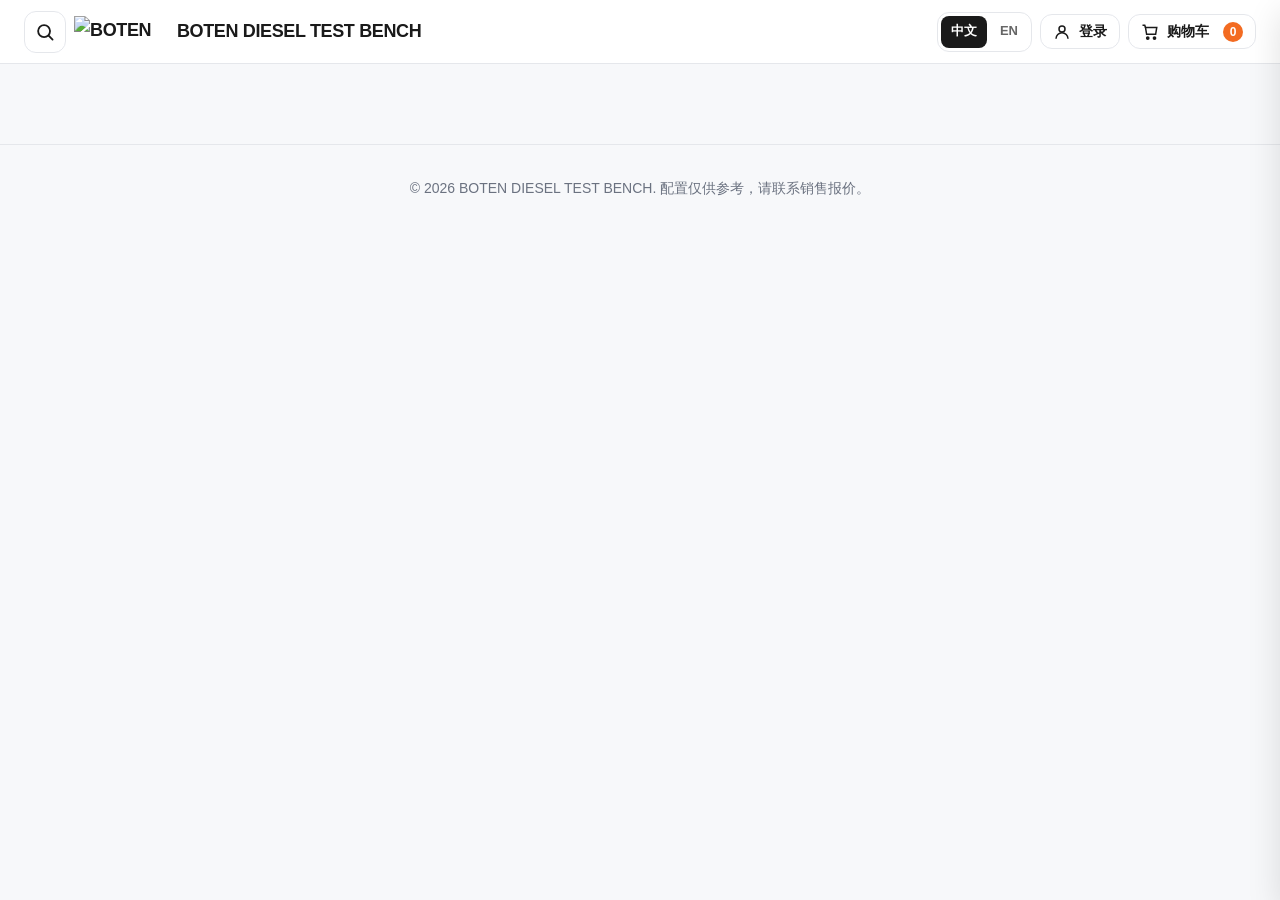
==== index.html @ c8977a81 "feat: complete commerce workflows and unify PDF exports" ====
<!DOCTYPE html>
<html lang="zh-CN">
<head>
  <meta charset="UTF-8" />
  <meta name="viewport" content="width=device-width, initial-scale=1.0" />
  <meta name="description" content="BOTEN Diesel Test Bench - 设备配置选择器" />
  <meta name="theme-color" content="#ffffff" />
  <title>BOTEN DIESEL TEST BENCH</title>
  <script src="js/scroll-reset.js?v=20260903-1"></script>
  <link rel="icon" type="image/png" href="tb/site/LOGO.png?v=20260831" />
  <link rel="shortcut icon" type="image/png" href="tb/site/LOGO.png?v=20260831" />
  <link rel="apple-touch-icon" href="tb/site/LOGO.png?v=20260831" />
  <link rel="stylesheet" href="css/main.css?v=20260904-1" />
  <link rel="stylesheet" href="css/layout.css?v=20260905-2" />
  <link rel="stylesheet" href="css/components.css?v=20260908-5" />
  <link rel="stylesheet" href="css/print.css?v=20260831-1" />
  <script src="js/runtime-config.js?v=20260907-1"></script>
  <script src="js/data.js?v=20260908-2" defer></script>
  <script src="js/catalog-api.js?v=20260908-2" defer></script>
  <script src="js/state.js?v=20260905-1" defer></script>
  <script src="js/price.js?v=20260905-4" defer></script>
  <script src="js/renderer.js?v=20260905-3" defer></script>
  <script src="js/navigation-drawer.js?v=20260908-2" defer></script>
  <script src="js/auth.js?v=20260905-5" defer></script>
  <script src="js/share-viewer.js?v=20260905-2" defer></script>
  <script src="js/cart.js?v=20260908-2" defer></script>
  <script src="js/catalog-marketplace.js?v=20260905-7" defer></script>
  <script src="js/pdf.js?v=20260903-1" defer></script>
  <script src="js/main.js?v=20260905-2" defer></script>
  <script src="js/language.js?v=20260908-1" defer></script>
</head>
<body>
  <a class="skip-link" href="#main-content">跳到主要内容</a>
  <header class="site-header">
    <div class="container header-inner">
      <div class="header-leading">
        <button id="catalog-drawer-toggle" class="btn btn-ghost btn-sm catalog-drawer-toggle no-print" type="button" aria-haspopup="dialog" aria-controls="catalog-navigation-drawer" aria-expanded="false">
          <svg viewBox="0 0 24 24" width="22" height="22" fill="none" stroke="currentColor" stroke-width="2" stroke-linecap="round" stroke-linejoin="round" aria-hidden="true"><circle cx="11" cy="11" r="6.5"/><path d="m16 16 4.25 4.25"/></svg>
          <span class="sr-only" id="catalog-drawer-toggle-label">打开产品导航</span>
        </button>
        <a class="brand" href="#" aria-label="首页">
          <img class="brand-logo" src="tb/site/BOTEN.png" alt="BOTEN" width="1617" height="545" />
          <span class="brand-name">BOTEN DIESEL TEST BENCH</span>
        </a>
      </div>
      <div class="header-actions no-print">
      <div class="language-switcher" id="language-switcher" role="group" aria-label="语言切换">
        <button type="button" class="active" data-language="zh" data-short-label="中">中文</button>
        <button type="button" data-language="en" data-short-label="EN">EN</button>
      </div>
      <div class="account-menu-anchor">
        <button id="account-toggle" class="btn btn-ghost btn-sm account-toggle" type="button" aria-haspopup="menu" aria-controls="account-menu" aria-expanded="false">
          <svg viewBox="0 0 24 24" width="18" height="18" fill="none" stroke="currentColor" stroke-width="2" aria-hidden="true"><circle cx="12" cy="8" r="4"/><path d="M4 21a8 8 0 0 1 16 0"/></svg>
          <span id="account-label">登录</span>
        </button>
        <div id="account-menu" class="account-menu" role="menu" hidden>
          <header class="account-menu-header">
            <strong id="account-menu-name">用户</strong>
            <span id="account-menu-contact">--</span>
          </header>
          <button id="account-profile-entry" role="menuitem" type="button">个人中心</button>
          <button id="account-admin-entry" role="menuitem" type="button" hidden aria-hidden="true">管理后台</button>
          <button id="account-share-entry" role="menuitem" type="button">查看分享</button>
          <button id="account-logout" class="account-menu-logout" role="menuitem" type="button">退出登录</button>
        </div>
      </div>
      <button id="cart-toggle" class="btn btn-ghost btn-sm" type="button"
aria-haspopup="dialog" aria-controls="cart-panel">
        <svg viewBox="0 0 24 24" width="18" height="18" fill="none" stroke="currentColor"
stroke-width="2" aria-hidden="true">
          <path d="M6 6h15l-1.5 9h-12z"/>
          <circle cx="9" cy="20" r="1.5" fill="currentColor"/>
          <circle cx="18" cy="20" r="1.5" fill="currentColor"/>
          <path d="M6 6L5 3H2"/>
        </svg>
        <span class="cart-label" id="header-cart-label">我的购物车</span>
        <span id="cart-count" class="cart-badge" aria-label="购物车商品数量">0</span>
      </button>
      </div>
    </div>
  </header>

  <div id="catalog-navigation-backdrop" class="catalog-navigation-backdrop no-print" aria-hidden="true"></div>
  <aside id="catalog-navigation-drawer" class="catalog-navigation-drawer no-print" role="dialog" aria-modal="true" aria-labelledby="catalog-navigation-title" aria-hidden="true">
    <header class="catalog-drawer-header">
      <h2 id="catalog-navigation-title">产品导航</h2>
      <button id="catalog-drawer-close" class="btn btn-text btn-sm" type="button" aria-label="关闭产品导航">✕</button>
    </header>
    <nav class="catalog-drawer-menu" aria-label="产品类别">
      <button type="button" class="catalog-drawer-item" id="catalog-device-entry" aria-controls="catalog-model-drawer" aria-expanded="false"><span>检测设备</span><span aria-hidden="true">›</span></button>
      <button type="button" class="catalog-drawer-item" data-catalog-drawer-select="catalog:tools"><span>维修工具</span></button>
      <button type="button" class="catalog-drawer-item" data-catalog-drawer-select="catalog:accessories"><span>设备附件</span></button>
    </nav>
  </aside>
  <aside id="catalog-model-drawer" class="catalog-model-drawer no-print" aria-labelledby="catalog-model-title" aria-hidden="true">
    <header class="catalog-drawer-header">
      <button id="catalog-model-back" class="btn btn-text btn-sm catalog-model-back" type="button" aria-label="返回产品类别">‹</button>
      <h2 id="catalog-model-title">检测设备</h2>
      <button id="catalog-model-close" class="btn btn-text btn-sm" type="button" aria-label="关闭产品导航">✕</button>
    </header>
    <div id="catalog-model-list" class="catalog-model-list"></div>
  </aside>

  <main class="main container" id="main-content" tabindex="-1">
    <select id="device-select" hidden aria-hidden="true" tabindex="-1"><!-- Internal selection state rendered by JS --></select>

    <section class="config-stage" aria-label="配置区域">

      <div class="stage-header" data-device-content>
        <h1 class="page-title" id="page-title">--</h1>
        <p class="page-subtitle" id="page-subtitle">--</p>
      </div>

      <div class="preview-area" id="preview-area" data-device-content>
        <div class="gallery-viewport" tabindex="0" aria-roledescription="carousel" aria-label="设备图片展示">
          <div class="gallery-track"><!-- Gallery slides rendered by JS --></div>
          <button type="button" class="gallery-nav gallery-prev" aria-label="上一张"><span>‹</span></button>
          <button type="button" class="gallery-nav gallery-next" aria-label="下一张"><span>›</span></button>
          <div class="gallery-dots"><!-- Dots rendered by JS --></div>
        </div>
      </div>

      <details class="device-overview" data-device-content open>
        <summary><h2 id="overview-title">设备概况</h2><span class="overview-toggle-label" id="overview-toggle-label">折叠</span></summary>
        <div class="overview-grid">
          <div class="overview-description"><h3 id="overview-description-title">设备描述</h3><p class="page-desc" id="page-desc">--</p></div>
          <div class="overview-specifications"><h3 id="overview-specifications-title">参数表</h3><table><thead class="sr-only"><tr><th id="specification-name-heading">参数</th><th id="specification-value-heading">数值</th></tr></thead><tbody id="product-specifications"><tr><td colspan="2">--</td></tr></tbody></table></div>
        </div>
      </details>

      <section class="spec-section color-section" id="color-section" data-device-content aria-label="外观颜色">
        <div class="spec-section-header">
          <h3 id="color-title">外观颜色</h3>
        </div>
        <div class="options-grid color-options" id="color-options">
          <!-- Color options rendered by JS -->
        </div>
      </section>

      <section class="spec-section" id="motor-section" data-device-content aria-label="电机选择">
        <div class="spec-section-header">
          <h3 id="motor-title">电机配置</h3>
        </div>
        <div class="options-grid" id="motor-options">
          <!-- Motor options rendered by JS -->
        </div>
      </section>

      <section class="spec-section" id="voltage-section" data-device-content aria-label="供电选择">
        <div class="spec-section-header">
          <h3 id="voltage-title">供电配置</h3>
        </div>
        <div class="options-grid" id="voltage-options">
          <!-- Voltage options rendered by JS -->
        </div>
      </section>

      <section class="spec-section" id="channel-section" data-device-content aria-label="通道选择" hidden>
        <div class="spec-section-header">
          <h3 id="channel-title">通道配置</h3>
        </div>
        <div class="options-grid" id="channel-options">
          <!-- Channel options rendered by JS -->
        </div>
      </section>

      <section class="config-section" id="config-section" data-device-content aria-label="设备配置">
        <div class="spec-section-header">
          <h3 id="optional-features-title">设备可选配置</h3>
        </div>
        <div class="config-sticky-header" id="config-sticky-header">
          <div class="spec-chips" id="spec-chips" aria-label="已选配置快捷导航">
            <!-- Selected spec chips rendered by JS -->
          </div>
          <nav class="category-tabs" id="category-tabs" role="tablist" aria-label="配置分类">
            <!-- Tabs rendered by JS -->
          </nav>
        </div>

        <div class="options-panel" id="options-panel" role="tabpanel" aria-live="polite">
          <!-- Options rendered by JS -->
        </div>
      </section>

      <section class="catalog-marketplace no-print" id="catalog-marketplace" aria-labelledby="catalog-marketplace-title" hidden>
        <header class="catalog-marketplace-header">
          <div>
            <h2 id="catalog-marketplace-title">维修工具与设备附件</h2>
            <p id="catalog-marketplace-description">可独立选择数量并加入购物车，无需绑定设备。</p>
          </div>
          <div class="catalog-type-tabs" id="catalog-type-tabs" role="tablist" aria-label="商品目录" hidden>
            <button type="button" class="active" role="tab" aria-selected="true" tabindex="0" data-catalog-type="tools" id="catalog-tab-tools" aria-controls="catalog-marketplace-panel">维修工具</button>
            <button type="button" role="tab" aria-selected="false" tabindex="-1" data-catalog-type="accessories" id="catalog-tab-accessories" aria-controls="catalog-marketplace-panel">设备附件</button>
          </div>
        </header>
        <div class="catalog-marketplace-controls">
          <label class="catalog-search-field" for="catalog-marketplace-search">
            <span id="catalog-marketplace-search-label">搜索</span>
            <span class="catalog-search-control">
              <svg viewBox="0 0 24 24" width="18" height="18" fill="none" stroke="currentColor" stroke-width="2" aria-hidden="true"><circle cx="11" cy="11" r="7"/><path d="m20 20-4-4"/></svg>
              <input id="catalog-marketplace-search" type="search" autocomplete="off" placeholder="搜索编号或名称" />
            </span>
          </label>
          <div class="catalog-category-filters" id="catalog-category-filters" aria-label="目录分类"></div>
        </div>
        <div class="catalog-marketplace-status" id="catalog-marketplace-status" role="status" aria-live="polite"></div>
        <div class="catalog-marketplace-panel" id="catalog-marketplace-panel" role="tabpanel" aria-labelledby="catalog-tab-tools">
          <div class="catalog-product-grid" id="catalog-product-grid"></div>
          <div class="catalog-marketplace-empty" id="catalog-marketplace-empty" hidden>暂无内容</div>
        </div>
      </section>
    </section>

    <aside class="summary-panel" id="summary-panel" data-device-content aria-label="配置清单" hidden>
      <div class="summary-sticky">
        <header class="summary-header">
          <h2 id="summary-title">当前选配</h2>
          <div class="summary-header-actions no-print">
            <button id="reset-config" class="btn btn-ghost btn-sm" type="button">重置</button>
            <button id="summary-close" class="btn btn-ghost btn-sm summary-close" type="button" aria-label="关闭配置清单">
              <svg viewBox="0 0 24 24" width="18" height="18" fill="none" stroke="currentColor" stroke-width="2" aria-hidden="true">
                <path d="M6 6l12 12M18 6 6 18" />
              </svg>
            </button>
          </div>
        </header>

        <div class="summary-model" id="summary-model">
          <span class="summary-label" id="summary-model-label">型号</span>
          <span class="summary-value"><span class="summary-model-code" id="summary-model-code">--</span><span class="summary-model-name" id="summary-model-name">--</span></span>
        </div>

        <ul class="summary-list" id="summary-list">
          <!-- Summary items rendered by JS -->
        </ul>

        <div class="summary-empty" id="summary-empty" hidden>
          尚未选择任何配置项
        </div>

        <div class="summary-actions no-print">
          <div id="config-edit-status" class="config-edit-status" role="status" hidden>
            <span id="config-edit-label">正在修改配置</span>
            <button id="cancel-config-edit" class="btn btn-secondary btn-sm config-edit-cancel" type="button">取消修改</button>
          </div>
          <div id="config-save-status" class="cart-operation-status" role="status" aria-live="polite" hidden></div>
          <button id="save-cart" class="btn btn-primary btn-block" type="button">
            保存当前配置到购物车
          </button>
          <button id="sales-contact-open" class="sales-contact-trigger" type="button">联系销售获取报价</button>
        </div>
      </div>
    </aside>

    <aside class="catalog-summary-panel" id="catalog-summary-panel" aria-labelledby="catalog-cart-summary-title" hidden>
      <div class="summary-sticky catalog-summary-sticky">
        <header class="summary-header">
          <div class="catalog-summary-heading">
            <h2 id="catalog-cart-summary-title">购物车中的工具</h2>
            <span id="catalog-cart-summary-count">0 项</span>
          </div>
          <button id="catalog-summary-close" class="btn btn-ghost btn-sm summary-close" type="button" aria-label="关闭已选项目">
            <svg viewBox="0 0 24 24" width="18" height="18" fill="none" stroke="currentColor" stroke-width="2" aria-hidden="true"><path d="M6 6l12 12M18 6 6 18" /></svg>
          </button>
        </header>
        <div class="catalog-summary-list" id="catalog-cart-summary-list"></div>
      </div>
    </aside>
  </main>

  <footer class="site-footer no-print">
    <div class="container">
      <p id="site-footer-copy">&copy; 2026 BOTEN DIESEL TEST BENCH. 配置清单仅供参考，请联系销售获取正式报价。</p>
    </div>
  </footer>

  <button id="summary-toggle" class="summary-toggle no-print" data-device-content type="button" aria-expanded="false"
aria-controls="summary-panel" aria-label="查看配置清单">
    <span>查看配置清单</span>
    <svg class="summary-toggle-icon" viewBox="0 0 24 24" width="24" height="24" fill="none" stroke="currentColor" stroke-width="2" aria-hidden="true">
      <path d="M2 12s3.5-6 10-6 10 6 10 6-3.5 6-10 6S2 12 2 12Z" />
      <circle cx="12" cy="12" r="3" />
    </svg>
  </button>

  <button id="catalog-summary-toggle" class="summary-toggle catalog-summary-toggle no-print" type="button" aria-expanded="false"
aria-controls="catalog-summary-panel" aria-label="查看购物车中的工具" hidden>
    <span id="catalog-summary-toggle-label">购物车中的工具</span>
    <svg class="summary-toggle-icon" viewBox="0 0 24 24" width="24" height="24" fill="none" stroke="currentColor" stroke-width="2" aria-hidden="true">
      <path d="M4 7h16l-1.5 13h-13z" /><path d="M8 7a4 4 0 0 1 8 0" />
    </svg>
    <strong id="catalog-summary-toggle-count" class="catalog-summary-toggle-count" aria-hidden="true">0</strong>
  </button>

  <div id="drawer-backdrop" class="drawer-backdrop no-print"></div>

  <dialog id="auth-dialog" class="auth-dialog no-print" aria-labelledby="auth-title">
    <div class="auth-dialog-card">
      <header class="auth-dialog-header">
        <div><h2 id="auth-title">登录账号</h2></div>
        <button id="auth-close" class="btn btn-text btn-sm" type="button" aria-label="关闭">✕</button>
      </header>

      <div id="auth-form-view">
        <form id="auth-form" novalidate>
          <label class="auth-field register-only" id="auth-name-field" hidden><span data-auth-text="name">姓名</span><input id="auth-name" name="display_name" autocomplete="name" placeholder="请输入姓名" /></label>
          <div class="auth-method-tabs" role="tablist" aria-label="登录方式">
            <button class="auth-method-tab" id="auth-tab-email" role="tab" aria-selected="false" aria-controls="auth-email-field" tabindex="-1" type="button" data-auth-identifier="email">邮箱</button>
            <button class="auth-method-tab active" id="auth-tab-phone" role="tab" aria-selected="true" aria-controls="auth-phone-field" tabindex="0" type="button" data-auth-identifier="phone">手机号</button>
          </div>
          <label class="auth-field" id="auth-email-field" role="tabpanel" aria-labelledby="auth-tab-email" hidden><span data-auth-text="email">邮箱</span><input id="auth-email" name="email" type="email" autocomplete="email" spellcheck="false" placeholder="name@example.com" /></label>
          <div class="auth-field phone-contact-field" id="auth-phone-field" role="tabpanel" aria-labelledby="auth-tab-phone"><div class="country-select-row"><span data-auth-text="country">国家</span><select id="auth-country" name="phone_country" class="device-select country-select" aria-label="国家" required></select></div><label class="phone-number-row"><span data-auth-text="phone">手机号</span><span class="phone-input-group"><span id="auth-calling-code" class="calling-code" aria-live="polite">+86</span><input id="auth-phone" name="phone" type="tel" inputmode="numeric" autocomplete="tel-national" spellcheck="false" pattern="[0-9]{6,15}" aria-label="实际手机号" placeholder="1590000000" required /></span></label></div>
          <label class="auth-field"><span id="auth-password-label">密码</span><input id="auth-password" name="password" type="password" minlength="8" required autocomplete="current-password" placeholder="至少8个字符" /></label>
          <div id="auth-error" class="auth-error" role="alert" hidden></div>
          <button id="auth-submit" class="btn btn-primary btn-block" type="submit">登录</button>
        </form>
        <p class="auth-switch" id="auth-mode-switch">还没有账号？<button class="auth-link" type="button" data-auth-mode="register">注册</button></p>
      </div>

    </div>
  </dialog>

  <dialog id="customer-share-dialog" class="share-dialog customer-share-dialog no-print" aria-labelledby="customer-share-title">
    <div class="share-dialog-card customer-share-card">
      <header class="share-dialog-header">
        <div><span class="auth-kicker">SHARED CONFIGURATION</span><h2 id="customer-share-title">查看分享</h2></div>
        <button id="customer-share-close" class="btn btn-text btn-sm" type="button" aria-label="关闭">✕</button>
      </header>
      <form id="customer-share-form" class="customer-share-form" novalidate>
        <label for="customer-share-code">分享码</label>
        <div class="customer-share-search-row">
          <input id="customer-share-code" name="code" inputmode="numeric" autocomplete="one-time-code" maxlength="6" pattern="[0-9]{6}" placeholder="请输入 6 位分享码" />
          <button id="customer-share-search" class="btn btn-secondary" type="submit">查看</button>
        </div>
      </form>
      <div id="customer-share-status" class="customer-share-status" role="status" aria-live="polite"></div>
      <div id="customer-share-content" class="customer-share-content" hidden></div>
      <footer class="customer-share-actions">
        <button id="customer-share-import" class="btn btn-primary" type="button" hidden>全部加入购物车</button>
      </footer>
    </div>
  </dialog>

  <dialog id="share-dialog" class="share-dialog no-print" aria-labelledby="share-title">
    <div class="share-dialog-card">
      <header class="share-dialog-header">
        <div><span class="auth-kicker">CONFIGURATION SHARE</span><h2 id="share-title">配置分享码</h2></div>
        <button id="share-close" class="btn btn-text btn-sm" type="button" aria-label="关闭分享窗口">✕</button>
      </header>
      <p class="share-description" id="share-description">将以下 6 位分享码发送给业务员或管理员，即可查看本次设备配置。</p>
      <button id="share-code" class="share-code" type="button" title="点击复制分享码">------</button>
      <p id="share-copy-status" class="share-copy-status" aria-live="polite">点击分享码即可复制</p>
      <div class="share-expiry"><span id="share-expiry-label">有效期至</span><strong id="share-expires-at">--</strong></div>
      <button id="share-copy" class="btn btn-primary btn-block" type="button">复制分享码</button>
    </div>
  </dialog>

  <dialog id="sales-contact-dialog" class="share-dialog sales-contact-dialog no-print" aria-labelledby="sales-contact-title">
    <div class="share-dialog-card sales-contact-card">
      <header class="share-dialog-header">
        <div><span class="auth-kicker">SALES CONTACT</span><h2 id="sales-contact-title">联系销售</h2></div>
        <button id="sales-contact-close" class="btn btn-text btn-sm" type="button" aria-label="关闭联系方式窗口">✕</button>
      </header>
      <p class="share-description" id="sales-contact-description">通过以下方式联系我们，获取产品报价与选型支持。</p>
      <dl class="sales-contact-list">
        <div><dt id="sales-contact-email-label">业务邮箱</dt><dd><a id="sales-contact-email" href="mailto:info@boten-diesel.com">info@boten-diesel.com</a></dd></div>
        <div><dt id="sales-contact-whatsapp-label">WhatsApp</dt><dd><a id="sales-contact-whatsapp" class="btn btn-secondary btn-sm sales-whatsapp-button" href="https://wa.me/8617625542926" target="_blank" rel="noopener noreferrer">打开 WhatsApp</a></dd></div>
      </dl>
      <button id="sales-contact-done" class="btn btn-primary btn-block" type="button">关闭</button>
    </div>
  </dialog>

  <div id="cart-backdrop" class="cart-backdrop no-print" aria-hidden="true"></div>
    <div id="cart-panel" class="cart-panel no-print" role="dialog" aria-modal="true" aria-labelledby="cart-title" aria-hidden="true">
    <div class="cart-panel-inner">
      <header class="cart-panel-header">
        <h2 id="cart-title">我的购物车</h2>
        <div class="cart-header-actions">
          <button id="cart-pdf" class="btn btn-secondary btn-sm cart-header-action" type="button" disabled aria-label="导出购物车 PDF"><span class="cart-action-icon" aria-hidden="true"><svg viewBox="0 0 24 24" focusable="false"><path d="M6.5 2.75h7l4 4v14.5H6.5z"/><path d="M13.5 2.75v4h4"/><path d="M8.25 14.25h7.5M8.25 17.25h5.25"/></svg></span><span class="cart-action-label">导出 PDF</span></button>
          <button id="cart-share" class="btn btn-secondary btn-sm cart-header-action" type="button" disabled aria-label="分享购物车"><span class="cart-action-icon" aria-hidden="true"><svg viewBox="0 0 24 24" focusable="false"><circle cx="18" cy="5" r="2.25"/><circle cx="6" cy="12" r="2.25"/><circle cx="18" cy="19" r="2.25"/><path d="m7.95 10.95 7.95-4.7M7.95 13.05l7.95 4.7"/></svg></span><span class="cart-action-label">分享</span></button>
          <button id="cart-close" class="btn btn-secondary btn-sm cart-header-action" type="button" aria-label="关闭购物车"><span class="cart-action-icon" aria-hidden="true">×</span></button>
        </div>
      </header>
      <div id="cart-items" class="cart-items"></div>
      <div id="cart-empty" class="cart-empty" hidden>购物车为空</div>
      <footer class="cart-panel-footer">
        <div id="cart-operation-status" class="cart-operation-status" role="status" aria-live="polite" hidden></div>
        <button id="cart-inquiry" class="btn btn-primary btn-block" type="button">联系销售获取报价</button>
      </footer>
    </div>
  </div>
</body>
</html>
---- css/main.css ----
/* =========================================
   Global styles, CSS variables, reset
   ========================================= */

/* HarmonyOS Sans is bundled with the project so web typography does not
   depend on the visitor's computer or the NAS having a matching font. */
@font-face {
  font-family: "HarmonyOS Sans";
  src: url("../assets/fonts/harmonyos-sans/HarmonyOS_Sans.ttf") format("truetype");
  font-style: normal;
  font-weight: 100 900;
  font-display: swap;
  unicode-range: U+0000-024F;
}

@font-face {
  font-family: "HarmonyOS Sans";
  src: url("../assets/fonts/harmonyos-sans/HarmonyOS_Sans_SC.ttf") format("truetype");
  font-style: normal;
  font-weight: 100 900;
  font-display: swap;
  unicode-range: U+3000-303F, U+3400-4DBF, U+4E00-9FFF, U+F900-FAFF;
}

@font-face {
  font-family: "HarmonyOS Sans";
  src: url("../assets/fonts/harmonyos-sans/HarmonyOS_Sans_Italic.ttf") format("truetype");
  font-style: italic;
  font-weight: 100 900;
  font-display: swap;
}

:root {
  /* Colors */
  --color-bg: #f7f8fa;
  --color-surface: #ffffff;
  --color-text: #1a1a1a;
  --color-text-secondary: #666666;
  --color-text-muted: #6b7280;
  --color-border: #e5e7eb;
  --color-border-strong: #d1d5db;
  --color-accent: #f36b21;
  --color-accent-dark: #a83e00;
  --color-accent-action: #a83e00;
  --color-accent-light: #fff4eb;
  --color-success: #10b981;
  --color-danger: #ef4444;

  /* Typography */
  --font-sans: "HarmonyOS Sans", -apple-system, BlinkMacSystemFont, "Segoe UI", Roboto, "Helvetica Neue", Arial, "PingFang SC", "Microsoft YaHei", sans-serif;
  --font-mono: "SFMono-Regular", Consolas, "Liberation Mono", Menlo, monospace;

  /* Spacing */
  --space-xs: 0.25rem;
  --space-sm: 0.5rem;
  --space-md: 1rem;
  --space-lg: 1.5rem;
  --space-xl: 2rem;
  --space-2xl: 3rem;

  /* Radii */
  --radius-sm: 0.5rem;
  --radius-md: 0.75rem;
  --radius-lg: 1rem;
  --radius-xl: 1.5rem;

  /* Shadows */
  --shadow-sm: 0 1px 2px rgba(0, 0, 0, 0.05);
  --shadow-md: 0 4px 12px rgba(0, 0, 0, 0.08);
  --shadow-lg: 0 12px 32px rgba(0, 0, 0, 0.12);

  /* Layout */
  --header-height: 64px;
  --max-width: 1440px;
  --summary-width: 380px;

  /* Transitions */
  --transition-fast: 150ms ease;
  --transition-base: 250ms ease;
}

*, *::before, *::after {
  box-sizing: border-box;
}

[hidden] {
  display: none !important;
}

html {
  scroll-behavior: smooth;
}

body {
  margin: 0;
  padding: 0;
  font-family: var(--font-sans);
  font-size: 16px;
  line-height: 1.6;
  color: var(--color-text);
  background-color: var(--color-bg);
  -webkit-font-smoothing: antialiased;
  -moz-osx-font-smoothing: grayscale;
}

img {
  max-width: 100%;
  height: auto;
  display: block;
}

button {
  font-family: inherit;
}

select { color: var(--color-text); background-color: var(--color-surface); }

.skip-link {
  position: fixed;
  top: 10px;
  left: 12px;
  z-index: 1000;
  padding: 10px 14px;
  border-radius: var(--radius-sm);
  color: #fff;
  background: #111827;
  transform: translateY(-160%);
}
.skip-link:focus { transform: translateY(0); }

:where(a, button, input, select, textarea, [tabindex]):focus-visible {
  outline: 3px solid #111827;
  outline-offset: 3px;
  box-shadow: 0 0 0 6px #fff;
}

#main-content:focus { outline: 0; box-shadow: none; }

h1, h2, h3, h4, h5, h6, p {
  margin: 0;
}

ul, ol {
  margin: 0;
  padding: 0;
  list-style: none;
}

a {
  color: inherit;
  text-decoration: none;
}

.container {
  width: 100%;
  max-width: var(--max-width);
  margin-left: auto;
  margin-right: auto;
  padding-left: var(--space-lg);
  padding-right: var(--space-lg);
}

/* Utility */
.sr-only {
  position: absolute;
  width: 1px;
  height: 1px;
  padding: 0;
  margin: -1px;
  overflow: hidden;
  clip: rect(0, 0, 0, 0);
  white-space: nowrap;
  border: 0;
}

.text-muted {
  color: var(--color-text-muted);
}

@media (prefers-reduced-motion: reduce) {
  html { scroll-behavior: auto; }
  *, *::before, *::after {
    scroll-behavior: auto !important;
    animation-duration: .01ms !important;
    animation-iteration-count: 1 !important;
    transition-duration: .01ms !important;
  }
}
.language-switcher { display:inline-flex; align-items:center; gap:3px; padding:3px; border:1px solid var(--color-border); border-radius:var(--radius-md); background:var(--color-surface); }
.language-switcher button { min-height:32px; padding:0 10px; border:0; border-radius:var(--radius-sm); color:var(--color-text-secondary); background:transparent; font:inherit; font-size:13px; font-weight:700; cursor:pointer; transition:color var(--transition-fast), background-color var(--transition-fast); }
.language-switcher button:hover { color:var(--color-text); background:var(--color-bg); }
.language-switcher button.active { color:#fff; background:var(--color-text); }

@media (max-width: 899px) {
  .language-switcher {
    width: 42px;
    height: 42px;
    padding: 0;
    border-radius: 50%;
    justify-content: center;
    overflow: hidden;
  }

  .language-switcher button { display: none; }

  .language-switcher button.active {
    display: flex;
    width: 100%;
    height: 100%;
    min-height: 0;
    padding: 0;
    align-items: center;
    justify-content: center;
    border-radius: 50%;
    font-size: 0;
  }

  .language-switcher button.active::after {
    content: attr(data-short-label);
    font-size: 12px;
    line-height: 1;
  }
}
---- css/layout.css ----
/* =========================================
   Layout & responsive grid
   ========================================= */

.site-header {
  position: sticky;
  top: 0;
  z-index: 100;
  height: var(--header-height);
  background: rgba(255, 255, 255, 0.92);
  backdrop-filter: saturate(180%) blur(12px);
  border-bottom: 1px solid var(--color-border);
}

.drawer-backdrop {
  z-index: 90;
}

.cart-backdrop {
  z-index: 110;
}

.cart-panel {
  z-index: 120;
}

.header-inner {
  display: flex;
  align-items: center;
  justify-content: space-between;
  height: 100%;
}

.header-leading {
  display: flex;
  align-items: center;
  min-width: 0;
  gap: var(--space-sm);
}

.header-actions {
  display: flex;
  align-items: center;
  gap: var(--space-sm);
  flex: 0 0 auto;
}

.brand {
  display: flex;
  align-items: center;
  gap: var(--space-sm);
  font-weight: 700;
  font-size: 1.125rem;
  letter-spacing: -0.02em;
  min-width: 0;
  white-space: nowrap;
}

.brand-logo {
  width: auto;
  height: 32px;
  object-fit: contain;
}

.main {
  display: grid;
  grid-template-columns: 1fr;
  gap: var(--space-xl);
  padding-top: var(--space-xl);
  padding-bottom: var(--space-2xl);
}

.config-stage {
  min-width: 0;
}

body[data-selection-view="none"] .main {
  grid-template-columns: minmax(0, 1fr);
}

body[data-selection-view^="catalog:"] .config-stage,
body[data-selection-view="none"] .config-stage {
  max-width: none;
}

body:not([data-selection-view="device"]) [data-device-content] {
  display: none !important;
}

.stage-header {
  margin-bottom: var(--space-xl);
}

.page-title {
  font-size: clamp(1.75rem, 4vw, 2.5rem);
  font-weight: 800;
  line-height: 1.2;
  margin-bottom: var(--space-sm);
}

.page-subtitle {
  color: var(--color-text-secondary);
  font-size: 1rem;
}

.preview-area {
  position: relative;
  overflow: hidden;
  border-radius: var(--radius-xl);
  background: linear-gradient(135deg, #eef0f4 0%, #e2e6ec 100%);
  margin-bottom: var(--space-xl);
  aspect-ratio: 16 / 9;
  max-height: 520px;
}

.gallery-viewport {
  position: relative;
  width: 100%;
  height: 100%;
  touch-action: pan-y;
}

.gallery-viewport:focus-visible { outline: 3px solid #111827; outline-offset: -5px; box-shadow: inset 0 0 0 7px #fff; }

.gallery-track {
  display: flex;
  height: 100%;
  transition: transform var(--transition-base);
}

.gallery-slide {
  flex: 0 0 100%;
  height: 100%;
  display: flex;
  align-items: center;
  justify-content: center;
}

.gallery-slide img {
  width: 100%;
  height: 100%;
  object-fit: contain;
}

.gallery-nav {
  position: absolute;
  top: 50%;
  transform: translateY(-50%);
  width: 40px;
  height: 40px;
  border-radius: 50%;
  background: rgba(255, 255, 255, 0.9);
  border: none;
  color: var(--color-text);
  font-size: 1.75rem;
  line-height: 1;
  display: flex;
  align-items: center;
  justify-content: center;
  cursor: pointer;
  z-index: 10;
  opacity: 0;
  transition: opacity var(--transition-fast), background var(--transition-fast);
  padding-bottom: 4px;
}

.preview-area:hover .gallery-nav,
.gallery-viewport:focus-within .gallery-nav {
  opacity: 1;
}

.gallery-nav:hover {
  background: #fff;
}

.gallery-prev { left: var(--space-md); }
.gallery-next { right: var(--space-md); }

.gallery-dots {
  position: absolute;
  bottom: var(--space-md);
  left: 50%;
  transform: translateX(-50%);
  display: flex;
  gap: var(--space-sm);
  z-index: 10;
}

.gallery-dot {
  width: 10px;
  height: 10px;
  border-radius: 50%;
  border: none;
  background: rgba(255, 255, 255, 0.6);
  cursor: pointer;
  transition: transform var(--transition-fast), background var(--transition-fast);
}

.gallery-dot.active {
  background: #fff;
  transform: scale(1.25);
}

.preview-info {
  position: absolute;
  bottom: 0;
  left: 0;
  right: 0;
  padding: var(--space-xl);
  background: linear-gradient(to top, rgba(0, 0, 0, 0.65), transparent);
  color: #fff;
}

.preview-info h2 {
  font-size: clamp(1.5rem, 3vw, 2rem);
  font-weight: 700;
  margin-bottom: var(--space-xs);
}

.preview-info p {
  opacity: 0.9;
  max-width: 600px;
}

.category-tabs {
  position: static;
  top: auto;
  z-index: 80;
  display: flex;
  gap: var(--space-sm);
  margin-bottom: 0;
  overflow-x: auto;
  padding: 0 0 var(--space-sm);
  border-bottom: 1px solid var(--color-border);
  background: var(--color-bg);
  overscroll-behavior-x: contain;
  scroll-behavior: smooth;
  scrollbar-width: thin;
  scrollbar-color: var(--color-border-strong) transparent;
}

.category-tabs::-webkit-scrollbar {
  height: 7px;
}

.category-tabs::-webkit-scrollbar-thumb {
  border-radius: 999px;
  background: var(--color-border-strong);
}

.config-section {
  position: relative;
}

.config-sticky-header {
  position: sticky;
  top: var(--header-height);
  z-index: 80;
  background: var(--color-bg);
  padding-top: var(--space-sm);
}

.config-sticky-header .spec-chips {
  max-height: 0;
  opacity: 0;
  overflow: hidden;
  transition: max-height 0.2s ease, opacity 0.2s ease, margin 0.2s ease;
  margin-bottom: 0;
}

.config-sticky-header.is-sticky .spec-chips {
  max-height: 120px;
  opacity: 1;
  margin-bottom: var(--space-md);
}

.options-panel {
  min-height: 200px;
  padding-top: var(--space-sm);
}

.summary-panel {
  position: relative;
}

.catalog-summary-panel {
  position: relative;
  min-width: 0;
}

.catalog-summary-panel[hidden] {
  display: none !important;
}

.summary-sticky {
  position: sticky;
  top: calc(var(--header-height) + var(--space-lg));
  background: var(--color-surface);
  border-radius: var(--radius-xl);
  padding: var(--space-xl);
  box-shadow: var(--shadow-md);
  border: 1px solid var(--color-border);
}

.site-footer {
  padding: var(--space-xl) 0;
  border-top: 1px solid var(--color-border);
  color: var(--color-text-muted);
  font-size: 0.875rem;
  text-align: center;
}

/* Desktop layout */
@media (min-width: 1024px) {
  .main {
    grid-template-columns: 1fr var(--summary-width);
    gap: var(--space-2xl);
  }

  .summary-panel {
    order: 2;
  }

  .catalog-summary-panel {
    order: 2;
  }

  .config-stage {
    order: 1;
  }
}

/* Tablet & mobile: account for fixed summary toggle */
@media (max-width: 1023px) {
  .main {
    padding-bottom: calc(var(--space-2xl) + 60px);
  }
}

/* Large screens */
@media (min-width: 1440px) {
  .main {
    grid-template-columns: 1fr 420px;
  }
}

/* Device selector */
.device-selector-bar {
  grid-column: 1 / -1;
  margin-bottom: 0;
  padding-bottom: var(--space-lg);
  border-bottom: 1px solid var(--color-border);
}

.device-selector-bar label {
  flex: 0 0 auto;
  font-size: 1rem;
  font-weight: 700;
  color: var(--color-text);
  line-height: 1.4;
}

.device-selector-row {
  display: flex;
  align-items: center;
  gap: var(--space-md);
}

@media (max-width: 899px) {
  .header-actions { gap: 6px; }
  .brand-name { display: none; }

  #cart-toggle,
  .account-toggle {
    width: 42px;
    height: 42px;
    padding: 0;
    border-radius: 50%;
  }

  #cart-toggle { position: relative; }
  #cart-toggle .cart-label,
  .account-toggle span { display: none; }
  #cart-toggle .cart-badge { position: absolute; top: -5px; right: -5px; }
}

@media (max-width: 639px) {
  .device-selector-row {
    align-items: stretch;
    flex-direction: column;
    gap: var(--space-sm);
  }
}

/* Spec sections */
.spec-section {
  margin-bottom: var(--space-md);
}

.spec-section-header {
  margin-bottom: var(--space-sm);
}

.spec-section-header h3 {
  font-size: 1.25rem;
  font-weight: 700;
}

.config-section {
  margin-bottom: var(--space-md);
}

.config-section > .spec-section-header {
  margin-bottom: 0;
}

.device-overview {
  margin: 0 0 var(--space-xl);
  padding: var(--space-lg);
  border: 1px solid var(--color-border);
  border-radius: var(--radius-lg);
  background: var(--color-surface);
}
.device-overview summary { display:flex; align-items:center; justify-content:space-between; gap:16px; margin:-8px; padding:8px; border-radius:var(--radius-sm); cursor:pointer; list-style:none; }
.device-overview summary:hover { background:var(--color-bg); }
.device-overview summary:focus-visible { outline:3px solid var(--color-accent-dark); outline-offset:3px; }
.device-overview summary::-webkit-details-marker { display:none; }
.overview-toggle-label { flex:0 0 auto; min-width:64px; padding:7px 14px; border:1px solid var(--color-border); border-radius:var(--radius-md); color:var(--color-text-secondary); background:var(--color-surface); font-size:13px; font-weight:600; line-height:1; text-align:center; transition:color var(--transition-fast),border-color var(--transition-fast),background-color var(--transition-fast); }
.device-overview summary:hover .overview-toggle-label { border-color:var(--color-accent-dark); color:var(--color-accent-dark); background:var(--color-accent-light); }
.device-overview .overview-grid { padding-top:16px; }
.device-overview[open] summary { margin-bottom:0; padding-bottom:14px; border-bottom:1px solid var(--color-border); border-radius:var(--radius-lg) var(--radius-lg) 0 0; }
.overview-grid{display:grid;grid-template-columns:minmax(0,1fr) minmax(320px,1fr);gap:24px;align-items:start}.overview-grid h3{font-size:14px;margin:0 0 8px}.overview-specifications table{width:100%;border-collapse:collapse}.overview-specifications th,.overview-specifications td{padding:8px 10px;border-bottom:1px solid var(--line,#e5e7eb);text-align:left;vertical-align:top;overflow-wrap:anywhere}.overview-specifications th{font-weight:600;width:38%}
@media (max-width: 900px){.overview-grid{grid-template-columns:1fr;gap:16px}.overview-specifications{overflow-x:auto;overscroll-behavior:contain}.overview-specifications table{min-width:280px}}
@media (max-width: 639px){.overview-specifications{overflow-x:visible}.overview-specifications table{min-width:0;table-layout:fixed}}

.device-overview h2 {
  margin: 0;
  font-size: 1.125rem;
  line-height: 1.35;
}

.page-desc {
  margin: 0;
  color: var(--color-text-secondary);
  font-size: 1rem;
}

@media (max-width: 639px) {
  .gallery-nav {
    display: none;
  }
}
---- css/components.css ----
/* =========================================
   Components: buttons, cards, options, summary
   ========================================= */

/* Buttons */
.btn {
  display: inline-flex;
  align-items: center;
  justify-content: center;
  gap: var(--space-sm);
  padding: 0.625rem 1.25rem;
  font-size: 0.9375rem;
  font-weight: 600;
  line-height: 1.5;
  border: 1px solid transparent;
  border-radius: var(--radius-md);
  background: transparent;
  color: var(--color-text);
  cursor: pointer;
  transition: color var(--transition-fast), background-color var(--transition-fast), border-color var(--transition-fast), box-shadow var(--transition-fast), transform var(--transition-fast);
  white-space: nowrap;
}

.btn:focus-visible {
  outline: 3px solid #111827;
  outline-offset: 3px;
}

.btn-primary {
  background: var(--color-accent-action);
  color: #fff;
  border-color: var(--color-accent-action);
}

.btn-primary:hover {
  background: var(--color-accent-dark);
  border-color: var(--color-accent-dark);
}

.btn-secondary {
  background: var(--color-surface);
  color: var(--color-text);
  border-color: var(--color-border-strong);
}

.btn-secondary:hover {
  background: var(--color-bg);
  border-color: var(--color-text-secondary);
}

.btn-danger {
  color: #fff;
  background: var(--color-danger);
  border-color: var(--color-danger);
}

.btn-danger:hover {
  background: #991b1b;
  border-color: #991b1b;
}

.btn-ghost {
  background: transparent;
  color: var(--color-text);
  border-color: var(--color-border);
}

.btn-ghost:hover {
  background: var(--color-bg);
}

.btn-text {
  padding: 0.25rem 0.5rem;
  color: var(--color-accent-dark);
  border-color: transparent;
}

.btn-text:hover {
  background: var(--color-accent-light);
}

.btn-sm {
  padding: 0.375rem 0.75rem;
  font-size: 0.875rem;
}

.btn-block {
  width: 100%;
}

/* Two-level product navigation drawer */
.catalog-drawer-toggle { flex: 0 0 42px; width: 42px; height: 42px; padding: 0; }
.catalog-navigation-backdrop { position: fixed; inset: 0; z-index: 139; background: rgba(15, 23, 42, .48); opacity: 0; pointer-events: none; transition: opacity var(--transition-base); }
.catalog-navigation-backdrop.open { opacity: 1; pointer-events: auto; }
.catalog-navigation-drawer,
.catalog-model-drawer { position: fixed; top: 0; bottom: 0; z-index: 140; width: min(320px, 88vw); overflow-y: auto; visibility: hidden; pointer-events: none; background: var(--color-surface); box-shadow: var(--shadow-lg); transform: translateX(-105%); transition: transform var(--transition-base); }
.catalog-navigation-drawer { left: 0; }
.catalog-model-drawer { left: min(320px, 88vw); z-index: 141; width: min(380px, calc(100vw - min(320px, 88vw))); border-left: 1px solid var(--color-border); transform: translateX(-200%); }
.catalog-navigation-drawer.open,
.catalog-model-drawer.open { visibility: visible; pointer-events: auto; transform: translateX(0); transition-delay: 0s; }
.catalog-drawer-header { position: sticky; top: 0; z-index: 2; display: grid; grid-template-columns: minmax(0, 1fr) auto; align-items: center; min-height: 72px; padding: var(--space-md) var(--space-lg); border-bottom: 1px solid var(--color-border); background: rgba(255, 255, 255, .96); backdrop-filter: blur(12px); }
.catalog-drawer-header h2 { margin: 0; font-size: 1.125rem; }
.catalog-model-drawer .catalog-drawer-header { grid-template-columns: auto minmax(0, 1fr) auto; }
.catalog-model-back { display: none; font-size: 1.5rem; }
.catalog-drawer-menu,
.catalog-model-list { display: grid; gap: var(--space-sm); padding: var(--space-lg); }
.catalog-drawer-item,
.catalog-model-item { display: grid; grid-template-columns: minmax(0, 1fr) auto; align-items: center; min-height: 64px; column-gap: var(--space-md); row-gap: 3px; width: 100%; padding: var(--space-sm) var(--space-md); border: 1px solid var(--color-border); border-radius: var(--radius-md); background: var(--color-surface); color: var(--color-text); font: inherit; font-weight: 700; text-align: left; cursor: pointer; }
.catalog-drawer-item:hover,
.catalog-model-item:hover { border-color: var(--color-accent); background: var(--color-accent-light); }
.catalog-model-item { position: relative; grid-template-columns: minmax(0, 1fr) auto; }
.catalog-model-item strong,
.catalog-model-item small { display: block; grid-column: 1; }
.catalog-model-item strong { line-height: 1.25; }
.catalog-model-item small { margin: 0; color: var(--color-text-secondary); font-size: .75rem; font-weight: 400; line-height: 1.3; }
.catalog-model-item.active { border: 2px solid var(--color-accent-dark); background: var(--color-accent-light); }
.catalog-model-check { grid-column: 2; grid-row: 1 / span 2; display: grid; place-items: center; width: 26px; height: 26px; border-radius: 999px; background: var(--color-accent-dark); color: #fff; }
.catalog-model-empty { margin: 0; padding: var(--space-xl); color: var(--color-text-secondary); text-align: center; }

@media (max-width: 639px) {
  .catalog-navigation-drawer,
  .catalog-model-drawer { left: 0; width: min(360px, 92vw); }
  .catalog-model-back { display: inline-flex; }
}

/* Model selector */
.model-selector {
  display: grid;
  grid-template-columns: repeat(auto-fit, minmax(200px, 1fr));
  gap: var(--space-md);
  margin-bottom: var(--space-xl);
}

.model-card {
  position: relative;
  display: flex;
  flex-direction: column;
  padding: var(--space-lg);
  background: var(--color-surface);
  border: 2px solid var(--color-border);
  border-radius: var(--radius-lg);
  cursor: pointer;
  transition: background-color var(--transition-fast), border-color var(--transition-fast), box-shadow var(--transition-fast), transform var(--transition-fast);
}

.model-card:hover {
  border-color: var(--color-border-strong);
  box-shadow: var(--shadow-md);
}

.model-card.active {
  border-color: var(--color-accent);
  background: var(--color-accent-light);
  box-shadow: var(--shadow-md);
}

.model-card .model-name {
  font-size: 1.125rem;
  font-weight: 700;
  margin-bottom: var(--space-xs);
}

.model-card .model-price {
  color: var(--color-accent-dark);
  font-weight: 700;
  font-size: 1rem;
  margin-top: auto;
}

.model-card .model-desc {
  color: var(--color-text-secondary);
  font-size: 0.875rem;
  margin-bottom: var(--space-sm);
}

.model-card .checkmark {
  position: absolute;
  top: var(--space-md);
  right: var(--space-md);
  width: 24px;
  height: 24px;
  border-radius: 50%;
  background: var(--color-accent);
  color: #fff;
  display: flex;
  align-items: center;
  justify-content: center;
  opacity: 0;
  transform: scale(0.8);
  transition: opacity var(--transition-fast), transform var(--transition-fast);
}

.model-card.active .checkmark {
  opacity: 1;
  transform: scale(1);
}

/* Category tabs */
.tab-btn {
  flex-shrink: 0;
  padding: 0.625rem 1.25rem;
  font-size: 0.9375rem;
  font-weight: 600;
  color: var(--color-text-secondary);
  background: var(--color-surface);
  border: 1px solid var(--color-border);
  border-radius: var(--radius-md);
  cursor: pointer;
  transition: color var(--transition-fast), background-color var(--transition-fast), border-color var(--transition-fast), box-shadow var(--transition-fast), transform var(--transition-fast);
}

.tab-btn:hover {
  color: var(--color-text);
  border-color: var(--color-border-strong);
}

.tab-btn.active {
  color: #fff;
  background: var(--color-text);
  border-color: var(--color-text);
}

/* Options grid */
.options-grid {
  display: grid;
  grid-template-columns: repeat(auto-fill, minmax(140px, 1fr));
  gap: var(--space-md);
}

.option-card {
  position: relative;
  display: flex;
  flex-direction: column;
  background: var(--color-surface);
  border: 2px solid var(--color-border);
  border-radius: var(--radius-lg);
  padding: var(--space-md);
  cursor: pointer;
  transition: color var(--transition-fast), background-color var(--transition-fast), border-color var(--transition-fast), box-shadow var(--transition-fast), transform var(--transition-fast);
  text-align: left;
}

.option-card:hover {
  border-color: var(--color-border-strong);
  box-shadow: var(--shadow-md);
}

.option-card.active {
  border-color: var(--color-accent);
  background: var(--color-accent-light);
}

.option-card .option-media {
  width: 100%;
  aspect-ratio: 1 / 1;
  border-radius: var(--radius-md);
  overflow: hidden;
  margin-bottom: var(--space-sm);
  background: var(--color-bg);
  display: flex;
  align-items: center;
  justify-content: center;
}

.option-card .option-media img {
  width: 100%;
  height: 100%;
  object-fit: contain;
  padding: 4px;
}

.option-card .option-color {
  width: 100%;
  height: 100%;
}

/* Color selection cards */
.options-grid.color-options-grid {
  display: flex;
  flex-wrap: wrap;
  gap: var(--space-sm);
}

.option-card-color {
  flex: 0 0 auto;
  width: auto;
  min-width: min-content;
  max-width: none;
  min-height: 40px;
  padding: var(--space-xs) calc(var(--space-md) + 18px) var(--space-xs) var(--space-md);
  justify-content: center;
  text-align: center;
}

.option-card-color .option-name {
  margin-bottom: 0;
  font-weight: 700;
  white-space: nowrap;
}

.option-card-color.color-red .option-name {
  color: #dc2626;
}

.option-card-color.color-green .option-name {
  color: #16a34a;
}

/* Text-only compact option cards (motor / voltage) */
.options-grid.text-options {
  display: flex;
  flex-wrap: wrap;
  gap: var(--space-sm);
}

.text-options .option-card {
  flex: 0 0 auto;
  width: auto;
  min-width: min-content;
  max-width: none;
  padding: var(--space-xs) calc(var(--space-md) + 18px) var(--space-xs) var(--space-md);
  text-align: center;
  justify-content: center;
  min-height: 40px;
}

.text-options .option-media {
  display: none;
}

.text-options .option-name {
  margin-bottom: 0;
  font-weight: 600;
  white-space: normal;
  overflow-wrap: anywhere;
  line-height: 1.4;
}

/* Compact option checkmark */
.options-grid.compact-options .option-card .option-check,
.options-grid.text-options .option-card .option-check,
.options-grid.color-options-grid .option-card .option-check {
  top: 50%;
  right: 6px;
  transform: translateY(-50%) scale(0.8);
  width: 16px;
  height: 16px;
}

.options-grid.compact-options .option-card.active .option-check,
.options-grid.text-options .option-card.active .option-check,
.options-grid.color-options-grid .option-card.active .option-check {
  transform: translateY(-50%) scale(1);
}

.options-grid.compact-options .option-check svg,
.options-grid.text-options .option-check svg,
.options-grid.color-options-grid .option-check svg {
  width: 10px;
  height: 10px;
}

/* Selected spec quick-jump chips */
.spec-chips {
  display: flex;
  flex-wrap: wrap;
  gap: var(--space-sm);
  margin-bottom: var(--space-md);
}

.spec-chip {
  display: inline-flex;
  align-items: center;
  gap: var(--space-xs);
  padding: var(--space-xs) var(--space-md);
  background: var(--color-surface);
  border: 1px solid var(--color-border);
  border-radius: var(--radius-md);
  color: var(--color-text);
  font-size: 0.875rem;
  font-weight: 500;
  cursor: pointer;
  transition: color var(--transition-fast), background-color var(--transition-fast), border-color var(--transition-fast), box-shadow var(--transition-fast), transform var(--transition-fast);
  white-space: nowrap;
}

.spec-chip:hover {
  border-color: var(--color-accent);
  background: var(--color-accent-light);
  color: var(--color-accent-dark);
}

.spec-chip::before {
  content: "✓";
  display: inline-flex;
  align-items: center;
  justify-content: center;
  width: 14px;
  height: 14px;
  border-radius: 50%;
  background: var(--color-accent);
  color: #fff;
  font-size: 0.625rem;
  font-weight: 700;
}

@media (max-width: 639px) {
  .spec-chips {
    gap: var(--space-xs);
  }

  .spec-chip {
    padding: var(--space-xs) var(--space-sm);
    font-size: 0.8125rem;
  }
}
.options-grid.config-options-grid {
  grid-template-columns: repeat(2, minmax(0, 1fr));
}

.option-media-2by1 {
  aspect-ratio: 2 / 1;
}

.option-card-config .option-media {
  aspect-ratio: 2 / 1;
}

@media (max-width: 639px) {
  .options-grid.config-options-grid {
    grid-template-columns: repeat(2, minmax(0, 1fr));
    gap: var(--space-sm);
  }

  .options-grid.text-options,
  .options-grid.color-options-grid {
    gap: var(--space-xs);
  }

  .text-options .option-card {
    flex: 1 1 100%;
    width: 100%;
    min-width: 0;
    max-width: 100%;
    min-height: 48px;
    padding-top: var(--space-sm);
    padding-bottom: var(--space-sm);
  }

  .color-options-grid .option-card-color {
    min-width: calc(50% - var(--space-xs));
    max-width: none;
  }
}

.option-card .option-name {
  font-weight: 600;
  font-size: 0.9375rem;
  margin-bottom: var(--space-xs);
}

.option-card .option-desc {
  font-size: 0.8125rem;
  color: var(--color-text-secondary);
  margin-bottom: var(--space-sm);
  line-height: 1.4;
}

.option-card .option-note {
  margin-top: auto;
  padding-top: var(--space-xs);
  color: var(--color-text-secondary);
  font-size: 0.8125rem;
  line-height: 1.45;
}

.option-card .option-special-note {
  margin: 2px 0 var(--space-sm);
  padding: 7px 9px;
  border-left: 3px solid var(--color-accent);
  border-radius: 0 var(--radius-sm) var(--radius-sm) 0;
  background: var(--color-accent-light);
  color: var(--color-text-primary);
  font-size: 0.8125rem;
  font-weight: 700;
  line-height: 1.4;
}

.option-special-note-label {
  display: block;
  margin-bottom: 2px;
  color: var(--color-accent-dark);
  font-size: .6875rem;
  font-weight: 700;
  letter-spacing: .06em;
  text-transform: uppercase;
}

.option-card .option-price {
  margin-top: auto;
  font-weight: 700;
  font-size: 0.9375rem;
  color: var(--color-text);
}

.option-card .option-price.included {
  color: var(--color-success);
}

.option-card .option-check {
  position: absolute;
  top: var(--space-sm);
  right: var(--space-sm);
  width: 22px;
  height: 22px;
  border-radius: 50%;
  background: var(--color-accent);
  color: #fff;
  display: flex;
  align-items: center;
  justify-content: center;
  opacity: 0;
  transform: scale(0.8);
  transition: opacity var(--transition-fast), transform var(--transition-fast), background-color var(--transition-fast);
}

.option-card.active .option-check {
  opacity: 1;
  transform: scale(1);
}

/* Options panel header */
.options-header {
  margin-bottom: var(--space-lg);
}

.options-header-title {
  display: flex;
  align-items: center;
  justify-content: space-between;
  gap: var(--space-md);
  margin-bottom: var(--space-xs);
}

.options-header h3 {
  font-size: 1.25rem;
  font-weight: 700;
  margin-bottom: 0;
}

.options-header p {
  color: var(--color-text-secondary);
  font-size: 0.9375rem;
}

/* Summary panel */
.summary-header {
  display: flex;
  align-items: center;
  justify-content: space-between;
  margin-bottom: var(--space-lg);
}

.summary-header h2 {
  font-size: 1.25rem;
  font-weight: 700;
}

.summary-header-actions {
  display: flex;
  align-items: center;
  gap: var(--space-xs);
}

.summary-close {
  display: none;
  min-width: 40px;
  min-height: 40px;
  font-size: 1.125rem;
}

.summary-model {
  display: grid;
  grid-template-columns: auto minmax(0, 1fr);
  gap: var(--space-sm) var(--space-md);
  align-items: center;
  padding: var(--space-md);
  background: var(--color-bg);
  border-radius: var(--radius-md);
  margin-bottom: var(--space-lg);
}

.summary-label {
  color: var(--color-text-secondary);
  font-size: 0.875rem;
}

.summary-value {
  display: grid;
  gap: 2px;
  min-width: 0;
}

.summary-model-code {
  color: var(--color-text);
  font-weight: 700;
}

.summary-model-name {
  color: var(--color-text-secondary);
  font-size: .875rem;
  font-weight: 500;
  overflow-wrap: anywhere;
}

.summary-price {
  font-weight: 700;
  color: var(--color-accent-dark);
}

.summary-list {
  display: flex;
  flex-direction: column;
  gap: var(--space-sm);
  margin-bottom: var(--space-lg);
}

.summary-item {
  display: flex;
  align-items: flex-start;
  justify-content: space-between;
  gap: var(--space-md);
  padding: var(--space-sm) 0;
  border-bottom: 1px dashed var(--color-border);
}

.summary-item:last-child {
  border-bottom: none;
}

.summary-item-name {
  flex: 1;
  font-size: 0.9375rem;
}

.summary-item-category {
  display: block;
  font-size: 0.75rem;
  color: var(--color-text-muted);
  margin-bottom: var(--space-xs);
}

.summary-item-price {
  font-weight: 600;
  white-space: nowrap;
}

.summary-empty {
  text-align: center;
  color: var(--color-text-muted);
  padding: var(--space-lg) 0;
  font-size: 0.9375rem;
}

/* Summary aggregation */
.summary-group {
  padding: var(--space-sm) 0;
  border-bottom: 1px dashed var(--color-border);
}

.summary-group:last-child {
  border-bottom: none;
}

.summary-group-header {
  display: flex;
  align-items: center;
  justify-content: space-between;
  gap: var(--space-md);
  margin-bottom: var(--space-xs);
}

.summary-group-name {
  font-weight: 700;
  font-size: 0.9375rem;
}

.summary-group-count {
  flex-shrink: 0;
  min-width: 24px;
  height: 24px;
  display: flex;
  align-items: center;
  justify-content: center;
  padding: 0 8px;
  background: var(--color-accent-light);
  color: var(--color-accent);
  font-size: 0.75rem;
  font-weight: 700;
  border-radius: 999px;
}

.summary-sublist {
  list-style: none;
  padding-left: var(--space-md);
  margin: 0;
}

.summary-subitem {
  font-size: 0.875rem;
  color: var(--color-text-secondary);
  padding: 2px 0;
  line-height: 1.5;
}

/* Cart badge */
.cart-badge {
  display: inline-flex;
  align-items: center;
  justify-content: center;
  min-width: 20px;
  height: 20px;
  padding: 0 6px;
  margin-left: 6px;
  background: var(--color-accent);
  color: #fff;
  font-size: 0.75rem;
  font-weight: 700;
  border-radius: 999px;
}

.cart-badge[hidden] {
  display: none;
}

/* User account and authentication */
.account-menu-anchor { position: relative; }
.account-menu {
  position: absolute;
  top: calc(100% + var(--space-sm));
  right: 0;
  z-index: 130;
  width: min(280px, calc(100vw - 32px));
  padding: var(--space-sm);
  border: 1px solid var(--color-border);
  border-radius: var(--radius-md);
  background: var(--color-surface);
  box-shadow: var(--shadow-lg);
}
.account-menu-header { display: grid; gap: 2px; padding: var(--space-sm) var(--space-md) var(--space-md); border-bottom: 1px solid var(--color-border); }
.account-menu-header strong { overflow: hidden; font-size: .9375rem; text-overflow: ellipsis; white-space: nowrap; }
.account-menu-header span { overflow: hidden; color: var(--color-text-secondary); font-size: .75rem; text-overflow: ellipsis; white-space: nowrap; }
.account-menu > button { width: 100%; min-height: 40px; padding: 0 var(--space-md); border: 0; border-radius: var(--radius-sm); color: var(--color-text); background: transparent; font: inherit; font-size: .875rem; font-weight: 600; text-align: left; cursor: pointer; }
.account-menu > button:hover, .account-menu > button:focus-visible { background: var(--color-bg); }
.account-menu > .account-menu-logout { margin-top: var(--space-sm); border-top: 1px solid var(--color-border); border-radius: 0 0 var(--radius-sm) var(--radius-sm); color: var(--color-text-secondary); }
.account-menu > .account-menu-logout:hover { color: var(--color-danger); }
.auth-dialog {
  width: min(560px, calc(100% - 28px));
  max-height: calc(100dvh - 28px);
  padding: 0;
  border: 0;
  border-radius: var(--radius-xl);
  box-shadow: var(--shadow-lg);
  overflow: hidden;
}

.auth-dialog::backdrop {
  background: rgba(20, 27, 34, 0.58);
  backdrop-filter: blur(3px);
}

.auth-dialog-card { display: flex; flex-direction: column; max-height: calc(100dvh - 28px); padding: var(--space-xl); overflow: hidden; }
.auth-dialog-header { display: flex; align-items: center; justify-content: space-between; gap: var(--space-md); margin-bottom: var(--space-lg); }
.auth-dialog-header h2 { margin: 0; font-size: 1.5rem; }
.auth-kicker { color: var(--color-accent-dark); font-size: .75rem; font-weight: 700; letter-spacing: .14em; }
.auth-tabs { display: grid; grid-template-columns: 1fr 1fr; gap: var(--space-xs); padding: var(--space-xs); margin-bottom: var(--space-lg); border-radius: var(--radius-md); background: var(--color-bg); }
.auth-tab { min-height: 40px; border: 0; border-radius: var(--radius-sm); color: var(--color-text-secondary); background: transparent; font-weight: 700; cursor: pointer; transition: color var(--transition-fast), background-color var(--transition-fast); }
.auth-tab:hover { color: var(--color-text); background: var(--color-surface); }
.auth-tab.active { color: var(--color-accent-dark); background: #fff; box-shadow: var(--shadow-sm); }
.auth-method-tabs { display: flex; gap: var(--space-md); margin: 0 0 var(--space-md); border-bottom: 1px solid var(--color-border); }
.auth-field[hidden], .auth-method-tabs[hidden] { display: none; }
.auth-method-tab { padding: 0 2px var(--space-sm); border: 0; border-bottom: 2px solid transparent; color: var(--color-text-secondary); background: transparent; font: inherit; font-size: .875rem; font-weight: 700; cursor: pointer; }
.auth-method-tab.active { border-bottom-color: var(--color-accent); color: var(--color-accent-dark); }
.auth-field { display: grid; grid-template-columns: 96px minmax(0, 1fr); align-items: center; column-gap: var(--space-md); row-gap: var(--space-xs); margin-bottom: var(--space-md); }
.auth-field > span { font-size: .8125rem; font-weight: 700; text-align: right; }
.auth-field input { width: 100%; height: 46px; border: 1px solid var(--color-border); border-radius: var(--radius-md); padding: 0 var(--space-md); font: inherit; outline: none; }
.auth-field input:focus-visible { border-color: var(--color-accent); box-shadow: 0 0 0 3px var(--color-accent-light); }
.phone-contact-field { grid-template-columns: 1fr; align-items: stretch; row-gap: var(--space-sm); }
.country-select-row, .phone-number-row { display: grid; grid-template-columns: 96px minmax(0, 1fr); align-items: center; column-gap: var(--space-md); }
.country-select-row > span, .phone-number-row > span { font-size: .8125rem; font-weight: 700; text-align: right; white-space: nowrap; }
.country-select { max-width: none; min-height: 42px; padding: .625rem .875rem; font-size: .9375rem; }
.phone-input-group { display: grid; grid-template-columns: auto minmax(0, 1fr); gap: var(--space-sm); align-items: center; }
.calling-code { min-height: 42px; display: inline-flex; align-items: center; justify-content: center; padding: 0 12px; border: 1px solid var(--color-border); border-radius: var(--radius-md); background: var(--color-surface-muted); color: var(--color-text-secondary); font-variant-numeric: tabular-nums; white-space: nowrap; }
@media (max-width: 480px) {
  .auth-field, .country-select-row, .phone-number-row { grid-template-columns: 1fr; gap: var(--space-xs); }
  .auth-field > span, .country-select-row > span, .phone-number-row > span { text-align: left; }
}
.auth-error { margin-bottom: var(--space-md); padding: var(--space-sm) var(--space-md); border-radius: var(--radius-sm); color: var(--color-danger); background: #fff0f0; font-size: .8125rem; }
.auth-form-actions { margin: 0 0 var(--space-md) calc(96px + var(--space-md)); }
.auth-hint { margin: var(--space-sm) 0 0; color: var(--color-text-muted); font-size: .75rem; text-align: center; }
.auth-switch { margin: var(--space-lg) 0 0; color: var(--color-text-secondary); font-size: .875rem; text-align: center; }
.auth-link { margin-left: var(--space-xs); padding: 0; border: 0; color: var(--color-accent-dark); background: transparent; font: inherit; font-weight: 800; cursor: pointer; }
.auth-link:hover { color: var(--color-accent-dark); text-decoration: underline; }
.account-admin-entry[hidden] { display: none !important; }
@media (max-width: 480px) { .auth-form-actions { margin-left: 0; } }
html:has(dialog[open]) { overflow: hidden; }

.customer-share-dialog { width: min(820px, calc(100% - 32px)); }
.customer-share-card { display: flex; flex-direction: column; width: 100%; max-height: calc(100dvh - 40px); overflow: hidden; }
.customer-share-form { display: grid; gap: var(--space-sm); padding-bottom: var(--space-md); border-bottom: 1px solid var(--color-border); }
.customer-share-form > label { font-size: .8125rem; font-weight: 700; }
.customer-share-search-row { display: grid; grid-template-columns: minmax(0, 1fr) auto; gap: var(--space-sm); }
.customer-share-search-row input { min-width: 0; height: 44px; padding: 0 var(--space-md); border: 1px solid var(--color-border); border-radius: var(--radius-md); background: var(--color-surface); font: inherit; font-variant-numeric: tabular-nums; letter-spacing: .08em; }
.customer-share-search-row input[aria-invalid="true"] { border-color: var(--color-danger); }
.customer-share-status { min-height: 24px; margin: var(--space-md) 0 0; color: var(--color-text-secondary); font-size: .8125rem; }
.customer-share-status.is-error { color: var(--color-danger); }
.customer-share-status.is-warning { color: var(--color-accent-dark); }
.customer-share-status.is-success { color: #08734f; }
.customer-share-content { min-height: 0; margin-top: var(--space-sm); padding-right: var(--space-sm); overflow-y: auto; overscroll-behavior: contain; scrollbar-gutter: stable; }
.customer-share-group + .customer-share-group { margin-top: var(--space-lg); }
.customer-share-group h3 { margin-bottom: var(--space-sm); font-size: 1rem; }
.customer-share-items { display: grid; gap: var(--space-sm); }
.customer-share-item { display: grid; grid-template-columns: minmax(0, 1fr) auto; gap: var(--space-xs) var(--space-md); align-items: center; padding: var(--space-md); border: 1px solid var(--color-border); border-radius: var(--radius-md); background: var(--color-surface); }
.customer-share-item.is-unavailable { border-color: #efb4b4; background: #fff7f7; }
.customer-share-item-main { display: grid; gap: 2px; min-width: 0; }
.customer-share-item-main strong { overflow-wrap: anywhere; font-size: .9375rem; }
.customer-share-item-main span { color: var(--color-text-secondary); font-size: .75rem; }
.customer-share-availability { color: #08734f; font-size: .75rem; font-weight: 700; }
.customer-share-item.is-unavailable .customer-share-availability { color: var(--color-danger); }
.customer-share-item p { grid-column: 1 / -1; color: var(--color-danger); font-size: .8125rem; }
.customer-share-actions { display: flex; justify-content: flex-end; padding-top: var(--space-md); border-top: 1px solid var(--color-border); }
.customer-share-actions .btn { min-width: 180px; }

@media (max-width: 640px) {
  .account-menu { position: fixed; top: calc(var(--header-height) + var(--space-sm)); right: var(--space-md); }
  .customer-share-dialog { width: calc(100% - 16px); max-height: calc(100dvh - 16px); }
  .customer-share-card { max-height: calc(100dvh - 16px); padding: var(--space-lg); }
  .customer-share-item { grid-template-columns: 1fr; }
  .customer-share-actions .btn { width: 100%; }
}

/* Cart panel */
.cart-backdrop {
  position: fixed;
  inset: 0;
  z-index: 110;
  background: rgba(0, 0, 0, 0.4);
  opacity: 0;
  pointer-events: none;
  transition: opacity var(--transition-base);
}

.cart-backdrop.open {
  opacity: 1;
  pointer-events: auto;
}

.cart-panel {
  position: fixed;
  top: 0;
  right: 0;
  bottom: 0;
  z-index: 120;
  width: min(420px, 92vw);
  transform: translateX(100%);
  transition: transform var(--transition-base);
  background: var(--color-surface);
  box-shadow: var(--shadow-lg);
  overflow: hidden;
}

.cart-panel.open {
  transform: translateX(0);
}

.cart-panel-inner {
  display: flex;
  flex-direction: column;
  height: 100%;
  min-height: 0;
}

.cart-panel-header {
  display: flex;
  align-items: center;
  justify-content: space-between;
  padding: var(--space-lg) var(--space-xl);
  border-bottom: 1px solid var(--color-border);
  flex: 0 0 auto;
}

.cart-panel-header h2 {
  font-size: 1.25rem;
  font-weight: 700;
}

.cart-header-actions {
  display: flex;
  align-items: center;
  justify-content: flex-end;
  gap: var(--space-sm);
  min-width: 0;
}

.cart-header-actions .btn {
  min-height: 36px;
  white-space: nowrap;
}

.cart-header-action {
  display: inline-flex;
  align-items: center;
  justify-content: center;
  gap: 6px;
}

.cart-action-icon {
  display: inline-grid;
  width: 1em;
  height: 1em;
  place-items: center;
  font-size: 1rem;
  font-weight: 700;
  line-height: 1;
}

.cart-action-icon svg {
  width: 1em;
  height: 1em;
  overflow: visible;
  fill: none;
  stroke: currentColor;
  stroke-linecap: round;
  stroke-linejoin: round;
  stroke-width: 1.8;
}

.cart-items {
  flex: 1 1 auto;
  min-height: 0;
  overflow-y: auto;
  overflow-x: hidden;
  overscroll-behavior: contain;
  scrollbar-gutter: stable;
  padding: var(--space-lg) var(--space-xl);
}

.cart-empty {
  flex: 1;
  min-height: 0;
  display: flex;
  align-items: center;
  justify-content: center;
  color: var(--color-text-muted);
  font-size: 0.9375rem;
}
.cart-empty[hidden] { display: none !important; }

.cart-panel-footer {
  flex: 0 0 auto;
  padding: var(--space-lg) var(--space-xl);
  padding-bottom: max(var(--space-lg), env(safe-area-inset-bottom));
  border-top: 1px solid var(--color-border);
  text-align: center;
}

.cart-panel-footer .btn-block { min-height: 42px; }

/* Cart item */
.cart-item {
  background: var(--color-bg);
  border: 1px solid transparent;
  border-radius: var(--radius-lg);
  padding: var(--space-md);
  margin-bottom: var(--space-md);
}
.cart-catalog-group-list {
  display: grid;
  border-top: 1px solid var(--color-border);
}

.cart-catalog-group-row {
  display: grid;
  grid-template-columns: minmax(0, 1fr) auto;
  align-items: center;
  gap: var(--space-md);
  min-width: 0;
  padding: var(--space-sm) 0;
  border-bottom: 1px solid var(--color-border);
}

.cart-catalog-group-row > span { min-width: 0; }
.cart-catalog-group-row strong,
.cart-catalog-group-row small { display: block; }
.cart-catalog-group-row strong { font-size: .8125rem; overflow-wrap: anywhere; }
.cart-catalog-group-row small { margin-top: 2px; color: var(--color-text-secondary); font-size: .75rem; }
.cart-catalog-group-row > b { color: var(--color-accent-dark); font-size: .8125rem; font-variant-numeric: tabular-nums; white-space: nowrap; }
.cart-catalog-group-total { display: flex; align-items: center; justify-content: space-between; gap: var(--space-md); padding-top: var(--space-md); font-size: .8125rem; }
.cart-catalog-group-total span { color: var(--color-text-secondary); }
.cart-catalog-group-total strong { color: var(--color-text); font-variant-numeric: tabular-nums; white-space: nowrap; }

.cart-item-toolbar {
  display: flex;
  align-items: center;
  justify-content: space-between;
  gap: var(--space-md);
  margin-bottom: var(--space-md);
}
.cart-item-toolbar-label { display: flex; align-items: center; min-width: 0; gap: var(--space-xs); }
.cart-item-kind-title { min-width: 0; color: var(--color-text-secondary); font-size: .8125rem; font-weight: 700; white-space: nowrap; }
.cart-item-heading { width: 100%; min-width: 0; margin-bottom: var(--space-sm); text-align: left; }

.cart-item-actions {
  display: flex;
  align-items: center;
  gap: var(--space-xs);
  flex-shrink: 0;
}
.cart-item-actions .btn { min-height: 36px; }

.cart-item-model {
  font-weight: 700;
  font-size: 0.9375rem;
}

.cart-item-title {
  font-size: 0.8125rem;
  color: var(--color-text-secondary);
  margin-top: 2px;
}

.cart-item-core { display: grid; gap: var(--space-xs); }
.cart-item-core-row, .cart-item-summary-row { display: grid; align-items: center; gap: var(--space-md); min-width: 0; padding: var(--space-sm) 0; border-bottom: 1px solid var(--color-border); font-size: .8125rem; }
.cart-item-core-row { grid-template-columns: minmax(92px, .8fr) minmax(0, 1.6fr); }
.cart-item-summary-row { grid-template-columns: minmax(0, 1fr) auto; }
.cart-item-core-row > span, .cart-item-summary-row > span { color: var(--color-text-secondary); }
.cart-item-core-row strong { min-width: 0; color: var(--color-text); font-weight: 600; overflow-wrap: anywhere; text-align: right; }
.cart-item-summary { display: grid; grid-template-columns: 1fr; }
.cart-item-summary-row span { min-width: 0; overflow-wrap: anywhere; }
.cart-item-summary-row strong { color: var(--color-accent-dark); font-variant-numeric: tabular-nums; text-align: right; }
.cart-item-details { width: auto; margin-top: 0; }

.cart-item-group {
  padding: var(--space-sm);
  background: var(--color-surface);
  border-radius: var(--radius-md);
}

.cart-item-group-header {
  display: flex;
  align-items: center;
  justify-content: space-between;
  gap: var(--space-md);
  margin-bottom: 4px;
}

.cart-item-category {
  font-size: 0.75rem;
  color: var(--color-text-muted);
}

.cart-item-count {
  flex-shrink: 0;
  min-width: 20px;
  height: 20px;
  display: flex;
  align-items: center;
  justify-content: center;
  padding: 0 6px;
  background: var(--color-accent-light);
  color: var(--color-accent);
  font-size: 0.75rem;
  font-weight: 700;
  border-radius: 999px;
}

.cart-item-value {
  font-size: 0.875rem;
  color: var(--color-text);
}

.cart-item-group ul {
  list-style: none;
  padding-left: var(--space-md);
  margin: 0;
}

.cart-item-group li {
  font-size: 0.8125rem;
  color: var(--color-text-secondary);
  padding: 2px 0;
}

.cart-detail-dialog { width: min(92vw, 560px); max-height: calc(100dvh - 32px); }
@media (min-width: 640px) { .cart-detail-dialog { width: min(88vw, 900px); } }
.cart-detail-dialog .share-dialog-card { display: flex; flex-direction: column; max-height: calc(100dvh - 32px); overflow: hidden; }
.cart-detail-model { margin: var(--space-xs) 0 0; color: var(--color-text-secondary); font-size: .875rem; }
.cart-detail-content { min-height: 0; overflow-y: auto; overscroll-behavior: contain; padding-right: var(--space-xs); }
.cart-detail-content .cart-item-group + .cart-item-group { margin-top: var(--space-sm); }

.inquiry-dialog { width: min(92vw, 620px); max-height: calc(100dvh - 32px); }
.inquiry-dialog-card { display: flex; max-height: calc(100dvh - 32px); padding: 0; overflow: hidden; flex-direction: column; }
.inquiry-dialog-card > .share-dialog-header { flex: 0 0 auto; min-height: 92px; margin: 0; padding: var(--space-xl); background: var(--color-surface); border-bottom: 1px solid var(--color-border); }
.inquiry-dialog-content { min-height: 0; padding: var(--space-lg) var(--space-xl); overflow-x: hidden; overflow-y: auto; overscroll-behavior: contain; scrollbar-gutter: stable; }
.inquiry-dialog-card > .cart-confirm-actions { flex: 0 0 auto; min-height: 72px; margin: 0; padding: var(--space-md) var(--space-xl); border-top: 1px solid var(--color-border); background: var(--color-surface); }
.inquiry-summary-list {
  display: grid;
  gap: var(--space-sm);
  margin: 0 0 var(--space-lg);
  padding: var(--space-md);
  list-style: none;
  border: 1px solid var(--color-border);
  border-radius: var(--radius-md);
  background: var(--color-bg);
  color: var(--color-text-secondary);
  font-size: .875rem;
}
.inquiry-summary-list li { overflow-wrap: anywhere; }
.inquiry-message-field { display: grid; gap: var(--space-xs); margin-bottom: var(--space-lg); }
.inquiry-message-field > span { color: var(--color-text); font-size: .875rem; font-weight: 600; }
.inquiry-message-field textarea { width: 100%; min-height: 84px; resize: vertical; font-family: var(--font-sans); font-size: .875rem; line-height: 1.5; }
.inquiry-dialog-status { margin-top: 0; }
.inquiry-dialog-status strong { display: block; margin-top: var(--space-xs); color: inherit; font-size: 1rem; font-variant-numeric: tabular-nums; }

.catalog-group-dialog-card { display: flex; flex-direction: column; max-height: calc(100dvh - 32px); overflow: hidden; }
.catalog-group-dialog-list { display: grid; gap: var(--space-sm); padding-right: var(--space-xs); }
.catalog-cart-dialog-row {
  display: grid;
  grid-template-columns: minmax(0, 1fr) auto;
  align-items: center;
  gap: var(--space-md);
  min-width: 0;
  padding: var(--space-md);
  border: 1px solid var(--color-border);
  border-radius: var(--radius-md);
  background: var(--color-surface);
}
.catalog-group-dialog.is-editing .catalog-cart-dialog-row { grid-template-columns: minmax(0, 1fr) 158px 88px; gap: var(--space-sm); padding: var(--space-md); }
.catalog-cart-dialog-copy { min-width: 0; }
.catalog-cart-dialog-copy strong,
.catalog-cart-dialog-copy small { display: block; }
.catalog-cart-dialog-copy strong { overflow-wrap: anywhere; }
.catalog-cart-dialog-copy small { margin-top: 3px; color: var(--color-text-secondary); }
.catalog-cart-dialog-count { color: var(--color-accent-dark); font-variant-numeric: tabular-nums; white-space: nowrap; }
.catalog-cart-dialog-quantity { width: 158px; min-width: 0; }
.catalog-dialog-stepper { display: grid; grid-template-columns: 36px minmax(50px, 1fr) 36px; overflow: hidden; border: 1px solid var(--color-border-strong); border-radius: var(--radius-md); background: var(--color-surface); }
.catalog-dialog-stepper button,
.catalog-dialog-stepper input { width: 100%; min-width: 0; min-height: 38px; padding: 0; border: 0; background: transparent; color: var(--color-text); font: inherit; text-align: center; }
.catalog-dialog-stepper button { cursor: pointer; font-size: 1.125rem; }
.catalog-dialog-stepper button:hover { background: var(--color-accent-light); }
.catalog-dialog-stepper input { border-inline: 1px solid var(--color-border); appearance: textfield; font-variant-numeric: tabular-nums; }
.catalog-dialog-stepper input::-webkit-inner-spin-button { appearance: none; }
.catalog-dialog-delete { min-height: 42px; color: var(--color-danger); white-space: nowrap; }
.catalog-cart-dialog-row.marked-for-delete { border-color: color-mix(in srgb, var(--color-danger) 42%, var(--color-border)); background: #fff6f6; }
.catalog-cart-dialog-row.marked-for-delete .catalog-cart-dialog-copy { opacity: .55; text-decoration: line-through; }
.catalog-group-dialog-footer { display: flex; justify-content: flex-end; gap: var(--space-sm); padding-top: var(--space-lg); border-top: 1px solid var(--color-border); }

@media (max-width: 639px) {
  .catalog-group-dialog.is-editing .catalog-cart-dialog-row { grid-template-columns: minmax(0, 1fr) auto; }
  .catalog-group-dialog.is-editing .catalog-cart-dialog-copy { grid-column: 1 / -1; }
  .catalog-cart-dialog-quantity { width: 158px; justify-self: start; }
  .catalog-dialog-delete { align-self: end; }
}

.summary-divider {
  height: 1px;
  background: var(--color-border);
  margin: var(--space-lg) 0;
}

.summary-total {
  display: flex;
  align-items: center;
  justify-content: space-between;
  margin-bottom: var(--space-lg);
}

.total-label {
  font-size: 1rem;
  font-weight: 600;
}

.total-price {
  font-size: clamp(1.5rem, 3vw, 2rem);
  font-weight: 800;
  color: var(--color-accent);
}

.summary-actions {
  display: flex;
  flex-direction: column;
  gap: var(--space-md);
}
.config-edit-status { display: flex; align-items: center; justify-content: space-between; gap: var(--space-sm); margin-bottom: var(--space-sm); padding: var(--space-sm) var(--space-md); border: 1px solid var(--color-accent); border-radius: var(--radius-md); background: var(--color-accent-light); color: var(--color-text); font-size: .8125rem; font-weight: 700; }
.config-edit-status[hidden] { display: none; }
.config-edit-cancel { flex: 0 0 auto; }
.cart-operation-status { margin-bottom: var(--space-sm); padding: .625rem .75rem; border: 1px solid #f0c36d; border-radius: var(--radius-md); background: #fff8e8; color: #704800; font-size: .8125rem; line-height: 1.45; }
.cart-operation-status.error { border-color: #f1aaaa; background: #fff0f0; color: var(--color-danger); }
.cart-operation-status[hidden] { display: none; }

.summary-secondary-actions { display: grid; grid-template-columns: 1fr 1fr; gap: var(--space-sm); }
.summary-secondary-actions .btn { min-width: 0; }

:where(#device-select, #color-section, #motor-section, #voltage-section, #config-section, .options-header) {
  scroll-margin-top: calc(var(--header-height) + 92px);
}

/* Share result dialog */
.share-dialog {
  width: min(92vw, 430px);
  padding: 0;
  border: 0;
  border-radius: var(--radius-xl);
  color: var(--color-text);
  background: transparent;
  box-shadow: var(--shadow-lg);
  overflow: hidden;
}

.share-dialog.catalog-group-dialog {
  width: min(94vw, 1120px);
  max-width: none;
}

.share-dialog::backdrop {
  background: rgba(15, 23, 42, 0.62);
  backdrop-filter: blur(3px);
}

.share-dialog-card {
  padding: var(--space-xl);
  background: var(--color-surface);
}

.sales-contact-trigger {
  align-self: center;
  min-height: 36px;
  padding: var(--space-xs) var(--space-sm);
  border: 0;
  border-radius: var(--radius-md);
  background: transparent;
  color: var(--color-accent-dark);
  font: inherit;
  font-size: .8125rem;
  font-weight: 600;
  line-height: 1.4;
  text-decoration: underline;
  text-underline-offset: 3px;
  cursor: pointer;
}

.sales-contact-trigger:hover { background: var(--color-accent-light); }
.sales-contact-trigger:active { background: #ffdfc5; }

.sales-contact-list {
  display: grid;
  margin: 0 0 var(--space-xl);
  border-block: 1px solid var(--color-border);
}

.sales-contact-list > div {
  display: grid;
  grid-template-columns: 108px minmax(0, 1fr);
  align-items: baseline;
  gap: var(--space-md);
  padding: var(--space-md) 0;
  border-bottom: 1px solid var(--color-border);
}

.sales-contact-list > div:last-child { border-bottom: 0; }
.sales-contact-list dt { color: var(--color-text-secondary); font-size: .8125rem; font-weight: 600; }
.sales-contact-list dd { min-width: 0; margin: 0; text-align: right; }
.sales-contact-list a { color: var(--color-accent-dark); font-size: .875rem; font-weight: 700; overflow-wrap: anywhere; }
.sales-contact-list .sales-whatsapp-button { display: inline-flex; color: var(--color-text); text-decoration: none; }

.cart-confirm-dialog { width: min(92vw, 480px); overscroll-behavior: contain; }
.cart-confirm-card { display: flex; flex-direction: column; gap: 0; }
.cart-confirm-message { margin: 0 0 var(--space-xl); color: var(--color-text-secondary); font-size: .9375rem; line-height: 1.6; }
.cart-confirm-actions { display: flex; flex-wrap: wrap; justify-content: flex-end; gap: var(--space-sm); }

.share-dialog-header {
  display: flex;
  align-items: flex-start;
  justify-content: space-between;
  gap: var(--space-md);
  margin-bottom: var(--space-lg);
}

.share-dialog-header h2 {
  margin: 2px 0 0;
  font-size: 1.35rem;
}

.share-description {
  margin: 0 0 var(--space-lg);
  color: var(--color-text-secondary);
  line-height: 1.65;
}

.share-code {
  display: block;
  width: 100%;
  padding: var(--space-lg);
  border: 1px dashed var(--color-accent);
  border-radius: var(--radius-lg);
  background: var(--color-accent-light);
  color: var(--color-accent);
  font: inherit;
  font-size: clamp(2rem, 10vw, 3rem);
  font-weight: 800;
  letter-spacing: 0.18em;
  text-align: center;
  cursor: pointer;
  transition: color var(--transition-fast), background-color var(--transition-fast), border-color var(--transition-fast), box-shadow var(--transition-fast);
}

.share-code:hover { border-color: var(--color-accent-dark); background: #ffe9d8; box-shadow: var(--shadow-sm); }
.share-code:active { background: #ffdfc5; }

.share-copy-status {
  min-height: 1.4em;
  margin: var(--space-sm) 0 var(--space-lg);
  color: var(--color-text-muted);
  font-size: 0.8125rem;
  text-align: center;
}

.share-expiry {
  display: flex;
  justify-content: space-between;
  gap: var(--space-md);
  margin-bottom: var(--space-lg);
  padding: var(--space-md);
  border-radius: var(--radius-md);
  background: var(--color-bg);
  font-size: 0.875rem;
}

.share-expiry span { color: var(--color-text-muted); }

@media (max-width: 520px) {
  .cart-item-toolbar { align-items: center; }
  .cart-item-actions { gap: 4px; }
  .cart-item-actions .btn { padding-inline: .625rem; }
  .share-dialog-card { padding: var(--space-lg); }
  .inquiry-dialog-card { padding: 0; }
  .inquiry-dialog-card > .share-dialog-header { min-height: 82px; padding: var(--space-lg); }
  .inquiry-dialog-content { padding: var(--space-md) var(--space-lg); }
  .inquiry-dialog-card > .cart-confirm-actions { padding-right: var(--space-lg); padding-bottom: max(var(--space-md), env(safe-area-inset-bottom)); padding-left: var(--space-lg); }
  .cart-header-actions { gap: 4px; }
  .cart-header-actions .btn { width: 36px; min-width: 36px; padding-inline: 0; }
  .cart-header-actions .cart-action-label { position: absolute; width: 1px; height: 1px; overflow: hidden; clip: rect(0 0 0 0); clip-path: inset(50%); white-space: nowrap; }
  .sales-contact-list > div { grid-template-columns: 1fr; gap: 4px; }
  .sales-contact-list dd { text-align: left; }
}

@media (min-width: 768px) {
  .cart-panel { width: min(420px, 80vw); }
}

/* Mobile summary drawer */
.summary-toggle {
  position: fixed;
  bottom: 0;
  left: 0;
  right: 0;
  z-index: 110;
  display: flex;
  align-items: center;
  justify-content: space-between;
  min-height: 56px;
  padding: var(--space-md) var(--space-lg) calc(var(--space-md) + env(safe-area-inset-bottom));
  background: var(--color-surface);
  border-top: 1px solid var(--color-border);
  box-shadow: 0 -4px 16px rgba(0, 0, 0, 0.08);
  font-size: 0.9375rem;
  cursor: pointer;
  transition: color var(--transition-fast), background-color var(--transition-fast), box-shadow var(--transition-fast);
}

.summary-toggle:hover { background: var(--color-bg); }

.summary-toggle strong {
  color: var(--color-accent);
  font-size: 1.125rem;
}

.catalog-summary-toggle-count {
  position: absolute;
  top: -5px;
  right: -5px;
  display: grid;
  place-items: center;
  min-width: 24px;
  height: 24px;
  padding: 0 6px;
  border: 2px solid var(--color-surface);
  border-radius: 999px;
  background: var(--color-accent-dark);
  color: #fff;
  font-size: .75rem;
  font-variant-numeric: tabular-nums;
  line-height: 1;
}

.summary-toggle-icon {
  display: none;
}

.drawer-backdrop {
  position: fixed;
  inset: 0;
  z-index: 90;
  background: rgba(0, 0, 0, 0.4);
  opacity: 0;
  pointer-events: none;
  transition: opacity var(--transition-base);
}

.drawer-backdrop.open {
  opacity: 1;
  pointer-events: auto;
}

@media (min-width: 1024px) {
  .summary-toggle,
  .drawer-backdrop {
    display: none;
  }
}

@media (max-width: 1023px) {
  .summary-close {
    display: inline-flex;
    align-items: center;
    justify-content: center;
  }

  .summary-panel {
    position: fixed;
    bottom: 0;
    left: 0;
    right: 0;
    z-index: 120;
    transform: translateY(100%);
    transition: transform var(--transition-base);
    max-height: 80vh;
    overflow-y: auto;
    padding-bottom: env(safe-area-inset-bottom);
  }

  .catalog-summary-panel {
    position: fixed;
    right: 0;
    bottom: 0;
    left: 0;
    z-index: 120;
    max-height: 80vh;
    overflow-y: auto;
    overscroll-behavior: contain;
    padding-bottom: env(safe-area-inset-bottom);
    transform: translateY(100%);
    transition: transform var(--transition-base);
  }

  .drawer-backdrop {
    z-index: 115;
  }

  .summary-panel.open {
    transform: translateY(0);
  }

  .catalog-summary-panel.open {
    transform: translateY(0);
  }

  .summary-panel .summary-sticky {
    border-radius: var(--radius-xl) var(--radius-xl) 0 0;
    box-shadow: var(--shadow-lg);
  }

  .catalog-summary-panel .catalog-summary-sticky {
    position: static;
    border-radius: var(--radius-xl) var(--radius-xl) 0 0;
    box-shadow: var(--shadow-lg);
  }
}

/* Responsive adjustments */
@media (max-width: 639px) {
  .summary-secondary-actions { grid-template-columns: 1fr; }
  .brand-name {
    display: none;
  }

  #cart-toggle {
    position: relative;
    width: 42px;
    height: 42px;
    padding: 0;
    border-radius: 50%;
  }

  #cart-toggle .cart-label {
    display: none;
  }

  #cart-toggle .cart-badge {
    position: absolute;
    top: -5px;
    right: -5px;
  }

  .account-toggle {
    width: 42px;
    height: 42px;
    padding: 0;
    border-radius: 50%;
  }

  .account-toggle span {
    display: none;
  }

  .summary-toggle {
    left: auto;
    right: calc(var(--space-md) + env(safe-area-inset-right));
    bottom: calc(var(--space-md) + env(safe-area-inset-bottom));
    width: 64px;
    height: 64px;
    min-height: 64px;
    padding: 0;
    justify-content: center;
    border: none;
    border-radius: 50%;
    background: var(--color-accent);
    color: #fff;
    box-shadow: var(--shadow-lg);
    font-size: 0.9375rem;
    font-weight: 700;
  }

  .summary-toggle span {
    display: none;
  }

  .summary-toggle-icon {
    display: block;
    width: 24px;
    height: 24px;
  }

  .summary-toggle:hover {
    background: var(--color-accent-dark);
  }

  .options-header-title {
    align-items: flex-start;
  }

  .select-all-toggle {
    flex: 0 0 auto;
  }

  .model-selector {
    grid-template-columns: 1fr;
  }

  .options-grid {
    grid-template-columns: repeat(2, 1fr);
  }
}

@media (min-width: 640px) and (max-width: 1023px) {
  .options-grid {
    grid-template-columns: repeat(3, 1fr);
  }
}

@media (min-width: 1024px) {
  .options-grid {
    grid-template-columns: repeat(3, 1fr);
  }
}
/* 型号徽章 */
  .model-badge {
    display: inline-block;
    padding: 6px 14px;
    margin-bottom: 12px;
    background: var(--color-accent);
    color: #fff;
    font-size: 0.8125rem;
    font-weight: 700;
    letter-spacing: 0.05em;
    border-radius: 999px;
    text-transform: uppercase;
  }

  /* 细节图库 */
  .detail-gallery {
    display: grid;
    grid-template-columns: repeat(auto-fill, minmax(80px, 1fr));
    gap: var(--space-sm);
    margin-bottom: var(--space-xl);
  }

  .detail-thumb {
    position: relative;
    aspect-ratio: 1 / 1;
    padding: 0;
    border: 2px solid var(--color-border);
    border-radius: var(--radius-md);
    background: var(--color-surface);
    overflow: hidden;
    cursor: pointer;
    transition: border-color var(--transition-fast), transform var(--transition-fast);
  }

  .detail-thumb:hover {
    border-color: var(--color-accent);
    transform: translateY(-2px);
  }

  .detail-thumb img {
    width: 100%;
    height: 100%;
    object-fit: cover;
  }

  /* 外观颜色选项 */
  .options-grid-appearance {
    grid-template-columns: repeat(auto-fill, minmax(140px, 1fr));
  }

  .option-card-appearance .option-media {
    aspect-ratio: 4 / 3;
    border-radius: var(--radius-md);
    overflow: hidden;
    background: var(--color-bg);
  }

  .option-card-appearance .option-media img {
    width: 100%;
    height: 100%;
    object-fit: cover;
  }

  .option-card-appearance.active {
    border-color: var(--color-accent);
    box-shadow: 0 0 0 2px var(--color-accent-light);
  }

  @media (max-width: 640px) {
    .detail-gallery {
      grid-template-columns: repeat(5, 1fr);
      gap: 8px;
    }

    .options-grid-appearance {
      grid-template-columns: repeat(2, 1fr);
    }
  }

/* Device selector */
.device-select {
  width: 100%;
  max-width: 480px;
  padding: 0.75rem 1rem;
  font-size: 1rem;
  font-weight: 500;
  border: 1px solid var(--color-border-strong);
  border-radius: var(--radius-md);
  background: var(--color-surface);
  color: var(--color-text);
  cursor: pointer;
  transition: border-color var(--transition-fast), box-shadow var(--transition-fast);
}

.device-select-control {
  position: relative;
  flex: 1 1 360px;
  width: 100%;
  max-width: 480px;
}

.device-select-control .device-select {
  max-width: none;
  min-height: 48px;
  padding: 0.75rem 3.25rem 0.75rem 2.875rem;
  appearance: none;
  -webkit-appearance: none;
}

.device-select-icon {
  position: absolute;
  top: 50%;
  z-index: 1;
  color: var(--color-text-secondary);
  pointer-events: none;
  transform: translateY(-50%);
}

.device-select-search { left: 1rem; }
.device-select-chevron { right: 1rem; color: var(--color-text); }

@media (max-width: 639px) {
  .device-select-control { flex-basis: auto; max-width: none; }
}

.device-select:hover {
  border-color: var(--color-text-secondary);
}

.device-select:focus-visible {
  outline: 2px solid var(--color-accent);
  outline-offset: 2px;
}

/* Spec readonly state (single default option) */
.spec-readonly {
  display: inline-flex;
  align-items: center;
  gap: var(--space-md);
  padding: var(--space-md) var(--space-lg);
  background: var(--color-surface);
  border: 1px solid var(--color-border);
  border-radius: var(--radius-md);
}

.spec-readonly-label {
  font-size: 0.8125rem;
  font-weight: 700;
  color: var(--color-success);
  text-transform: uppercase;
  letter-spacing: 0.05em;
}

.spec-readonly-value {
  font-weight: 600;
  color: var(--color-text);
}

/* Hide price elements */
.option-price,
.summary-price,
.total-price,
.summary-total {
  display: none !important;
}

/* Independent service-tools and accessories catalog */
.catalog-marketplace {
  margin-top: 0;
  padding-top: 0;
}

.catalog-marketplace-header {
  display: flex;
  align-items: flex-end;
  justify-content: space-between;
  gap: var(--space-lg);
  margin-bottom: var(--space-lg);
}

.catalog-marketplace-header h2 {
  margin: 0 0 var(--space-xs);
  font-size: 1.375rem;
  line-height: 1.3;
}

.catalog-marketplace-header p {
  margin: 0;
  color: var(--color-text-secondary);
  font-size: 0.875rem;
}

.catalog-type-tabs {
  display: inline-flex;
  flex: 0 0 auto;
  gap: 4px;
  padding: 4px;
  border: 1px solid var(--color-border);
  border-radius: var(--radius-lg);
  background: var(--color-bg);
}

.catalog-type-tabs button,
.catalog-filter-chip {
  min-height: 38px;
  padding: 8px 14px;
  border: 1px solid transparent;
  border-radius: var(--radius-md);
  background: transparent;
  color: var(--color-text-secondary);
  font: inherit;
  font-size: 0.875rem;
  font-weight: 600;
  cursor: pointer;
}

.catalog-type-tabs button:hover,
.catalog-filter-chip:hover {
  color: var(--color-accent-dark);
  background: var(--color-accent-light);
}

.catalog-type-tabs button.active,
.catalog-filter-chip.active {
  border-color: var(--color-accent);
  background: var(--color-surface);
  color: var(--color-accent-dark);
  box-shadow: var(--shadow-sm);
}

.catalog-marketplace-controls {
  display: grid;
  gap: var(--space-md);
  margin-bottom: var(--space-lg);
}

.catalog-search-field {
  display: grid;
  grid-template-columns: 72px minmax(0, 420px);
  align-items: center;
  gap: var(--space-md);
  font-size: 0.875rem;
  font-weight: 600;
}

.catalog-search-control {
  position: relative;
  display: block;
}

.catalog-search-control svg {
  position: absolute;
  top: 50%;
  left: 13px;
  color: var(--color-text-secondary);
  pointer-events: none;
  transform: translateY(-50%);
}

.catalog-search-control input {
  width: 100%;
  min-height: 42px;
  padding: 9px 12px 9px 40px;
  border: 1px solid var(--color-border-strong);
  border-radius: var(--radius-md);
  background: var(--color-surface);
  color: var(--color-text);
  font: inherit;
}

.catalog-category-filters {
  display: flex;
  gap: var(--space-xs);
  overflow-x: auto;
  padding-bottom: 4px;
  overscroll-behavior-x: contain;
}

.catalog-filter-chip {
  flex: 0 0 auto;
  min-height: 34px;
  padding: 6px 12px;
  border-color: var(--color-border);
  background: var(--color-surface);
  white-space: nowrap;
}

.catalog-marketplace-status,
.catalog-marketplace-empty {
  padding: var(--space-lg);
  border: 1px dashed var(--color-border-strong);
  border-radius: var(--radius-lg);
  color: var(--color-text-secondary);
  text-align: center;
}

.catalog-marketplace-status.error {
  border-color: var(--color-danger);
  color: var(--color-danger);
}

.catalog-product-grid {
  display: grid;
  grid-template-columns: repeat(2, minmax(0, 1fr));
  gap: var(--space-md);
}

.catalog-product-card {
  position: relative;
  display: grid;
  grid-template-rows: auto 1fr auto;
  min-width: 0;
  overflow: hidden;
  border: 1px solid var(--color-border);
  border-radius: var(--radius-lg);
  background: var(--color-surface);
  box-shadow: var(--shadow-sm);
}

.catalog-product-card.selected {
  border: 2px solid var(--color-accent-dark);
  background: var(--color-accent-light);
  box-shadow: 0 0 0 2px color-mix(in srgb, var(--color-accent) 18%, transparent), var(--shadow-sm);
}

.catalog-product-selected-mark {
  position: absolute;
  top: var(--space-sm);
  right: var(--space-sm);
  z-index: 2;
  display: grid;
  place-items: center;
  width: 28px;
  height: 28px;
  border: 2px solid var(--color-surface);
  border-radius: 999px;
  background: var(--color-accent-dark);
  color: #fff;
  font-size: .9375rem;
  font-weight: 700;
  line-height: 1;
  box-shadow: var(--shadow-sm);
}

.catalog-product-selected-mark[hidden] { display: none; }
.catalog-product-card.selected .catalog-product-media,
.catalog-product-card.selected .catalog-product-actions { background: color-mix(in srgb, var(--color-accent-light) 55%, var(--color-surface)); }
.catalog-product-card.selected .catalog-product-body h3 { font-weight: 700; }

.catalog-product-media {
  aspect-ratio: 2 / 1;
  overflow: hidden;
  border-bottom: 1px solid var(--color-border);
  background: var(--color-bg);
}

.catalog-product-media img {
  width: 100%;
  height: 100%;
  object-fit: contain;
}

.catalog-product-body {
  display: flex;
  flex-direction: column;
  min-width: 0;
  padding: var(--space-md);
}

.catalog-product-code {
  margin-bottom: 4px;
  color: var(--color-text-secondary);
  font-size: 0.75rem;
  font-weight: 700;
  letter-spacing: 0.03em;
}

.catalog-product-body h3 {
  margin: 0 0 var(--space-xs);
  font-size: 1rem;
  line-height: 1.4;
}

.catalog-product-body p {
  margin: 0 0 var(--space-md);
  color: var(--color-text-secondary);
  font-size: 0.8125rem;
  line-height: 1.5;
}

.catalog-product-in-cart { align-self: flex-start; margin-top: auto; padding: 4px 9px; border-radius: 999px; background: var(--color-accent-light); color: var(--color-accent-dark); font-size: .75rem; font-weight: 700; font-variant-numeric: tabular-nums; }

.catalog-product-price {
  display: flex;
  align-items: baseline;
  justify-content: space-between;
  gap: var(--space-sm);
  margin-top: auto;
  padding-top: var(--space-sm);
  border-top: 1px solid var(--color-border);
  font-size: 0.8125rem;
}

.catalog-product-price span { color: var(--color-text-secondary); }
.catalog-product-price strong { color: var(--color-accent-dark); text-align: right; }

.catalog-product-actions {
  display: flex;
  align-items: flex-end;
  justify-content: space-between;
  gap: var(--space-sm);
  padding: 0 var(--space-md) var(--space-md);
}

.catalog-quantity-field {
  display: grid;
  gap: 4px;
  color: var(--color-text-secondary);
  font-size: 0.75rem;
  font-weight: 600;
}

.catalog-quantity-control {
  display: grid;
  grid-template-columns: 34px 48px 34px;
  overflow: hidden;
  border: 1px solid var(--color-border-strong);
  border-radius: var(--radius-md);
}

.catalog-quantity-control button,
.catalog-quantity-control input {
  min-width: 0;
  height: 36px;
  padding: 0;
  border: 0;
  background: var(--color-surface);
  color: var(--color-text);
  font: inherit;
  text-align: center;
}

.catalog-quantity-control button {
  cursor: pointer;
  font-size: 1.125rem;
}

.catalog-quantity-control button:hover { background: var(--color-accent-light); }
.catalog-quantity-control input { border-inline: 1px solid var(--color-border); appearance: textfield; }
.catalog-quantity-control input::-webkit-inner-spin-button { appearance: none; }

@media (max-width: 639px) {
  .catalog-marketplace-header {
    align-items: stretch;
    flex-direction: column;
  }

  .catalog-type-tabs { width: 100%; }
  .catalog-type-tabs button { flex: 1 1 50%; }
  .catalog-search-field { grid-template-columns: 1fr; gap: 6px; }
  .catalog-product-grid { grid-template-columns: repeat(2, minmax(0, 1fr)); gap: var(--space-sm); }
  .catalog-product-body { padding: var(--space-sm); }
  .catalog-product-actions { padding: 0 var(--space-sm) var(--space-sm); }
  .catalog-product-actions { align-items: stretch; flex-direction: column; }
  .catalog-quantity-field, .catalog-add-button { width: 100%; }
  .catalog-quantity-control { grid-template-columns: 42px 1fr 42px; }
  .catalog-add-button { min-width: 0; padding-inline: var(--space-sm); font-size: .75rem; }
}

.cart-item-type {
  margin-right: auto;
  padding: 3px 8px;
  border-radius: var(--radius-sm);
  background: var(--color-accent-light);
  color: var(--color-accent-dark);
  font-size: 0.75rem;
  font-weight: 700;
}

.catalog-summary-sticky { display: grid; gap: 0; }
.catalog-summary-sticky .summary-header { margin-bottom: 0; padding-bottom: var(--space-md); }
.catalog-summary-heading { display: flex; min-width: 0; align-items: baseline; gap: var(--space-sm); }
.catalog-summary-heading h2 { min-width: 0; margin: 0; }
.catalog-summary-heading span { flex: 0 0 auto; color: var(--color-text-secondary); font-size: .75rem; font-weight: 600; white-space: nowrap; }
.catalog-summary-list { display: grid; padding: var(--space-xs) 0 0; border-top: 1px solid var(--color-border); }
.catalog-summary-row { display: grid; grid-template-columns: minmax(0, 1fr) auto; align-items: center; gap: var(--space-md); padding: var(--space-sm) 0; border-bottom: 1px solid var(--color-border); }
.catalog-summary-row:last-child { border-bottom: 0; }
.catalog-summary-row > span { min-width: 0; }
.catalog-summary-row strong, .catalog-summary-row small { display: block; min-width: 0; overflow-wrap: anywhere; }
.catalog-summary-row strong { font-size: .8125rem; }
.catalog-summary-row small { margin-top: 2px; color: var(--color-text-secondary); font-size: .75rem; }
.catalog-summary-row b { color: var(--color-accent-dark); font-size: .8125rem; font-variant-numeric: tabular-nums; white-space: nowrap; }
.catalog-summary-empty { margin: 0; padding: var(--space-lg) 0 var(--space-sm); color: var(--color-text-muted); font-size: .8125rem; text-align: center; }
@media (min-width: 1024px) {
  .summary-panel .summary-sticky,
  .catalog-summary-panel .catalog-summary-sticky {
    display: flex;
    flex-direction: column;
    max-height: calc(100dvh - var(--header-height) - (2 * var(--space-lg)));
    overflow: hidden;
  }

  .summary-panel .summary-header,
  .summary-panel .summary-model,
  .summary-panel .summary-empty,
  .summary-panel .summary-actions,
  .catalog-summary-panel .summary-header {
    flex: 0 0 auto;
  }

  .summary-panel .summary-list,
  .catalog-summary-panel .catalog-summary-list {
    min-height: 0;
    overflow-y: auto;
    overscroll-behavior: contain;
    scrollbar-gutter: stable;
    padding-right: var(--space-xs);
  }

  .summary-panel .summary-list {
    flex: 1 1 auto;
  }

  .catalog-summary-panel .catalog-summary-list {
    flex: 1 1 auto;
  }
}
@media (max-width: 1023px) {
  .catalog-summary-panel { order: 2; }
  .catalog-summary-sticky { position: static; }
}

.cart-catalog-meta {
  margin-top: var(--space-sm);
  color: var(--color-text-secondary);
  font-size: 0.8125rem;
}

.cart-catalog-quantity {
  display: flex;
  align-items: flex-end;
  justify-content: space-between;
  gap: var(--space-sm);
  margin-top: var(--space-md);
  padding-top: var(--space-md);
  border-top: 1px solid var(--color-border);
}

.cart-catalog-quantity label {
  display: grid;
  gap: 4px;
  color: var(--color-text-secondary);
  font-size: 0.75rem;
  font-weight: 600;
}

.cart-catalog-quantity input {
  width: 88px;
  min-height: 38px;
  padding: 6px 10px;
  border: 1px solid var(--color-border-strong);
  border-radius: var(--radius-md);
  background: var(--color-surface);
  color: var(--color-text);
  font: inherit;
}

@media (max-width: 480px) {
  .cart-catalog-quantity { align-items: stretch; flex-direction: column; }
  .cart-catalog-quantity label, .cart-catalog-quantity input, .cart-catalog-quantity .btn { width: 100%; }
}
---- css/print.css ----
/* =========================================
   Print / PDF styles
   ========================================= */

@media print {
  @page {
    margin: 16mm;
    size: A4 portrait;
  }

  * {
    -webkit-print-color-adjust: exact;
    print-color-adjust: exact;
  }

  html, body {
    background: #fff;
    color: #000;
  }

  .no-print,
  .site-header,
  .site-footer,
  .summary-toggle,
  .drawer-backdrop,
  .cart-backdrop,
  .cart-panel,
  .device-selector-bar,
  .category-tabs,
  .options-panel,
  .summary-actions,
  #reset-config,
  #cart-toggle,
  #cart-count,
  .color-section {
    display: none !important;
  }

  .main {
    display: block;
    padding: 0;
  }

  .config-stage,
  .preview-area,
  .stage-header,
  .spec-section,
  .config-section {
    display: none !important;
  }

  .summary-panel {
    position: static;
    transform: none;
    max-height: none;
    overflow: visible;
    box-shadow: none;
    border: none;
    padding: 0;
    margin: 0;
  }

  .summary-sticky {
    box-shadow: none;
    border: none;
    border-radius: 0;
    padding: 0;
  }

  .summary-header h2 {
    font-size: 1.75rem;
    margin-bottom: 1rem;
  }

  .summary-model {
    background: #f5f5f5;
    padding: 1rem;
    break-inside: avoid;
    page-break-inside: avoid;
    break-after: avoid;
    page-break-after: avoid;
  }

  .summary-list {
    break-inside: auto;
    page-break-inside: auto;
  }

  .summary-item,
  .summary-group {
    border-bottom: 1px solid #ddd;
    break-inside: avoid;
    page-break-inside: avoid;
  }
}
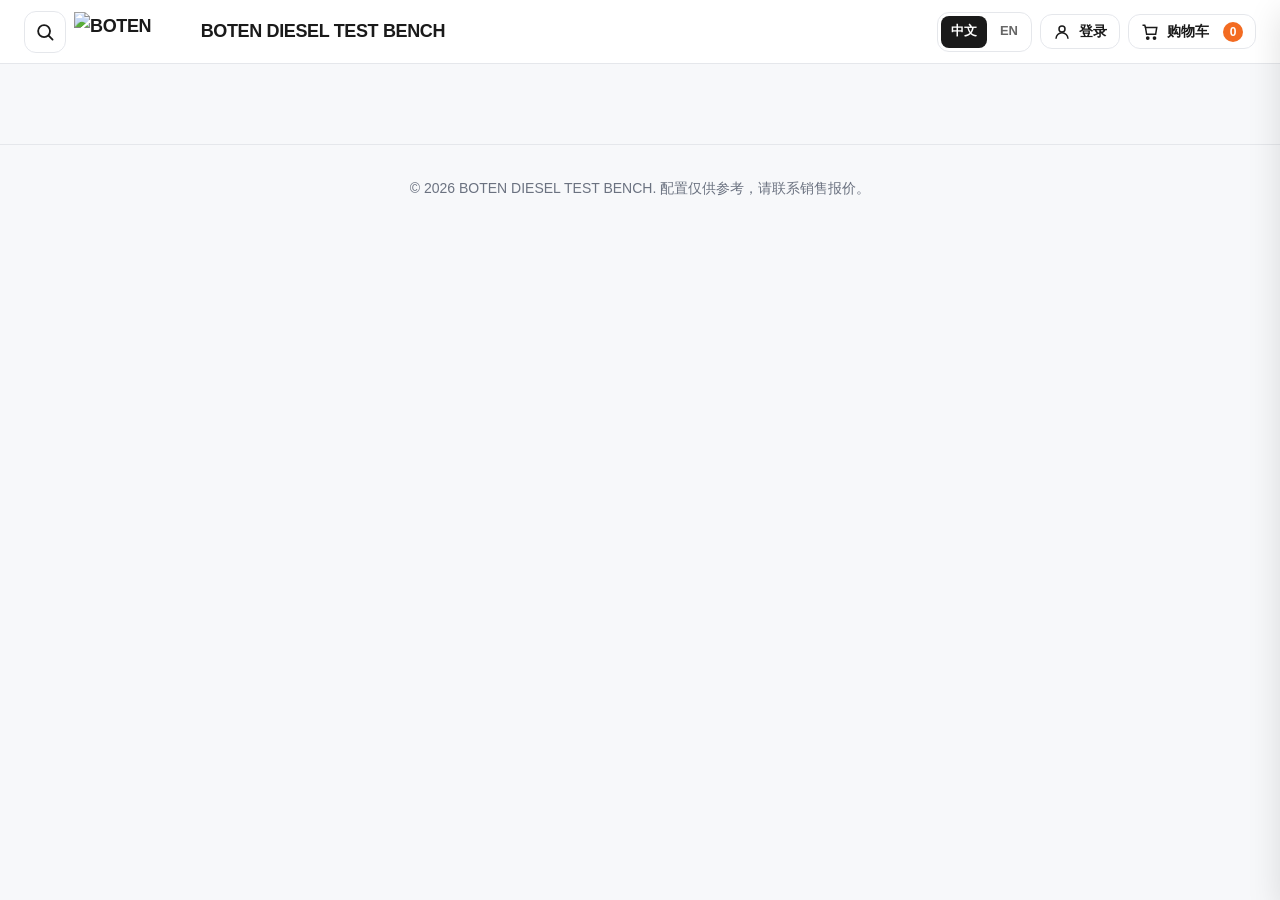
==== commit 69418a76: "feat: refine catalog sharing and export experience" ====
--- a/index.html
+++ b/index.html
@@ -11,23 +11,23 @@
   <link rel="shortcut icon" type="image/png" href="tb/site/LOGO.png?v=20260831" />
   <link rel="apple-touch-icon" href="tb/site/LOGO.png?v=20260831" />
   <link rel="stylesheet" href="css/main.css?v=20260904-1" />
-  <link rel="stylesheet" href="css/layout.css?v=20260905-2" />
-  <link rel="stylesheet" href="css/components.css?v=20260908-5" />
+  <link rel="stylesheet" href="css/layout.css?v=20260909-3" />
+  <link rel="stylesheet" href="css/components.css?v=20260910-2" />
   <link rel="stylesheet" href="css/print.css?v=20260831-1" />
-  <script src="js/runtime-config.js?v=20260907-1"></script>
-  <script src="js/data.js?v=20260908-2" defer></script>
+  <script src="js/runtime-config.js?v=20260910-1"></script>
+  <script src="js/data.js?v=20260909-1" defer></script>
   <script src="js/catalog-api.js?v=20260908-2" defer></script>
   <script src="js/state.js?v=20260905-1" defer></script>
-  <script src="js/price.js?v=20260905-4" defer></script>
-  <script src="js/renderer.js?v=20260905-3" defer></script>
-  <script src="js/navigation-drawer.js?v=20260908-2" defer></script>
+  <script src="js/price.js?v=20260909-1" defer></script>
+  <script src="js/renderer.js?v=20260909-3" defer></script>
+  <script src="js/navigation-drawer.js?v=20260910-4" defer></script>
   <script src="js/auth.js?v=20260905-5" defer></script>
-  <script src="js/share-viewer.js?v=20260905-2" defer></script>
-  <script src="js/cart.js?v=20260908-2" defer></script>
-  <script src="js/catalog-marketplace.js?v=20260905-7" defer></script>
+  <script src="js/share-viewer.js?v=20260909-4" defer></script>
+  <script src="js/cart.js?v=20260909-3" defer></script>
+  <script src="js/catalog-marketplace.js?v=20260910-1" defer></script>
   <script src="js/pdf.js?v=20260903-1" defer></script>
   <script src="js/main.js?v=20260905-2" defer></script>
-  <script src="js/language.js?v=20260908-1" defer></script>
+  <script src="js/language.js?v=20260910-2" defer></script>
 </head>
 <body>
   <a class="skip-link" href="#main-content">跳到主要内容</a>
@@ -107,8 +107,14 @@
     <section class="config-stage" aria-label="配置区域">
 
       <div class="stage-header" data-device-content>
-        <h1 class="page-title" id="page-title">--</h1>
-        <p class="page-subtitle" id="page-subtitle">--</p>
+        <div class="stage-heading">
+          <h1 class="page-title" id="page-title">--</h1>
+          <p class="page-subtitle" id="page-subtitle">--</p>
+        </div>
+        <button id="catalog-stage-toggle" class="btn btn-secondary stage-catalog-toggle no-print" type="button" aria-haspopup="dialog" aria-controls="catalog-navigation-drawer" aria-expanded="false">
+          <svg viewBox="0 0 24 24" width="18" height="18" fill="none" stroke="currentColor" stroke-width="2" stroke-linecap="round" aria-hidden="true"><path d="M4 6h16M4 12h16M4 18h16"/></svg>
+          <span id="catalog-stage-toggle-label">查看目录</span>
+        </button>
       </div>
 
       <div class="preview-area" id="preview-area" data-device-content>
@@ -333,6 +339,10 @@
           <button id="customer-share-search" class="btn btn-secondary" type="submit">查看</button>
         </div>
       </form>
+      <section id="customer-share-note" class="customer-share-note" hidden>
+        <strong id="customer-share-note-label">分享备注</strong>
+        <p id="customer-share-note-text"></p>
+      </section>
       <div id="customer-share-status" class="customer-share-status" role="status" aria-live="polite"></div>
       <div id="customer-share-content" class="customer-share-content" hidden></div>
       <footer class="customer-share-actions">
--- a/css/layout.css
+++ b/css/layout.css
@@ -58,7 +58,7 @@
 
 .brand-logo {
   width: auto;
-  height: 32px;
+  height: 40px;
   object-fit: contain;
 }
 
@@ -88,8 +88,15 @@
 }
 
 .stage-header {
+  display: flex;
+  align-items: flex-start;
+  justify-content: space-between;
+  gap: var(--space-lg);
   margin-bottom: var(--space-xl);
 }
+
+.stage-heading { min-width: 0; }
+.stage-catalog-toggle { flex: 0 0 auto; margin-top: 2px; white-space: nowrap; }
 
 .page-title {
   font-size: clamp(1.75rem, 4vw, 2.5rem);
@@ -101,6 +108,11 @@
 .page-subtitle {
   color: var(--color-text-secondary);
   font-size: 1rem;
+}
+
+@media (max-width: 640px) {
+  .stage-header { gap: var(--space-md); }
+  .stage-catalog-toggle { padding-inline: var(--space-sm); }
 }
 
 .preview-area {
@@ -443,6 +455,9 @@
   margin: 0;
   color: var(--color-text-secondary);
   font-size: 1rem;
+  line-height: 1.7;
+  white-space: pre-line;
+  overflow-wrap: anywhere;
 }
 
 @media (max-width: 639px) {
--- a/css/components.css
+++ b/css/components.css
@@ -459,6 +459,14 @@
   margin-bottom: var(--space-xs);
 }
 
+.option-card .option-code {
+  margin-bottom: 2px;
+  color: var(--color-accent-dark);
+  font-size: 15px;
+  font-weight: 700;
+  letter-spacing: .035em;
+}
+
 .option-card .option-desc {
   font-size: 0.8125rem;
   color: var(--color-text-secondary);
@@ -581,9 +589,9 @@
 
 .summary-model {
   display: grid;
-  grid-template-columns: auto minmax(0, 1fr);
-  gap: var(--space-sm) var(--space-md);
-  align-items: center;
+  grid-template-columns: minmax(0, 1fr);
+  gap: 4px;
+  align-items: start;
   padding: var(--space-md);
   background: var(--color-bg);
   border-radius: var(--radius-md);
@@ -593,6 +601,7 @@
 .summary-label {
   color: var(--color-text-secondary);
   font-size: 0.875rem;
+  font-weight: 700;
 }
 
 .summary-value {
@@ -640,15 +649,19 @@
 
 .summary-item-name {
   flex: 1;
-  font-size: 0.9375rem;
+  font-size: 14px;
 }
 
 .summary-item-category {
   display: block;
-  font-size: 0.75rem;
+  font-size: 14px;
   color: var(--color-text-muted);
-  margin-bottom: var(--space-xs);
-}
+  font-weight: 700;
+  margin-bottom: 0;
+}
+
+.summary-item-pair { display: grid; grid-template-columns: minmax(92px, auto) minmax(0, 1fr); align-items: start; gap: var(--space-sm); }
+.summary-item-value { min-width: 0; text-align: right; overflow-wrap: anywhere; }
 
 .summary-item-price {
   font-weight: 600;
@@ -682,7 +695,7 @@
 
 .summary-group-name {
   font-weight: 700;
-  font-size: 0.9375rem;
+  font-size: 14px;
 }
 
 .summary-group-count {
@@ -707,11 +720,23 @@
 }
 
 .summary-subitem {
-  font-size: 0.875rem;
+  display: grid;
+  gap: 1px;
+  font-size: 14px;
   color: var(--color-text-secondary);
   padding: 2px 0;
   line-height: 1.5;
 }
+
+.summary-option-code {
+  display: block;
+  color: var(--color-accent-dark);
+  font-size: 14px;
+  font-weight: 700;
+  letter-spacing: .03em;
+}
+
+.summary-option-code + span { display: block; }
 
 /* Cart badge */
 .cart-badge {
@@ -812,22 +837,70 @@
 .customer-share-search-row { display: grid; grid-template-columns: minmax(0, 1fr) auto; gap: var(--space-sm); }
 .customer-share-search-row input { min-width: 0; height: 44px; padding: 0 var(--space-md); border: 1px solid var(--color-border); border-radius: var(--radius-md); background: var(--color-surface); font: inherit; font-variant-numeric: tabular-nums; letter-spacing: .08em; }
 .customer-share-search-row input[aria-invalid="true"] { border-color: var(--color-danger); }
-.customer-share-status { min-height: 24px; margin: var(--space-md) 0 0; color: var(--color-text-secondary); font-size: .8125rem; }
+.customer-share-status { min-height: 20px; margin: var(--space-sm) 0 0; color: var(--color-text-secondary); font-size: 13px; }
 .customer-share-status.is-error { color: var(--color-danger); }
 .customer-share-status.is-warning { color: var(--color-accent-dark); }
 .customer-share-status.is-success { color: #08734f; }
-.customer-share-content { min-height: 0; margin-top: var(--space-sm); padding-right: var(--space-sm); overflow-y: auto; overscroll-behavior: contain; scrollbar-gutter: stable; }
-.customer-share-group + .customer-share-group { margin-top: var(--space-lg); }
-.customer-share-group h3 { margin-bottom: var(--space-sm); font-size: 1rem; }
-.customer-share-items { display: grid; gap: var(--space-sm); }
-.customer-share-item { display: grid; grid-template-columns: minmax(0, 1fr) auto; gap: var(--space-xs) var(--space-md); align-items: center; padding: var(--space-md); border: 1px solid var(--color-border); border-radius: var(--radius-md); background: var(--color-surface); }
+.customer-share-content { min-height: 0; margin-top: 6px; padding-right: var(--space-sm); overflow-y: auto; overscroll-behavior: contain; scrollbar-gutter: stable; font-size: 13px; }
+.customer-share-group + .customer-share-group { margin-top: 12px; }
+.customer-share-group h3 { margin-bottom: 6px; font-size: 14px; }
+.customer-share-items, .customer-share-devices { display: grid; gap: 6px; }
+.customer-share-item { display: grid; grid-template-columns: minmax(0, 1fr) auto; gap: 4px 10px; align-items: center; padding: 10px 12px; border: 1px solid var(--color-border); border-radius: var(--radius-md); background: var(--color-surface); font-size: 13px; }
+.customer-share-catalog-card { gap: 0; overflow: hidden; border: 1px solid var(--color-border); border-radius: var(--radius-md); background: var(--color-surface); }
+.customer-share-catalog-card .customer-share-item { align-items: start; border: 0; border-bottom: 1px solid var(--color-border); border-radius: 0; background: transparent; }
+.customer-share-catalog-card .customer-share-item:last-child { border-bottom: 0; }
+.customer-share-catalog-card .customer-share-item.is-unavailable { background: #fff7f7; }
 .customer-share-item.is-unavailable { border-color: #efb4b4; background: #fff7f7; }
+.customer-share-note { margin-top: var(--space-sm); padding: 10px 12px; border: 1px solid color-mix(in srgb, var(--color-accent) 28%, var(--color-border)); border-radius: var(--radius-md); background: var(--color-accent-light); font-size: 13px; }
+.customer-share-note p { margin: 4px 0 0; white-space: pre-wrap; overflow-wrap: anywhere; }
 .customer-share-item-main { display: grid; gap: 2px; min-width: 0; }
-.customer-share-item-main strong { overflow-wrap: anywhere; font-size: .9375rem; }
-.customer-share-item-main span { color: var(--color-text-secondary); font-size: .75rem; }
-.customer-share-availability { color: #08734f; font-size: .75rem; font-weight: 700; }
+.customer-share-item-main small { color: var(--color-accent-dark); font-size: 15px; font-weight: 700; letter-spacing: .03em; }
+.customer-share-item-main strong { overflow-wrap: anywhere; font-size: 13px; }
+.customer-share-item-main span { color: var(--color-text-secondary); font-size: 13px; }
+.customer-share-catalog-card .customer-share-item-main > span { display: none; }
+.customer-share-item-meta { display: grid; justify-items: end; gap: 3px; }
+.customer-share-item-quantity { color: var(--color-text); font-size: 13px; white-space: nowrap; }
+.customer-share-availability { color: #08734f; font-size: 13px; font-weight: 700; }
 .customer-share-item.is-unavailable .customer-share-availability { color: var(--color-danger); }
-.customer-share-item p { grid-column: 1 / -1; color: var(--color-danger); font-size: .8125rem; }
+.customer-share-item p { grid-column: 1 / -1; color: var(--color-danger); font-size: 13px; }
+.customer-share-device { padding: 10px 12px; border: 1px solid var(--color-border); border-radius: var(--radius-md); background: var(--color-surface); }
+.customer-share-device.is-unavailable { border-color: #efb4b4; background: #fff7f7; }
+.customer-share-device h4 { display: flex; justify-content: space-between; gap: 12px; margin-bottom: 8px; font-size: 14px; }
+.customer-share-device h4 span { white-space: nowrap; }
+.customer-share-device-basics, .customer-share-option-group { border-top: 1px solid var(--color-border); padding-top: 7px; }
+.customer-share-device-basics > header, .customer-share-option-group > header { display: flex; justify-content: space-between; gap: 12px; margin-bottom: 5px; }
+.customer-share-device-basics header small, .customer-share-option-group header small { color: var(--color-text-secondary); font-size: 13px; }
+.customer-share-device-basics > div { display: grid; grid-template-columns: repeat(2, minmax(0, 1fr)); gap: 2px 18px; }
+.customer-share-device-basics > div > div { display: flex; justify-content: space-between; gap: 8px; padding: 4px 0; }
+.customer-share-device-basics span { color: var(--color-text-secondary); }
+.customer-share-device-basics strong { text-align: right; overflow-wrap: anywhere; }
+.customer-share-option-groups { display: grid; gap: 8px; margin-top: 8px; }
+.customer-share-option-group ul { display: grid; gap: 0; margin: 0; padding: 0; list-style: none; }
+.customer-share-option-group li { display: flex; justify-content: space-between; gap: 12px; padding: 5px 0; border-top: 1px dashed var(--color-border); }
+.customer-share-option-group li:first-child { border-top: 0; }
+.customer-share-option-group li > span { display: grid; gap: 1px; min-width: 0; }
+.customer-share-option-code { color: var(--color-accent-dark); font-size: 15px; font-style: normal; font-weight: 700; letter-spacing: .03em; }
+.customer-share-option-group em { color: var(--color-text-secondary); font-size: 13px; font-style: normal; overflow-wrap: anywhere; }
+.customer-share-option-group li b { flex: 0 0 auto; font-size: 13px; }
+.customer-share-device-warning { margin-bottom: 7px; color: var(--color-danger); font-size: 13px; }
+.customer-share-device-empty { color: var(--color-text-secondary); font-size: 13px; }
+.customer-share-content .customer-share-group > h3 { font-size: 13px; font-weight: 700; }
+.customer-share-content .customer-share-device h4,
+.customer-share-content .customer-share-device h4 span,
+.customer-share-content .customer-share-device-basics strong,
+.customer-share-content .customer-share-device-basics small,
+.customer-share-content .customer-share-option-group strong,
+.customer-share-content .customer-share-option-group small,
+.customer-share-content .customer-share-option-group b,
+.customer-share-content .customer-share-option-code,
+.customer-share-content .customer-share-item-main small,
+.customer-share-content .customer-share-item-main strong,
+.customer-share-content .customer-share-availability { font-size: 13px; font-weight: 400; }
+.customer-share-device-basics > div { grid-template-columns: minmax(0, 1fr); gap: 0; }
+.customer-share-device-basics > div > div { width: 100%; padding: 5px 0; border-top: 1px dashed var(--color-border); }
+.customer-share-device-basics > div > div:first-child { border-top: 0; }
+.customer-share-device-basics span { flex: 0 0 auto; }
+.customer-share-device-basics strong { min-width: 0; text-align: right; }
 .customer-share-actions { display: flex; justify-content: flex-end; padding-top: var(--space-md); border-top: 1px solid var(--color-border); }
 .customer-share-actions .btn { min-width: 180px; }
 
@@ -836,6 +909,8 @@
   .customer-share-dialog { width: calc(100% - 16px); max-height: calc(100dvh - 16px); }
   .customer-share-card { max-height: calc(100dvh - 16px); padding: var(--space-lg); }
   .customer-share-item { grid-template-columns: 1fr; }
+  .customer-share-catalog-card .customer-share-item { grid-template-columns: minmax(0, 1fr) auto; }
+  .customer-share-device-basics > div { grid-template-columns: 1fr; }
   .customer-share-actions .btn { width: 100%; }
 }
 
@@ -861,7 +936,7 @@
   right: 0;
   bottom: 0;
   z-index: 120;
-  width: min(420px, 92vw);
+  width: min(525px, 92vw);
   transform: translateX(100%);
   transition: transform var(--transition-base);
   background: var(--color-surface);
@@ -973,6 +1048,13 @@
   border-radius: var(--radius-lg);
   padding: var(--space-md);
   margin-bottom: var(--space-md);
+  font-size: 14px;
+}
+
+.cart-items .cart-item :where(span, strong, small, b),
+.cart-items .cart-item-model,
+.cart-items .cart-item-title {
+  font-size: 14px;
 }
 .cart-catalog-group-list {
   display: grid;
@@ -992,8 +1074,8 @@
 .cart-catalog-group-row > span { min-width: 0; }
 .cart-catalog-group-row strong,
 .cart-catalog-group-row small { display: block; }
-.cart-catalog-group-row strong { font-size: .8125rem; overflow-wrap: anywhere; }
-.cart-catalog-group-row small { margin-top: 2px; color: var(--color-text-secondary); font-size: .75rem; }
+.cart-catalog-group-row strong { font-size: .8125rem; font-weight: 400; overflow-wrap: anywhere; }
+.cart-catalog-group-row small { margin-bottom: 2px; color: var(--color-accent-dark); font-size: 15px; font-weight: 400; letter-spacing: .03em; }
 .cart-catalog-group-row > b { color: var(--color-accent-dark); font-size: .8125rem; font-variant-numeric: tabular-nums; white-space: nowrap; }
 .cart-catalog-group-total { display: flex; align-items: center; justify-content: space-between; gap: var(--space-md); padding-top: var(--space-md); font-size: .8125rem; }
 .cart-catalog-group-total span { color: var(--color-text-secondary); }
@@ -1091,12 +1173,15 @@
   padding: 2px 0;
 }
 
-.cart-detail-dialog { width: min(92vw, 560px); max-height: calc(100dvh - 32px); }
-@media (min-width: 640px) { .cart-detail-dialog { width: min(88vw, 900px); } }
+.share-dialog.cart-detail-dialog { width: min(92vw, 538px); max-height: calc(100dvh - 32px); }
+@media (min-width: 640px) { .share-dialog.cart-detail-dialog { width: min(88vw, 538px); } }
 .cart-detail-dialog .share-dialog-card { display: flex; flex-direction: column; max-height: calc(100dvh - 32px); overflow: hidden; }
 .cart-detail-model { margin: var(--space-xs) 0 0; color: var(--color-text-secondary); font-size: .875rem; }
 .cart-detail-content { min-height: 0; overflow-y: auto; overscroll-behavior: contain; padding-right: var(--space-xs); }
 .cart-detail-content .cart-item-group + .cart-item-group { margin-top: var(--space-sm); }
+.cart-detail-option { display: grid; gap: 2px; }
+.cart-detail-option strong { color: var(--color-accent-dark); font-size: 15px; letter-spacing: .03em; }
+.cart-detail-option span { min-width: 0; overflow-wrap: anywhere; }
 
 .inquiry-dialog { width: min(92vw, 620px); max-height: calc(100dvh - 32px); }
 .inquiry-dialog-card { display: flex; max-height: calc(100dvh - 32px); padding: 0; overflow: hidden; flex-direction: column; }
@@ -1141,6 +1226,7 @@
 .catalog-cart-dialog-copy small { display: block; }
 .catalog-cart-dialog-copy strong { overflow-wrap: anywhere; }
 .catalog-cart-dialog-copy small { margin-top: 3px; color: var(--color-text-secondary); }
+.catalog-cart-dialog-copy small { font-size: 15px; font-weight: 700; letter-spacing: .03em; }
 .catalog-cart-dialog-count { color: var(--color-accent-dark); font-variant-numeric: tabular-nums; white-space: nowrap; }
 .catalog-cart-dialog-quantity { width: 158px; min-width: 0; }
 .catalog-dialog-stepper { display: grid; grid-template-columns: 36px minmax(50px, 1fr) 36px; overflow: hidden; border: 1px solid var(--color-border-strong); border-radius: var(--radius-md); background: var(--color-surface); }
@@ -1231,6 +1317,16 @@
   padding: var(--space-xl);
   background: var(--color-surface);
 }
+
+.share-dialog.cart-share-note-dialog { width: min(92vw, 520px); }
+.cart-share-note-card { display: grid; gap: var(--space-lg); }
+.cart-share-note-card .share-dialog-header { margin-bottom: 0; }
+.cart-share-note-card .share-dialog-header p { margin: var(--space-xs) 0 0; color: var(--color-text-secondary); font-size: .875rem; }
+.cart-share-note-field { display: grid; gap: var(--space-xs); font-weight: 700; }
+.cart-share-note-field textarea { width: 100%; min-height: 92px; resize: vertical; padding: var(--space-sm) var(--space-md); border: 1px solid var(--color-border-strong); border-radius: var(--radius-md); font: inherit; line-height: 1.5; }
+.cart-share-note-field textarea:focus-visible { border-color: var(--color-accent); outline: 3px solid color-mix(in srgb, var(--color-accent) 20%, transparent); }
+.cart-share-note-field small { justify-self: end; color: var(--color-text-secondary); font-weight: 500; }
+.cart-share-note-actions { display: flex; justify-content: flex-end; gap: var(--space-sm); }
 
 .sales-contact-trigger {
   align-self: center;
@@ -1355,7 +1451,7 @@
 }
 
 @media (min-width: 768px) {
-  .cart-panel { width: min(420px, 80vw); }
+  .cart-panel { width: min(525px, 80vw); }
 }
 
 /* Mobile summary drawer */
@@ -1932,6 +2028,14 @@
 .catalog-product-card.selected .catalog-product-actions { background: color-mix(in srgb, var(--color-accent-light) 55%, var(--color-surface)); }
 .catalog-product-card.selected .catalog-product-body h3 { font-weight: 700; }
 
+.catalog-product-card.selected .catalog-add-button:disabled {
+  border-color: #087a55;
+  background: #087a55;
+  color: #fff;
+  opacity: 1;
+  cursor: default;
+}
+
 .catalog-product-media {
   aspect-ratio: 2 / 1;
   overflow: hidden;
@@ -1954,8 +2058,8 @@
 
 .catalog-product-code {
   margin-bottom: 4px;
-  color: var(--color-text-secondary);
-  font-size: 0.75rem;
+  color: var(--color-accent-dark);
+  font-size: 15px;
   font-weight: 700;
   letter-spacing: 0.03em;
 }
@@ -1972,8 +2076,6 @@
   font-size: 0.8125rem;
   line-height: 1.5;
 }
-
-.catalog-product-in-cart { align-self: flex-start; margin-top: auto; padding: 4px 9px; border-radius: 999px; background: var(--color-accent-light); color: var(--color-accent-dark); font-size: .75rem; font-weight: 700; font-variant-numeric: tabular-nums; }
 
 .catalog-product-price {
   display: flex;
@@ -2004,6 +2106,9 @@
   font-size: 0.75rem;
   font-weight: 600;
 }
+
+.catalog-quantity-label { display: flex; align-items: center; justify-content: space-between; gap: var(--space-sm); }
+.catalog-quantity-label small { color: var(--color-accent-dark); font-size: inherit; font-weight: 700; font-variant-numeric: tabular-nums; white-space: nowrap; }
 
 .catalog-quantity-control {
   display: grid;
@@ -2072,7 +2177,7 @@
 .catalog-summary-row:last-child { border-bottom: 0; }
 .catalog-summary-row > span { min-width: 0; }
 .catalog-summary-row strong, .catalog-summary-row small { display: block; min-width: 0; overflow-wrap: anywhere; }
-.catalog-summary-row strong { font-size: .8125rem; }
+.catalog-summary-row strong { font-size: 15px; }
 .catalog-summary-row small { margin-top: 2px; color: var(--color-text-secondary); font-size: .75rem; }
 .catalog-summary-row b { color: var(--color-accent-dark); font-size: .8125rem; font-variant-numeric: tabular-nums; white-space: nowrap; }
 .catalog-summary-empty { margin: 0; padding: var(--space-lg) 0 var(--space-sm); color: var(--color-text-muted); font-size: .8125rem; text-align: center; }
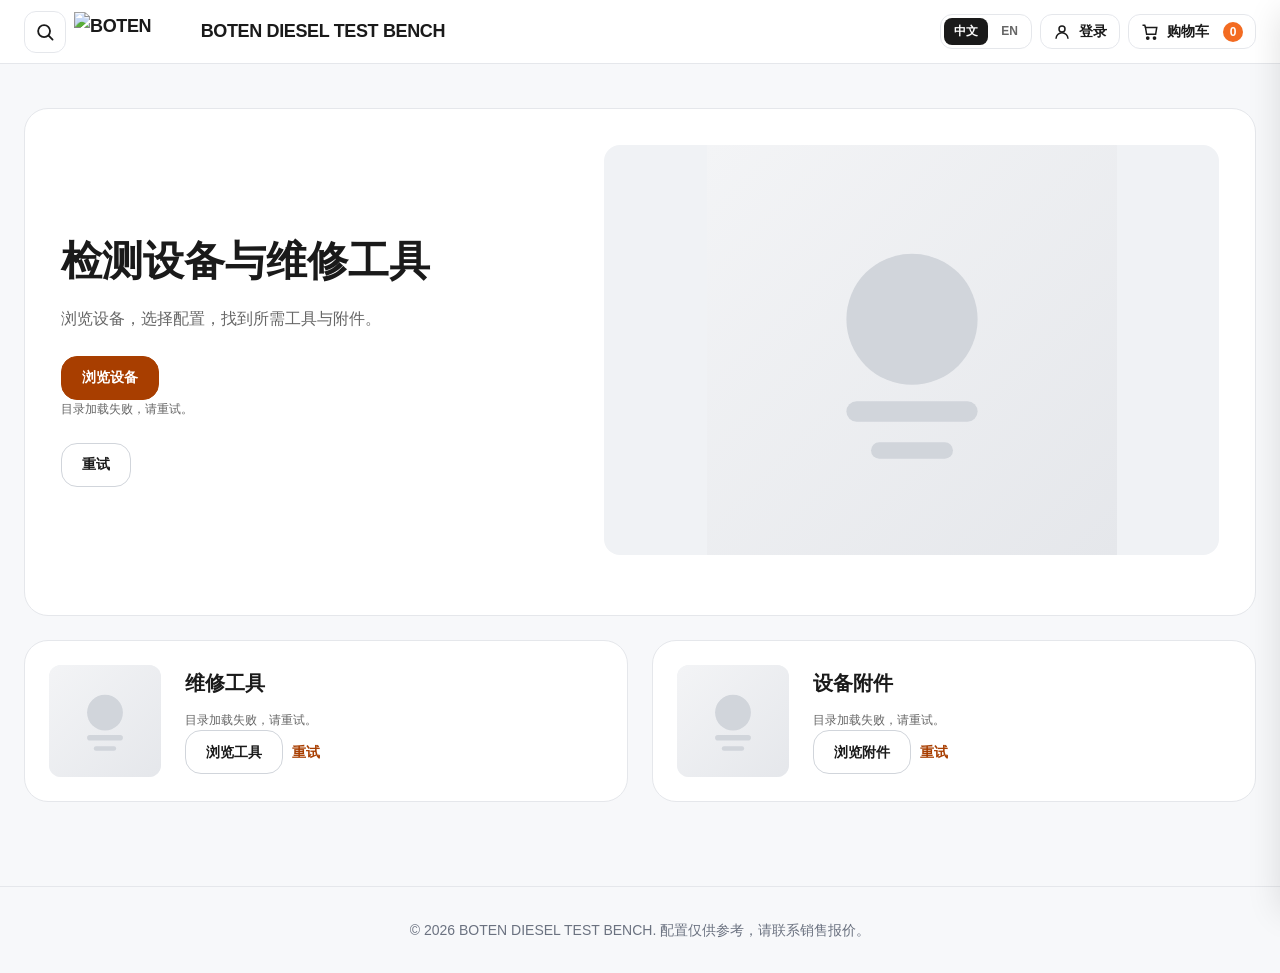
==== commit 328601a2: "feat: add customer homepage and workflow refinements" ====
--- a/index.html
+++ b/index.html
@@ -5,31 +5,35 @@
   <meta name="viewport" content="width=device-width, initial-scale=1.0" />
   <meta name="description" content="BOTEN Diesel Test Bench - 设备配置选择器" />
   <meta name="theme-color" content="#ffffff" />
-  <title>BOTEN DIESEL TEST BENCH</title>
-  <script src="js/scroll-reset.js?v=20260903-1"></script>
+  <title>BenchShop-博特恩检测设备</title>
+  <script src="js/theme.js?v=20260913-theme1"></script>
+  <script src="js/scroll-reset.js?v=20260913-home1"></script>
   <link rel="icon" type="image/png" href="tb/site/LOGO.png?v=20260831" />
   <link rel="shortcut icon" type="image/png" href="tb/site/LOGO.png?v=20260831" />
   <link rel="apple-touch-icon" href="tb/site/LOGO.png?v=20260831" />
-  <link rel="stylesheet" href="css/main.css?v=20260904-1" />
-  <link rel="stylesheet" href="css/layout.css?v=20260909-3" />
-  <link rel="stylesheet" href="css/components.css?v=20260910-2" />
+  <link rel="stylesheet" href="css/main.css?v=20260913-translate1" />
+  <link rel="stylesheet" href="css/layout.css?v=20260911-6" />
+  <link rel="stylesheet" href="css/components.css?v=20260913-cart-header44" />
   <link rel="stylesheet" href="css/print.css?v=20260831-1" />
-  <script src="js/runtime-config.js?v=20260910-1"></script>
+  <link rel="stylesheet" href="css/theme.css?v=20260913-theme2" />
+  <link rel="stylesheet" href="css/home.css?v=20260913-carousel3" />
+  <script src="js/runtime-config.js?v=20260911-8"></script>
   <script src="js/data.js?v=20260909-1" defer></script>
-  <script src="js/catalog-api.js?v=20260908-2" defer></script>
-  <script src="js/state.js?v=20260905-1" defer></script>
-  <script src="js/price.js?v=20260909-1" defer></script>
-  <script src="js/renderer.js?v=20260909-3" defer></script>
-  <script src="js/navigation-drawer.js?v=20260910-4" defer></script>
-  <script src="js/auth.js?v=20260905-5" defer></script>
-  <script src="js/share-viewer.js?v=20260909-4" defer></script>
-  <script src="js/cart.js?v=20260909-3" defer></script>
-  <script src="js/catalog-marketplace.js?v=20260910-1" defer></script>
+  <script src="js/catalog-api.js?v=20260912-visible1" defer></script>
+  <script src="js/state.js?v=20260912-visible1" defer></script>
+  <script src="js/price.js?v=20260912-visible1" defer></script>
+  <script src="js/renderer.js?v=20260913-duplicate1" defer></script>
+  <script src="js/navigation-drawer.js?v=20260913-home1" defer></script>
+  <script src="js/auth.js?v=20260913-theme1" defer></script>
+  <script src="js/share-viewer.js?v=20260913-share-cards1" defer></script>
+  <script src="js/cart.js?v=20260913-inquiry-success1" defer></script>
+  <script src="js/catalog-marketplace.js?v=20260913-scroll1" defer></script>
   <script src="js/pdf.js?v=20260903-1" defer></script>
-  <script src="js/main.js?v=20260905-2" defer></script>
-  <script src="js/language.js?v=20260910-2" defer></script>
+  <script src="js/home.js?v=20260913-carousel3" defer></script>
+  <script src="js/main.js?v=20260913-home1" defer></script>
+  <script src="js/language.js?v=20260913-share-language1" defer></script>
 </head>
-<body>
+<body data-selection-view="home">
   <a class="skip-link" href="#main-content">跳到主要内容</a>
   <header class="site-header">
     <div class="container header-inner">
@@ -38,7 +42,7 @@
           <svg viewBox="0 0 24 24" width="22" height="22" fill="none" stroke="currentColor" stroke-width="2" stroke-linecap="round" stroke-linejoin="round" aria-hidden="true"><circle cx="11" cy="11" r="6.5"/><path d="m16 16 4.25 4.25"/></svg>
           <span class="sr-only" id="catalog-drawer-toggle-label">打开产品导航</span>
         </button>
-        <a class="brand" href="#" aria-label="首页">
+        <a class="brand" href="./" aria-label="首页">
           <img class="brand-logo" src="tb/site/BOTEN.png" alt="BOTEN" width="1617" height="545" />
           <span class="brand-name">BOTEN DIESEL TEST BENCH</span>
         </a>
@@ -61,6 +65,7 @@
           <button id="account-profile-entry" role="menuitem" type="button">个人中心</button>
           <button id="account-admin-entry" role="menuitem" type="button" hidden aria-hidden="true">管理后台</button>
           <button id="account-share-entry" role="menuitem" type="button">查看分享</button>
+          <button id="account-theme-toggle" class="theme-toggle" role="menuitemcheckbox" aria-checked="false" type="button"><span class="theme-label">深色模式</span><span class="theme-switch" aria-hidden="true"></span></button>
           <button id="account-logout" class="account-menu-logout" role="menuitem" type="button">退出登录</button>
         </div>
       </div>
@@ -87,6 +92,8 @@
       <button id="catalog-drawer-close" class="btn btn-text btn-sm" type="button" aria-label="关闭产品导航">✕</button>
     </header>
     <nav class="catalog-drawer-menu" aria-label="产品类别">
+      <button type="button" class="catalog-drawer-item" id="catalog-home-entry"><svg width="24" height="24" viewBox="0 0 24 24" fill="none" stroke="currentColor" stroke-width="1.8" aria-hidden="true"><path d="m3 10 9-7 9 7v10H3Z M9 20v-8h6v8"/></svg><span>主页</span></button>
+      <div class="catalog-home-divider" aria-hidden="true"></div>
       <button type="button" class="catalog-drawer-item" id="catalog-device-entry" aria-controls="catalog-model-drawer" aria-expanded="false"><span>检测设备</span><span aria-hidden="true">›</span></button>
       <button type="button" class="catalog-drawer-item" data-catalog-drawer-select="catalog:tools"><span>维修工具</span></button>
       <button type="button" class="catalog-drawer-item" data-catalog-drawer-select="catalog:accessories"><span>设备附件</span></button>
@@ -102,6 +109,36 @@
   </aside>
 
   <main class="main container" id="main-content" tabindex="-1">
+    <section id="home-page" class="home-page" aria-labelledby="home-title">
+      <div class="home-hero">
+        <div class="home-intro">
+          <h1 id="home-title">检测设备与维修工具</h1>
+          <p id="home-description">浏览设备，选择配置，找到所需工具与附件。</p>
+          <button id="home-browse" type="button" class="btn btn-primary" aria-haspopup="dialog" aria-controls="catalog-model-drawer" disabled>浏览设备</button>
+          <p id="home-device-status" class="home-status" role="status">正在加载设备…</p>
+          <button id="home-retry" class="btn btn-secondary" type="button" hidden>重试</button>
+        </div>
+        <section class="home-carousel" aria-roledescription="carousel" aria-label="设备目录">
+          <div class="home-canvas">
+        <button id="home-device" class="home-device" type="button" disabled>
+          <img id="home-device-image" src="assets/images/placeholder-option.svg" width="720" height="480" alt="" fetchpriority="high">
+          <span class="home-device-caption"><strong id="home-device-model"></strong><span id="home-device-name"></span></span>
+        </button>
+          <div id="home-carousel-arrows" hidden><button id="home-device-prev" class="btn btn-secondary" type="button" aria-label="上一台设备">‹</button><button id="home-device-next" class="btn btn-secondary" type="button" aria-label="下一台设备">›</button></div>
+          </div>
+        </section>
+      </div>
+      <div class="home-directories">
+        <article class="home-directory" data-home-type="tools">
+          <img src="assets/images/placeholder-option.svg" width="144" height="144" alt="" loading="lazy">
+          <div><h2>维修工具</h2><p class="home-status" role="status"></p><button class="btn btn-secondary" type="button" data-home-catalog="tools">浏览工具</button><button class="btn btn-text" type="button" data-home-retry="tools" hidden>重试</button></div>
+        </article>
+        <article class="home-directory" data-home-type="accessories">
+          <img src="assets/images/placeholder-option.svg" width="144" height="144" alt="" loading="lazy">
+          <div><h2>设备附件</h2><p class="home-status" role="status"></p><button class="btn btn-secondary" type="button" data-home-catalog="accessories">浏览附件</button><button class="btn btn-text" type="button" data-home-retry="accessories" hidden>重试</button></div>
+        </article>
+      </div>
+    </section>
     <select id="device-select" hidden aria-hidden="true" tabindex="-1"><!-- Internal selection state rendered by JS --></select>
 
     <section class="config-stage" aria-label="配置区域">
@@ -110,10 +147,11 @@
         <div class="stage-heading">
           <h1 class="page-title" id="page-title">--</h1>
           <p class="page-subtitle" id="page-subtitle">--</p>
+          <p id="device-availability" class="cart-operation-status" hidden></p>
         </div>
         <button id="catalog-stage-toggle" class="btn btn-secondary stage-catalog-toggle no-print" type="button" aria-haspopup="dialog" aria-controls="catalog-navigation-drawer" aria-expanded="false">
           <svg viewBox="0 0 24 24" width="18" height="18" fill="none" stroke="currentColor" stroke-width="2" stroke-linecap="round" aria-hidden="true"><path d="M4 6h16M4 12h16M4 18h16"/></svg>
-          <span id="catalog-stage-toggle-label">查看目录</span>
+          <span id="catalog-stage-toggle-label">目录</span>
         </button>
       </div>
 
@@ -192,12 +230,12 @@
         <header class="catalog-marketplace-header">
           <div>
             <h2 id="catalog-marketplace-title">维修工具与设备附件</h2>
-            <p id="catalog-marketplace-description">可独立选择数量并加入购物车，无需绑定设备。</p>
           </div>
           <div class="catalog-type-tabs" id="catalog-type-tabs" role="tablist" aria-label="商品目录" hidden>
             <button type="button" class="active" role="tab" aria-selected="true" tabindex="0" data-catalog-type="tools" id="catalog-tab-tools" aria-controls="catalog-marketplace-panel">维修工具</button>
             <button type="button" role="tab" aria-selected="false" tabindex="-1" data-catalog-type="accessories" id="catalog-tab-accessories" aria-controls="catalog-marketplace-panel">设备附件</button>
           </div>
+          <button id="catalog-marketplace-toggle" class="btn btn-secondary stage-catalog-toggle no-print" type="button" aria-haspopup="dialog" aria-controls="catalog-navigation-drawer" aria-expanded="false"><span aria-hidden="true">☰</span><span id="catalog-marketplace-toggle-label">目录</span></button>
         </header>
         <div class="catalog-marketplace-controls">
           <label class="catalog-search-field" for="catalog-marketplace-search">
@@ -231,25 +269,30 @@
           </div>
         </header>
 
-        <div class="summary-model" id="summary-model">
-          <span class="summary-label" id="summary-model-label">型号</span>
-          <span class="summary-value"><span class="summary-model-code" id="summary-model-code">--</span><span class="summary-model-name" id="summary-model-name">--</span></span>
-        </div>
-
-        <ul class="summary-list" id="summary-list">
-          <!-- Summary items rendered by JS -->
-        </ul>
-
-        <div class="summary-empty" id="summary-empty" hidden>
-          尚未选择任何配置项
-        </div>
-
-        <div class="summary-actions no-print">
+        <div class="summary-content">
+          <div class="summary-model" id="summary-model">
+            <span class="summary-value"><span class="summary-model-code" id="summary-model-code">--</span><span class="summary-model-name" id="summary-model-name">--</span></span>
+            <dl id="summary-base-options" class="summary-base-options"></dl>
+          </div>
+
+          <ul class="summary-list" id="summary-list">
+            <!-- Summary items rendered by JS -->
+          </ul>
+
+          <div class="summary-empty" id="summary-empty" hidden>
+            尚未选择任何配置项
+          </div>
+
+          <div class="summary-notices no-print">
           <div id="config-edit-status" class="config-edit-status" role="status" hidden>
             <span id="config-edit-label">正在修改配置</span>
             <button id="cancel-config-edit" class="btn btn-secondary btn-sm config-edit-cancel" type="button">取消修改</button>
           </div>
           <div id="config-save-status" class="cart-operation-status" role="status" aria-live="polite" hidden></div>
+          <div id="configuration-availability" class="cart-operation-status" role="status" aria-live="polite" hidden></div>
+          </div>
+        </div>
+        <div class="summary-actions no-print">
           <button id="save-cart" class="btn btn-primary btn-block" type="button">
             保存当前配置到购物车
           </button>
@@ -309,6 +352,7 @@
 
       <div id="auth-form-view">
         <form id="auth-form" novalidate>
+          <div class="auth-fields">
           <label class="auth-field register-only" id="auth-name-field" hidden><span data-auth-text="name">姓名</span><input id="auth-name" name="display_name" autocomplete="name" placeholder="请输入姓名" /></label>
           <div class="auth-method-tabs" role="tablist" aria-label="登录方式">
             <button class="auth-method-tab" id="auth-tab-email" role="tab" aria-selected="false" aria-controls="auth-email-field" tabindex="-1" type="button" data-auth-identifier="email">邮箱</button>
@@ -318,6 +362,7 @@
           <div class="auth-field phone-contact-field" id="auth-phone-field" role="tabpanel" aria-labelledby="auth-tab-phone"><div class="country-select-row"><span data-auth-text="country">国家</span><select id="auth-country" name="phone_country" class="device-select country-select" aria-label="国家" required></select></div><label class="phone-number-row"><span data-auth-text="phone">手机号</span><span class="phone-input-group"><span id="auth-calling-code" class="calling-code" aria-live="polite">+86</span><input id="auth-phone" name="phone" type="tel" inputmode="numeric" autocomplete="tel-national" spellcheck="false" pattern="[0-9]{6,15}" aria-label="实际手机号" placeholder="1590000000" required /></span></label></div>
           <label class="auth-field"><span id="auth-password-label">密码</span><input id="auth-password" name="password" type="password" minlength="8" required autocomplete="current-password" placeholder="至少8个字符" /></label>
           <div id="auth-error" class="auth-error" role="alert" hidden></div>
+          </div>
           <button id="auth-submit" class="btn btn-primary btn-block" type="submit">登录</button>
         </form>
         <p class="auth-switch" id="auth-mode-switch">还没有账号？<button class="auth-link" type="button" data-auth-mode="register">注册</button></p>
@@ -357,10 +402,12 @@
         <div><span class="auth-kicker">CONFIGURATION SHARE</span><h2 id="share-title">配置分享码</h2></div>
         <button id="share-close" class="btn btn-text btn-sm" type="button" aria-label="关闭分享窗口">✕</button>
       </header>
+      <div class="simple-dialog-body">
       <p class="share-description" id="share-description">将以下 6 位分享码发送给业务员或管理员，即可查看本次设备配置。</p>
       <button id="share-code" class="share-code" type="button" title="点击复制分享码">------</button>
       <p id="share-copy-status" class="share-copy-status" aria-live="polite">点击分享码即可复制</p>
       <div class="share-expiry"><span id="share-expiry-label">有效期至</span><strong id="share-expires-at">--</strong></div>
+      </div>
       <button id="share-copy" class="btn btn-primary btn-block" type="button">复制分享码</button>
     </div>
   </dialog>
@@ -371,11 +418,13 @@
         <div><span class="auth-kicker">SALES CONTACT</span><h2 id="sales-contact-title">联系销售</h2></div>
         <button id="sales-contact-close" class="btn btn-text btn-sm" type="button" aria-label="关闭联系方式窗口">✕</button>
       </header>
+      <div class="simple-dialog-body">
       <p class="share-description" id="sales-contact-description">通过以下方式联系我们，获取产品报价与选型支持。</p>
       <dl class="sales-contact-list">
         <div><dt id="sales-contact-email-label">业务邮箱</dt><dd><a id="sales-contact-email" href="mailto:info@boten-diesel.com">info@boten-diesel.com</a></dd></div>
         <div><dt id="sales-contact-whatsapp-label">WhatsApp</dt><dd><a id="sales-contact-whatsapp" class="btn btn-secondary btn-sm sales-whatsapp-button" href="https://wa.me/8617625542926" target="_blank" rel="noopener noreferrer">打开 WhatsApp</a></dd></div>
       </dl>
+      </div>
       <button id="sales-contact-done" class="btn btn-primary btn-block" type="button">关闭</button>
     </div>
   </dialog>
@@ -386,14 +435,17 @@
       <header class="cart-panel-header">
         <h2 id="cart-title">我的购物车</h2>
         <div class="cart-header-actions">
-          <button id="cart-pdf" class="btn btn-secondary btn-sm cart-header-action" type="button" disabled aria-label="导出购物车 PDF"><span class="cart-action-icon" aria-hidden="true"><svg viewBox="0 0 24 24" focusable="false"><path d="M6.5 2.75h7l4 4v14.5H6.5z"/><path d="M13.5 2.75v4h4"/><path d="M8.25 14.25h7.5M8.25 17.25h5.25"/></svg></span><span class="cart-action-label">导出 PDF</span></button>
-          <button id="cart-share" class="btn btn-secondary btn-sm cart-header-action" type="button" disabled aria-label="分享购物车"><span class="cart-action-icon" aria-hidden="true"><svg viewBox="0 0 24 24" focusable="false"><circle cx="18" cy="5" r="2.25"/><circle cx="6" cy="12" r="2.25"/><circle cx="18" cy="19" r="2.25"/><path d="m7.95 10.95 7.95-4.7M7.95 13.05l7.95 4.7"/></svg></span><span class="cart-action-label">分享</span></button>
+          <button id="cart-clear" class="btn btn-secondary btn-sm" type="button" disabled><span class="cart-action-label">清空</span></button>
           <button id="cart-close" class="btn btn-secondary btn-sm cart-header-action" type="button" aria-label="关闭购物车"><span class="cart-action-icon" aria-hidden="true">×</span></button>
         </div>
       </header>
       <div id="cart-items" class="cart-items"></div>
       <div id="cart-empty" class="cart-empty" hidden>购物车为空</div>
       <footer class="cart-panel-footer">
+        <div class="cart-footer-actions">
+          <button id="cart-pdf" class="btn btn-secondary btn-sm cart-header-action" type="button" disabled aria-label="导出购物车 PDF"><span class="cart-action-icon" aria-hidden="true"><svg viewBox="0 0 24 24" focusable="false"><path d="M6.5 2.75h7l4 4v14.5H6.5z"/><path d="M13.5 2.75v4h4"/><path d="M8.25 14.25h7.5M8.25 17.25h5.25"/></svg></span><span class="cart-action-label">导出 PDF</span></button>
+          <button id="cart-share" class="btn btn-secondary btn-sm cart-header-action" type="button" disabled aria-label="分享购物车"><span class="cart-action-icon" aria-hidden="true"><svg viewBox="0 0 24 24" focusable="false"><circle cx="18" cy="5" r="2.25"/><circle cx="6" cy="12" r="2.25"/><circle cx="18" cy="19" r="2.25"/><path d="m7.95 10.95 7.95-4.7M7.95 13.05l7.95 4.7"/></svg></span><span class="cart-action-label">分享</span></button>
+        </div>
         <div id="cart-operation-status" class="cart-operation-status" role="status" aria-live="polite" hidden></div>
         <button id="cart-inquiry" class="btn btn-primary btn-block" type="button">联系销售获取报价</button>
       </footer>
--- a/css/main.css
+++ b/css/main.css
@@ -216,8 +216,11 @@
   }
 
   .language-switcher button.active::after {
-    content: attr(data-short-label);
-    font-size: 12px;
-    line-height: 1;
-  }
-}
+    content: "";
+    width: 22px;
+    height: 22px;
+    background-color: currentColor;
+    mask: url("../assets/icons/translate.svg") center / contain no-repeat;
+    -webkit-mask: url("../assets/icons/translate.svg") center / contain no-repeat;
+  }
+}
--- a/css/layout.css
+++ b/css/layout.css
@@ -234,6 +234,21 @@
   max-width: 600px;
 }
 
+.category-tabs .tab-btn {
+  display: inline-flex;
+  align-items: center;
+  gap: 8px;
+}
+
+.category-tabs .category-selected-count {
+  flex-shrink: 0;
+  margin-left: 0;
+}
+
+.category-tabs .category-selected-count.is-empty {
+  background: var(--color-text-secondary);
+}
+
 .category-tabs {
   position: static;
   top: auto;
--- a/css/components.css
+++ b/css/components.css
@@ -88,6 +88,22 @@
   width: 100%;
 }
 
+/* Match the customer header's compact account/cart buttons; keep mobile circles. */
+@media (min-width: 900px) {
+  .site-header .language-switcher { height: 35px; align-items: stretch; }
+  .site-header .language-switcher button { min-height: 0; font-size: 12px; }
+}
+
+/* Device overview typography, scoped away from other cards and tables. */
+.device-overview > summary,
+.device-overview #overview-title,
+.device-overview .overview-toggle-label,
+.device-overview #overview-description-title,
+.device-overview #overview-specifications-title { font-size: 14px; }
+.device-overview #page-desc,
+.device-overview #product-specifications th,
+.device-overview #product-specifications td { font-size: 12px; }
+
 /* Two-level product navigation drawer */
 .catalog-drawer-toggle { flex: 0 0 42px; width: 42px; height: 42px; padding: 0; }
 .catalog-navigation-backdrop { position: fixed; inset: 0; z-index: 139; background: rgba(15, 23, 42, .48); opacity: 0; pointer-events: none; transition: opacity var(--transition-base); }
@@ -100,7 +116,8 @@
 .catalog-model-drawer.open { visibility: visible; pointer-events: auto; transform: translateX(0); transition-delay: 0s; }
 .catalog-drawer-header { position: sticky; top: 0; z-index: 2; display: grid; grid-template-columns: minmax(0, 1fr) auto; align-items: center; min-height: 72px; padding: var(--space-md) var(--space-lg); border-bottom: 1px solid var(--color-border); background: rgba(255, 255, 255, .96); backdrop-filter: blur(12px); }
 .catalog-drawer-header h2 { margin: 0; font-size: 1.125rem; }
-.catalog-model-drawer .catalog-drawer-header { grid-template-columns: auto minmax(0, 1fr) auto; }
+.catalog-model-drawer .catalog-drawer-header { grid-template-columns: minmax(0, 1fr) auto; }
+#catalog-model-close, #catalog-drawer-close { width: 40px; height: 40px; padding: 0; display: inline-grid; place-items: center; border-radius: 8px; }
 .catalog-model-back { display: none; font-size: 1.5rem; }
 .catalog-drawer-menu,
 .catalog-model-list { display: grid; gap: var(--space-sm); padding: var(--space-lg); }
@@ -108,19 +125,26 @@
 .catalog-model-item { display: grid; grid-template-columns: minmax(0, 1fr) auto; align-items: center; min-height: 64px; column-gap: var(--space-md); row-gap: 3px; width: 100%; padding: var(--space-sm) var(--space-md); border: 1px solid var(--color-border); border-radius: var(--radius-md); background: var(--color-surface); color: var(--color-text); font: inherit; font-weight: 700; text-align: left; cursor: pointer; }
 .catalog-drawer-item:hover,
 .catalog-model-item:hover { border-color: var(--color-accent); background: var(--color-accent-light); }
-.catalog-model-item { position: relative; grid-template-columns: minmax(0, 1fr) auto; }
+.catalog-drawer-item,
+.catalog-model-item { grid-template-columns: 48px minmax(0, 1fr) auto; column-gap: 12px; }
+.catalog-model-item { position: relative; }
+.catalog-navigation-thumbnail { display: block; width: 48px; height: 48px; aspect-ratio: 1; padding: 4px; box-sizing: border-box; object-fit: contain; border-radius: 8px; background: var(--color-bg); }
+.catalog-navigation-copy,
+.catalog-drawer-item > span { min-width: 0; overflow-wrap: anywhere; }
+.catalog-navigation-copy { display: grid; gap: 4px; }
 .catalog-model-item strong,
 .catalog-model-item small { display: block; grid-column: 1; }
 .catalog-model-item strong { line-height: 1.25; }
 .catalog-model-item small { margin: 0; color: var(--color-text-secondary); font-size: .75rem; font-weight: 400; line-height: 1.3; }
 .catalog-model-item.active { border: 2px solid var(--color-accent-dark); background: var(--color-accent-light); }
-.catalog-model-check { grid-column: 2; grid-row: 1 / span 2; display: grid; place-items: center; width: 26px; height: 26px; border-radius: 999px; background: var(--color-accent-dark); color: #fff; }
+.catalog-model-check { grid-column: 3; grid-row: 1; display: grid; place-items: center; width: 26px; height: 26px; border-radius: 999px; background: var(--color-accent-dark); color: #fff; }
 .catalog-model-empty { margin: 0; padding: var(--space-xl); color: var(--color-text-secondary); text-align: center; }
 
 @media (max-width: 639px) {
   .catalog-navigation-drawer,
   .catalog-model-drawer { left: 0; width: min(360px, 92vw); }
   .catalog-model-back { display: inline-flex; }
+  .catalog-model-drawer .catalog-drawer-header { grid-template-columns: auto minmax(0, 1fr) auto; }
 }
 
 /* Model selector */
@@ -422,8 +446,37 @@
   aspect-ratio: 2 / 1;
 }
 
+.option-card.option-card-config {
+  padding: 0;
+  min-width: 0;
+  overflow: hidden;
+}
+
 .option-card-config .option-media {
   aspect-ratio: 2 / 1;
+  margin: 0;
+  border: 0;
+  border-radius: 0;
+  flex-shrink: 0;
+}
+
+.option-card-config .option-media img {
+  padding: 0;
+  border: 0;
+  object-fit: contain;
+}
+
+.option-config-body {
+  display: flex;
+  flex: 1;
+  flex-direction: column;
+  min-width: 0;
+  padding: var(--space-md);
+  overflow-wrap: anywhere;
+}
+
+@media (max-width: 639px) {
+  .option-config-body { padding: var(--space-sm); }
 }
 
 @media (max-width: 639px) {
@@ -459,6 +512,14 @@
   margin-bottom: var(--space-xs);
 }
 
+/* Compact choices have no content below the label. Do not inherit the
+   image-card label gap, which shifts the text above the centered checkmark. */
+.color-options-grid .option-card .option-name,
+.text-options .option-card .option-name:last-child,
+.text-options .option-card .option-desc:last-child {
+  margin-bottom: 0;
+}
+
 .option-card .option-code {
   margin-bottom: 2px;
   color: var(--color-accent-dark);
@@ -493,6 +554,21 @@
   font-weight: 700;
   line-height: 1.4;
 }
+
+/* Device optional-feature cards: keep basic choices and other catalogs unchanged. */
+.option-card-config .option-code { font-size: 12px; }
+.option-card-config .option-name { font-size: 14px; }
+.option-card-config .option-desc { font-size: 10px; }
+.option-card-config .option-special-note { font-size: 12px; }
+
+/* Device configuration typography; does not affect summary or marketplace cards. */
+.spec-section .spec-section-header h3,
+#config-section > .spec-section-header h3,
+#options-panel .options-header-title h3,
+#options-panel .select-all-toggle { font-size: 14px; }
+.spec-section .option-card .option-name,
+#category-tabs .tab-btn,
+#options-panel .options-header > p { font-size: 12px; }
 
 .option-special-note-label {
   display: block;
@@ -562,6 +638,7 @@
 }
 
 /* Summary panel */
+.summary-content, .summary-notices { display: contents; }
 .summary-header {
   display: flex;
   align-items: center;
@@ -614,6 +691,14 @@
   color: var(--color-text);
   font-weight: 700;
 }
+
+#summary-model, #summary-model .summary-label, #summary-model .summary-model-code,
+#summary-model .summary-model-name, #summary-model dt, #summary-model dd { font-size: 14px; }
+#summary-model { margin-bottom: var(--space-md); }
+.summary-base-options { margin: 8px 0 0; }
+.summary-base-row { display: grid; grid-template-columns: minmax(0, 1fr) minmax(0, 1.6fr); align-items: start; gap: 12px; padding: 6px 0; border-top: 1px dashed var(--color-border); }
+.summary-base-row dt { margin: 0; font-weight: 600; color: var(--color-text-muted); overflow-wrap: anywhere; }
+.summary-base-row dd { margin: 0; text-align: right; color: var(--color-text); overflow-wrap: anywhere; }
 
 .summary-model-name {
   color: var(--color-text-secondary);
@@ -795,7 +880,11 @@
 }
 
 .auth-dialog-card { display: flex; flex-direction: column; max-height: calc(100dvh - 28px); padding: var(--space-xl); overflow: hidden; }
-.auth-dialog-header { display: flex; align-items: center; justify-content: space-between; gap: var(--space-md); margin-bottom: var(--space-lg); }
+.auth-dialog-header { display: flex; flex: 0 0 auto; align-items: center; justify-content: space-between; gap: var(--space-md); margin-bottom: var(--space-lg); }
+#auth-form-view, #auth-form { display: flex; flex-direction: column; min-height: 0; }
+.auth-fields { min-height: 0; overflow-y: auto; overscroll-behavior: contain; scroll-padding-block: 12px; padding: 4px; margin: -4px; }
+#auth-submit, .auth-switch { flex: 0 0 auto; }
+#auth-submit { margin-top: 12px; }
 .auth-dialog-header h2 { margin: 0; font-size: 1.5rem; }
 .auth-kicker { color: var(--color-accent-dark); font-size: .75rem; font-weight: 700; letter-spacing: .14em; }
 .auth-tabs { display: grid; grid-template-columns: 1fr 1fr; gap: var(--space-xs); padding: var(--space-xs); margin-bottom: var(--space-lg); border-radius: var(--radius-md); background: var(--color-bg); }
@@ -969,6 +1058,8 @@
   font-weight: 700;
 }
 
+.catalog-home-divider { height: 1px; background: var(--color-border); opacity: .65; margin: 4px 0; }
+
 .cart-header-actions {
   display: flex;
   align-items: center;
@@ -978,7 +1069,8 @@
 }
 
 .cart-header-actions .btn {
-  min-height: 36px;
+  height: 44px;
+  min-height: 44px;
   white-space: nowrap;
 }
 
@@ -1029,7 +1121,7 @@
   color: var(--color-text-muted);
   font-size: 0.9375rem;
 }
-.cart-empty[hidden] { display: none !important; }
+.cart-items[hidden], .cart-empty[hidden] { display: none !important; }
 
 .cart-panel-footer {
   flex: 0 0 auto;
@@ -1040,6 +1132,14 @@
 }
 
 .cart-panel-footer .btn-block { min-height: 42px; }
+.cart-footer-actions { display: grid; grid-template-columns: repeat(2, minmax(0, 1fr)); gap: 8px; margin-bottom: 12px; }
+.cart-footer-actions .btn { min-height: 40px; min-width: 0; white-space: normal; }
+#sales-contact-open, #cart-inquiry { background: #2563eb; color: #fff; border: 1px solid #2563eb; border-radius: 8px; min-height: 42px; padding: 8px 16px; text-decoration: none; font: inherit; font-weight: 600; cursor: pointer; }
+#sales-contact-open { width: 100%; }
+#sales-contact-open:hover:not(:disabled), #cart-inquiry:hover:not(:disabled) { background: #1d4ed8; border-color: #1d4ed8; }
+#sales-contact-open:active:not(:disabled), #cart-inquiry:active:not(:disabled) { background: #1e40af; border-color: #1e40af; }
+#sales-contact-open:focus-visible, #cart-inquiry:focus-visible { outline: 3px solid #1e40af; outline-offset: 3px; }
+#sales-contact-open:disabled, #cart-inquiry:disabled { opacity: .55; cursor: not-allowed; }
 
 /* Cart item */
 .cart-item {
@@ -1051,15 +1151,28 @@
   font-size: 14px;
 }
 
-.cart-items .cart-item :where(span, strong, small, b),
-.cart-items .cart-item-model,
-.cart-items .cart-item-title {
+/* User-requested compact typography, limited to the cart's scrolling list. */
+#cart-items,
+#cart-items :where(*) {
   font-size: 14px;
 }
 .cart-catalog-group-list {
   display: grid;
   border-top: 1px solid var(--color-border);
 }
+
+/* Shared previews reuse cart cards without edit/delete actions. */
+#customer-share-content .cart-item { padding: var(--space-md); border-radius: var(--radius-lg); background: var(--color-bg); }
+#customer-share-content .cart-item :where(*) { font-size: 14px; }
+#customer-share-content .cart-item-model { margin-bottom: var(--space-sm); }
+#customer-share-content .cart-item-model p { color: var(--color-text-secondary); font-weight: 400; margin-top: 4px; }
+#customer-share-content .customer-share-device-basics > div { grid-template-columns: minmax(0, 1fr); }
+#customer-share-content .customer-share-device-basics > div > div { padding: 8px 0; border-bottom: 1px solid var(--color-border); }
+#customer-share-content .customer-share-item { padding: 10px 0; border: 0; border-bottom: 1px solid var(--color-border); border-radius: 0; background: transparent; }
+#customer-share-content .customer-share-item-main > strong { font-weight: 400; }
+#customer-share-content .customer-share-item-main > small { color: var(--color-accent-dark); font-weight: 700; }
+#customer-share-content .customer-share-item-main > span { display: none; }
+#customer-share-content .is-unavailable { border: 1px solid var(--color-danger); }
 
 .cart-catalog-group-row {
   display: grid;
@@ -1075,7 +1188,7 @@
 .cart-catalog-group-row strong,
 .cart-catalog-group-row small { display: block; }
 .cart-catalog-group-row strong { font-size: .8125rem; font-weight: 400; overflow-wrap: anywhere; }
-.cart-catalog-group-row small { margin-bottom: 2px; color: var(--color-accent-dark); font-size: 15px; font-weight: 400; letter-spacing: .03em; }
+.cart-catalog-group-row small { margin-bottom: 2px; color: var(--color-accent-dark); font-size: 15px; font-weight: 700; letter-spacing: .03em; }
 .cart-catalog-group-row > b { color: var(--color-accent-dark); font-size: .8125rem; font-variant-numeric: tabular-nums; white-space: nowrap; }
 .cart-catalog-group-total { display: flex; align-items: center; justify-content: space-between; gap: var(--space-md); padding-top: var(--space-md); font-size: .8125rem; }
 .cart-catalog-group-total span { color: var(--color-text-secondary); }
@@ -1203,7 +1316,9 @@
 .inquiry-summary-list li { overflow-wrap: anywhere; }
 .inquiry-message-field { display: grid; gap: var(--space-xs); margin-bottom: var(--space-lg); }
 .inquiry-message-field > span { color: var(--color-text); font-size: .875rem; font-weight: 600; }
-.inquiry-message-field textarea { width: 100%; min-height: 84px; resize: vertical; font-family: var(--font-sans); font-size: .875rem; line-height: 1.5; }
+.inquiry-message-field textarea { box-sizing: border-box; width: 100%; min-height: 104px; resize: vertical; padding: var(--space-sm) var(--space-md); border: 1px solid var(--color-border); border-radius: var(--radius-md); background: var(--color-surface); color: var(--color-text); font-family: var(--font-sans); font-size: .875rem; line-height: 1.5; }
+.inquiry-message-field textarea::placeholder { color: var(--color-text-muted); opacity: 1; }
+.inquiry-message-field textarea:focus-visible { border-color: var(--color-accent); outline: 3px solid color-mix(in srgb, var(--color-accent) 20%, transparent); outline-offset: 1px; }
 .inquiry-dialog-status { margin-top: 0; }
 .inquiry-dialog-status strong { display: block; margin-top: var(--space-xs); color: inherit; font-size: 1rem; font-variant-numeric: tabular-nums; }
 
@@ -1277,6 +1392,8 @@
   flex-direction: column;
   gap: var(--space-md);
 }
+.summary-actions > #save-cart,
+.summary-actions > #sales-contact-open { border-radius: 16px; font-size: 14px; }
 .config-edit-status { display: flex; align-items: center; justify-content: space-between; gap: var(--space-sm); margin-bottom: var(--space-sm); padding: var(--space-sm) var(--space-md); border: 1px solid var(--color-accent); border-radius: var(--radius-md); background: var(--color-accent-light); color: var(--color-text); font-size: .8125rem; font-weight: 700; }
 .config-edit-status[hidden] { display: none; }
 .config-edit-cancel { flex: 0 0 auto; }
@@ -1319,7 +1436,7 @@
 }
 
 .share-dialog.cart-share-note-dialog { width: min(92vw, 520px); }
-.cart-share-note-card { display: grid; gap: var(--space-lg); }
+.cart-share-note-card { display: flex; flex-direction: column; gap: var(--space-lg); }
 .cart-share-note-card .share-dialog-header { margin-bottom: 0; }
 .cart-share-note-card .share-dialog-header p { margin: var(--space-xs) 0 0; color: var(--color-text-secondary); font-size: .875rem; }
 .cart-share-note-field { display: grid; gap: var(--space-xs); font-weight: 700; }
@@ -1327,6 +1444,33 @@
 .cart-share-note-field textarea:focus-visible { border-color: var(--color-accent); outline: 3px solid color-mix(in srgb, var(--color-accent) 20%, transparent); }
 .cart-share-note-field small { justify-self: end; color: var(--color-text-secondary); font-weight: 500; }
 .cart-share-note-actions { display: flex; justify-content: flex-end; gap: var(--space-sm); }
+
+/* Short dialogs still need a bounded body when the viewport is short. */
+#share-dialog, #sales-contact-dialog, .cart-share-note-dialog { max-height: calc(100dvh - 32px); }
+#share-dialog > .share-dialog-card,
+#sales-contact-dialog > .share-dialog-card,
+.cart-share-note-dialog > .share-dialog-card {
+  display: flex; flex-direction: column; max-height: calc(100dvh - 32px); overflow: hidden;
+}
+.simple-dialog-body { min-height: 0; overflow-y: auto; overscroll-behavior: contain; scroll-padding-block: 12px; }
+.cart-share-note-card .simple-dialog-body { display: grid; gap: var(--space-lg); }
+.cart-share-note-card .simple-dialog-body > p { margin: 0; overflow-wrap: anywhere; }
+#share-dialog .share-dialog-header, #sales-contact-dialog .share-dialog-header,
+.cart-share-note-card .share-dialog-header, .cart-share-note-actions,
+#share-copy, #sales-contact-done { flex: 0 0 auto; }
+.share-dialog-header > div, .auth-dialog-header > div { min-width: 0; overflow-wrap: anywhere; }
+.share-dialog-header > button, .auth-dialog-header > button { flex-shrink: 0; }
+@media (max-height: 520px) {
+  .auth-dialog-card, #share-dialog > .share-dialog-card,
+  #sales-contact-dialog > .share-dialog-card, .cart-share-note-dialog > .share-dialog-card { padding: 16px; }
+  .cart-share-note-card { gap: 12px; }
+  .auth-dialog-header, #share-dialog .share-dialog-header, #sales-contact-dialog .share-dialog-header { margin-bottom: 12px; }
+  .auth-switch { margin-top: 12px; }
+}
+@media (pointer: coarse) {
+  .share-dialog-header > button, .auth-dialog-header > button,
+  .cart-share-note-actions > button, #auth-submit, #share-copy, #sales-contact-done { min-width: 44px; min-height: 44px; }
+}
 
 .sales-contact-trigger {
   align-self: center;
@@ -1372,6 +1516,10 @@
 .cart-confirm-dialog { width: min(92vw, 480px); overscroll-behavior: contain; }
 .cart-confirm-card { display: flex; flex-direction: column; gap: 0; }
 .cart-confirm-message { margin: 0 0 var(--space-xl); color: var(--color-text-secondary); font-size: .9375rem; line-height: 1.6; }
+.cart-confirm-dialog:not(.inquiry-dialog) > .cart-confirm-card { max-height: calc(100dvh - 38px); overflow: hidden; }
+.cart-confirm-dialog:not(.inquiry-dialog) .share-dialog-header,
+.cart-confirm-dialog:not(.inquiry-dialog) .cart-confirm-actions { flex: 0 0 auto; }
+.cart-confirm-dialog:not(.inquiry-dialog) .cart-confirm-message { min-height: 0; overflow-y: auto; overflow-wrap: anywhere; overscroll-behavior: contain; }
 .cart-confirm-actions { display: flex; flex-wrap: wrap; justify-content: flex-end; gap: var(--space-sm); }
 
 .share-dialog-header {
@@ -1444,7 +1592,9 @@
   .inquiry-dialog-content { padding: var(--space-md) var(--space-lg); }
   .inquiry-dialog-card > .cart-confirm-actions { padding-right: var(--space-lg); padding-bottom: max(var(--space-md), env(safe-area-inset-bottom)); padding-left: var(--space-lg); }
   .cart-header-actions { gap: 4px; }
-  .cart-header-actions .btn { width: 36px; min-width: 36px; padding-inline: 0; }
+  .cart-header-actions .btn { width: 44px; min-width: 44px; padding-inline: 0; }
+  .cart-header-actions #cart-clear { width: auto; min-width: 60px; min-height: 44px; padding-inline: 10px; flex-shrink: 0; font-size: 14px; }
+  .cart-header-actions #cart-clear .cart-action-label { position: static; width: auto; height: auto; overflow: visible; clip: auto; clip-path: none; }
   .cart-header-actions .cart-action-label { position: absolute; width: 1px; height: 1px; overflow: hidden; clip: rect(0 0 0 0); clip-path: inset(50%); white-space: nowrap; }
   .sales-contact-list > div { grid-template-columns: 1fr; gap: 4px; }
   .sales-contact-list dd { text-align: left; }
@@ -1540,9 +1690,8 @@
     z-index: 120;
     transform: translateY(100%);
     transition: transform var(--transition-base);
-    max-height: 80vh;
-    overflow-y: auto;
-    padding-bottom: env(safe-area-inset-bottom);
+    max-height: 80dvh;
+    overflow: hidden;
   }
 
   .catalog-summary-panel {
@@ -1572,15 +1721,34 @@
   }
 
   .summary-panel .summary-sticky {
+    position: static;
+    display: flex;
+    flex-direction: column;
+    max-height: 80dvh;
+    overflow: hidden;
+    padding: var(--space-md);
+    padding-bottom: max(var(--space-md), env(safe-area-inset-bottom));
     border-radius: var(--radius-xl) var(--radius-xl) 0 0;
     box-shadow: var(--shadow-lg);
   }
+
+  .summary-panel .summary-header { flex: 0 0 auto; gap: var(--space-sm); margin-bottom: var(--space-md); }
+  .summary-panel .summary-header h2 { min-width: 0; overflow-wrap: anywhere; }
+  .summary-panel .summary-header-actions { flex: 0 0 auto; }
+  .summary-panel .summary-header-actions .btn { min-height: 44px; min-width: 44px; }
+  .summary-panel .summary-content { display: block; flex: 1 1 auto; min-height: 0; overflow-y: auto; overscroll-behavior: contain; scrollbar-gutter: stable; padding: var(--space-xs); overflow-wrap: anywhere; }
+  .summary-panel .summary-actions { flex: 0 0 auto; gap: var(--space-sm); padding-top: var(--space-md); border-top: 1px solid var(--color-border); background: var(--color-surface); }
+  .summary-panel .summary-actions > button { min-height: 44px; height: auto; white-space: normal; overflow-wrap: anywhere; }
 
   .catalog-summary-panel .catalog-summary-sticky {
     position: static;
     border-radius: var(--radius-xl) var(--radius-xl) 0 0;
     box-shadow: var(--shadow-lg);
   }
+}
+
+@media (max-width: 1023px) and (max-height: 520px) {
+  .summary-panel, .summary-panel .summary-sticky { max-height: calc(100dvh - 16px); }
 }
 
 /* Responsive adjustments */
@@ -1853,14 +2021,16 @@
 
 .catalog-marketplace-header {
   display: flex;
-  align-items: flex-end;
+  align-items: center;
   justify-content: space-between;
   gap: var(--space-lg);
-  margin-bottom: var(--space-lg);
-}
+  margin-bottom: 12px;
+}
+
+.catalog-marketplace-header .stage-catalog-toggle { margin-top: 0; }
 
 .catalog-marketplace-header h2 {
-  margin: 0 0 var(--space-xs);
+  margin: 0;
   font-size: 1.375rem;
   line-height: 1.3;
 }
@@ -2059,21 +2229,21 @@
 .catalog-product-code {
   margin-bottom: 4px;
   color: var(--color-accent-dark);
-  font-size: 15px;
+  font-size: 14px;
   font-weight: 700;
   letter-spacing: 0.03em;
 }
 
 .catalog-product-body h3 {
   margin: 0 0 var(--space-xs);
-  font-size: 1rem;
+  font-size: 14px;
   line-height: 1.4;
 }
 
 .catalog-product-body p {
   margin: 0 0 var(--space-md);
   color: var(--color-text-secondary);
-  font-size: 0.8125rem;
+  font-size: 10px;
   line-height: 1.5;
 }
 
@@ -2141,9 +2311,10 @@
 
 @media (max-width: 639px) {
   .catalog-marketplace-header {
-    align-items: stretch;
-    flex-direction: column;
-  }
+    gap: 12px;
+  }
+  .catalog-marketplace-header > div:first-child { min-width: 0; }
+  .catalog-marketplace-header .stage-catalog-toggle { flex: 0 0 auto; }
 
   .catalog-type-tabs { width: 100%; }
   .catalog-type-tabs button { flex: 1 1 50%; }
@@ -2177,8 +2348,8 @@
 .catalog-summary-row:last-child { border-bottom: 0; }
 .catalog-summary-row > span { min-width: 0; }
 .catalog-summary-row strong, .catalog-summary-row small { display: block; min-width: 0; overflow-wrap: anywhere; }
-.catalog-summary-row strong { font-size: 15px; }
-.catalog-summary-row small { margin-top: 2px; color: var(--color-text-secondary); font-size: .75rem; }
+.catalog-summary-row strong { color: var(--color-accent-dark); font-size: 14px; font-weight: 700; }
+.catalog-summary-row small { margin-top: 2px; color: var(--color-text-secondary); font-size: 14px; font-weight: 400; }
 .catalog-summary-row b { color: var(--color-accent-dark); font-size: .8125rem; font-variant-numeric: tabular-nums; white-space: nowrap; }
 .catalog-summary-empty { margin: 0; padding: var(--space-lg) 0 var(--space-sm); color: var(--color-text-muted); font-size: .8125rem; text-align: center; }
 @media (min-width: 1024px) {
@@ -2259,3 +2430,6 @@
   .cart-catalog-quantity { align-items: stretch; flex-direction: column; }
   .cart-catalog-quantity label, .cart-catalog-quantity input, .cart-catalog-quantity .btn { width: 100%; }
 }
+.cart-category-preview { width: 100%; background: transparent; border: 0; border-bottom: 1px solid var(--color-border); text-align: left; font-family: inherit; cursor: pointer; }
+.cart-category-preview:hover { background: var(--color-bg); }
+.cart-category-preview:focus-visible { outline: 2px solid #a83e00; outline-offset: -2px; }
--- a/css/theme.css
+++ b/css/theme.css
@@ -0,0 +1,69 @@
+/* Opt-in user-site theme; never loaded by admin and never changes print/PDF. */
+#account-menu > .theme-toggle { display: flex; align-items: center; justify-content: space-between; gap: 16px; min-height: 44px; }
+.theme-switch { display: inline-flex; align-items: center; width: 36px; height: 22px; padding: 3px; border-radius: 999px; background: #737b87; flex: 0 0 auto; }
+.theme-switch::after { content: ''; width: 16px; height: 16px; border-radius: 50%; background: #fff; }
+[aria-checked="true"] > .theme-switch { background: #a83e00; }
+[aria-checked="true"] > .theme-switch::after { transform: translateX(14px); }
+#account-theme-toggle:focus-visible { outline: 2px solid var(--color-accent); outline-offset: -2px; }
+
+@media screen {
+  :root[data-theme="light"] { color-scheme: light; }
+  :root[data-theme="dark"] {
+    color-scheme: dark;
+    --color-bg: #14181e;
+    --color-surface: #20262f;
+    --color-surface-muted: #282f39;
+    --color-text: #f0f2f5;
+    --color-text-primary: #f0f2f5;
+    --color-text-secondary: #bdc5d0;
+    --color-text-muted: #a7b1bf;
+    --color-border: #3d4653;
+    --color-border-strong: #697586;
+    --color-accent: #ff893e;
+    --color-accent-dark: #ffad73;
+    --color-accent-action: #a83e00;
+    --color-accent-light: #39291f;
+    --color-success: #6ee7b7;
+    --color-danger: #ff9c9c;
+    --line: #3d4653;
+    --shadow-sm: 0 1px 3px #0004;
+    --shadow-md: 0 4px 16px #0005;
+    --shadow-lg: 0 12px 32px #0006;
+  }
+  [data-theme="dark"] .site-header,
+  [data-theme="dark"] .profile-header,
+  [data-theme="dark"] .catalog-drawer-header { background: #20262ff5; }
+  [data-theme="dark"] :is(.brand-logo, .profile-brand img) {
+    background: transparent;
+    border-radius: 0;
+    filter: brightness(0) invert(1);
+  }
+  [data-theme="dark"] :is(input, select, textarea) { background-color: var(--color-surface); color: var(--color-text); }
+  [data-theme="dark"] input::placeholder,
+  [data-theme="dark"] textarea::placeholder { color: var(--color-text-muted); }
+  [data-theme="dark"] .auth-tab.active { background: var(--color-surface); }
+  [data-theme="dark"] dialog { background-color: var(--color-surface); color: var(--color-text); }
+  [data-theme="dark"] .gallery-nav { background: #20262fe6; }
+  [data-theme="dark"] .gallery-nav:hover { background: #20262f; }
+  [data-theme="dark"] .language-switcher button.active { background: #465260; color: #fff; }
+  [data-theme="dark"] .btn-danger { background: #b42335; border-color: #b42335; color: #fff; }
+  [data-theme="dark"] .btn-danger:hover { background: #8f1c2a; }
+  [data-theme="dark"] .cart-badge:not(.is-empty) { color: #14181e; }
+  [data-theme="dark"] .tab-btn.active { background: #465260; color: #fff; }
+  [data-theme="dark"] :is(.btn-primary:hover, .catalog-model-check) { background: #873500; color: #fff; }
+  [data-theme="dark"] :is(.cart-operation-status, .customer-share-note) { background: #392f1d; color: #f5d28c; border-color: #806738; }
+  [data-theme="dark"] :is(.auth-error, .cart-operation-status.error, .customer-share-item.is-unavailable,
+    .customer-share-device.is-unavailable, .catalog-cart-dialog-row.marked-for-delete, .profile-detail-row.is-unavailable) {
+    background: #3a242a; color: #ffb0b0; border-color: #945861;
+  }
+  [data-theme="dark"] :is(.customer-share-status.is-success, .customer-share-availability, .profile-form-status.is-success) { color: #6ee7b7; }
+  [data-theme="dark"] .profile-status-badge { background: #193b32; color: #6ee7b7; }
+  [data-theme="dark"] :is(.profile-sign-out:hover, .profile-danger-action:hover) { background: #3a242a; }
+  [data-theme="dark"] :is(.share-code:hover, .share-code:active) { background: #503521; }
+  [data-theme="dark"] :is(.btn, .gallery-viewport, .cart-category-preview):focus-visible { outline-color: #ffb781; }
+  [data-theme="dark"] :is(#sales-contact-open, #cart-inquiry):focus-visible { outline-color: #a9caff; }
+  /* Keep product pixels unchanged, including their light photographic backgrounds. */
+  [data-theme="dark"] .option-card-color .option-name { color: var(--color-text) !important; }
+  [data-theme="dark"] .option-card-color.color-red .option-name { color: #ff9d9d !important; }
+  [data-theme="dark"] .option-card-color.color-green .option-name { color: #80dbab !important; }
+}
--- a/css/home.css
+++ b/css/home.css
@@ -0,0 +1,43 @@
+/* Product entry page only; existing configurator layouts are unchanged. */
+body[data-selection-view="home"] .main { display: block; }
+body[data-selection-view="home"] .config-stage,
+body[data-selection-view="home"] #summary-panel,
+body[data-selection-view="home"] #summary-toggle,
+body[data-selection-view="home"] #catalog-summary-panel,
+body[data-selection-view="home"] #catalog-summary-toggle { display: none !important; }
+.home-page { padding: 12px 0 36px; }
+.home-hero { display: grid; grid-template-columns: minmax(0, .9fr) minmax(0, 1.1fr); align-items: center; gap: 40px; padding: 36px; background: var(--color-surface); border: 1px solid var(--color-border); border-radius: var(--radius-xl); }
+.home-intro h1 { font-size: clamp(24px, 3.2vw, 42px); line-height: 1.2; max-width: 20ch; margin: 0 0 20px; }
+.home-intro > p { color: var(--color-text-secondary); line-height: 1.6; margin: 0 0 24px; max-width: 38rem; }
+.home-page h1, .home-page h2, .home-device-caption { overflow-wrap: anywhere; }
+.home-page .btn { min-height: 44px; font-size: 14px; border-radius: 16px; }
+.home-device { min-width: 0; width: 100%; padding: 0; background: transparent; border: 0; text-align: left; color: var(--color-text); cursor: pointer; border-radius: var(--radius-lg); }
+.home-device:disabled { cursor: default; }
+.home-carousel { min-width: 0; }
+.home-canvas { position: relative; }
+#home-carousel-arrows { position: absolute; top: 0; left: 0; width: 100%; aspect-ratio: 3 / 2; display: flex; align-items: center; justify-content: space-between; padding: 0 8px; pointer-events: none; }
+#home-carousel-arrows button { pointer-events: auto; width: 44px; height: 44px; padding: 0; font-size: 24px; background: var(--color-surface); color: var(--color-text); border: 1px solid var(--color-border-strong); box-shadow: var(--shadow-sm); }
+#home-device { touch-action: pan-y pinch-zoom; }
+.home-device img { display: block; width: 100%; aspect-ratio: 3 / 2; object-fit: contain; background: #f0f2f5; border-radius: var(--radius-lg); }
+.home-device-caption { display: flex; flex-wrap: wrap; gap: 4px 16px; padding-top: 16px; font-size: 14px; }
+.home-device-caption > span { color: var(--color-text-secondary); }
+.home-directories { display: grid; grid-template-columns: repeat(2, minmax(0, 1fr)); gap: 24px; margin-top: 24px; }
+.home-directory { display: flex; align-items: center; gap: 24px; min-width: 0; padding: 24px; border: 1px solid var(--color-border); border-radius: var(--radius-xl); background: var(--color-surface); }
+.home-directory img { width: 112px; height: 112px; object-fit: contain; border-radius: var(--radius-md); background: #f0f2f5; flex-shrink: 0; }
+.home-directory > div { min-width: 0; }
+.home-directory h2 { margin: 0 0 12px; font-size: 20px; }
+.home-status { font-size: 12px; color: var(--color-text-secondary); }
+.home-status:empty { display: none; }
+.home-page button:focus-visible { outline: 2px solid var(--color-accent); outline-offset: 4px; }
+#catalog-home-entry svg { width: 48px; height: 48px; padding: 12px; flex-shrink: 0; }
+#catalog-home-entry[aria-current="page"] { border-color: var(--color-accent); background: var(--color-accent-light); }
+@media (max-width: 767px) {
+  .home-page { padding-top: 0; }
+  .home-hero { grid-template-columns: minmax(0, 1fr); gap: 24px; padding: 24px; }
+  .home-intro h1 { max-width: 20ch; }
+  .home-directories { grid-template-columns: minmax(0, 1fr); gap: 16px; margin-top: 16px; }
+  .home-directory { padding: 20px; gap: 16px; }
+  .home-directory img { width: 80px; height: 80px; }
+  .home-directory h2 { font-size: 18px; }
+}
+@media (max-height: 520px) { .home-hero { padding: 24px; gap: 24px; } }
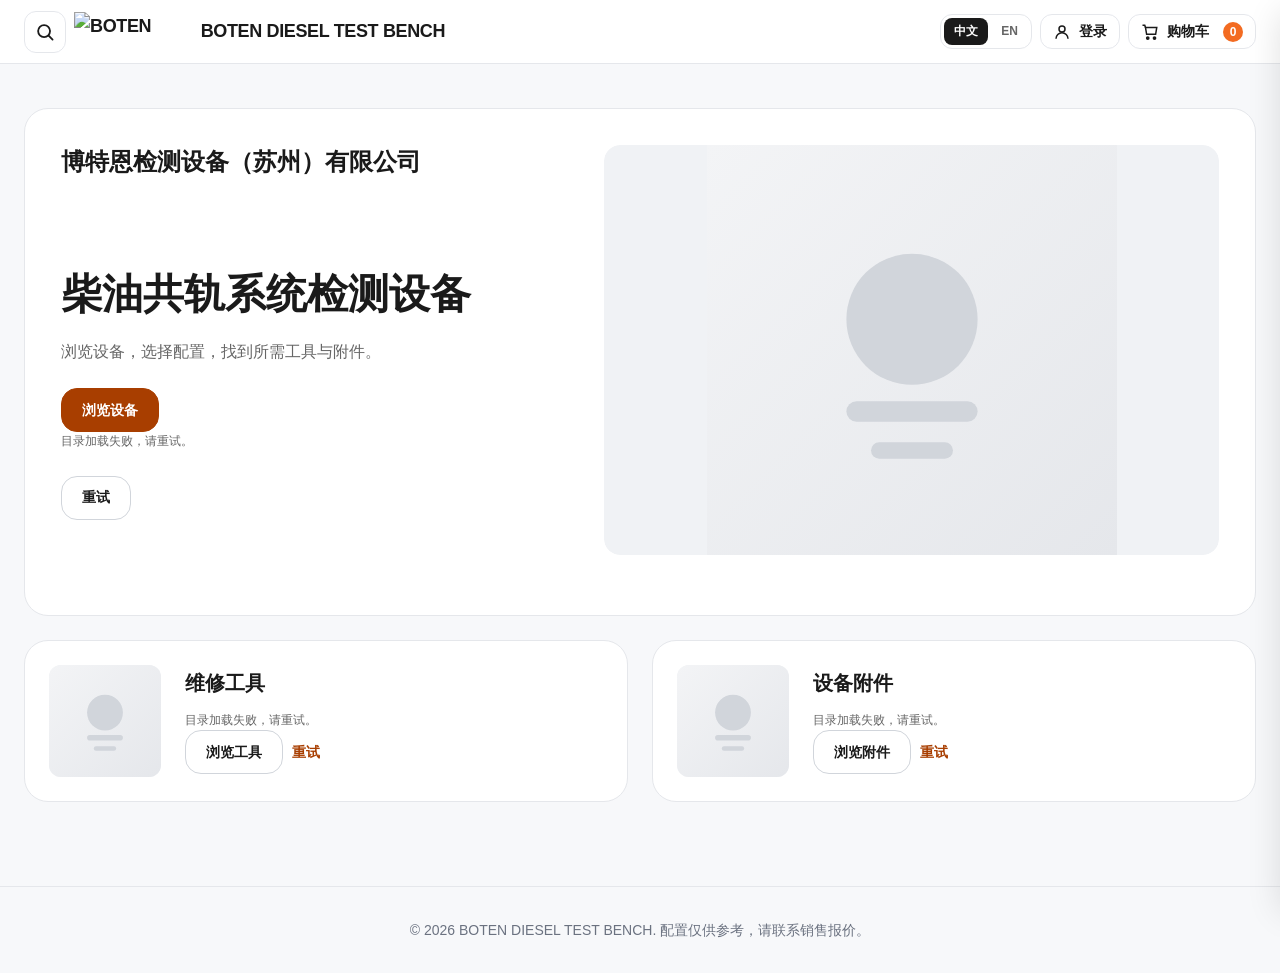
==== commit f6f3ce32: "feat: refine catalog workflows and quote history" ====
--- a/index.html
+++ b/index.html
@@ -13,23 +13,23 @@
   <link rel="apple-touch-icon" href="tb/site/LOGO.png?v=20260831" />
   <link rel="stylesheet" href="css/main.css?v=20260913-translate1" />
   <link rel="stylesheet" href="css/layout.css?v=20260911-6" />
-  <link rel="stylesheet" href="css/components.css?v=20260913-cart-header44" />
+  <link rel="stylesheet" href="css/components.css?v=20260917-device-type" />
   <link rel="stylesheet" href="css/print.css?v=20260831-1" />
   <link rel="stylesheet" href="css/theme.css?v=20260913-theme2" />
-  <link rel="stylesheet" href="css/home.css?v=20260913-carousel3" />
+  <link rel="stylesheet" href="css/home.css?v=20260917-company-top" />
   <script src="js/runtime-config.js?v=20260911-8"></script>
   <script src="js/data.js?v=20260909-1" defer></script>
-  <script src="js/catalog-api.js?v=20260912-visible1" defer></script>
+  <script src="js/catalog-api.js?v=20260917-private-notes1" defer></script>
   <script src="js/state.js?v=20260912-visible1" defer></script>
   <script src="js/price.js?v=20260912-visible1" defer></script>
-  <script src="js/renderer.js?v=20260913-duplicate1" defer></script>
+  <script src="js/renderer.js?v=20260917-private-notes1" defer></script>
   <script src="js/navigation-drawer.js?v=20260913-home1" defer></script>
   <script src="js/auth.js?v=20260913-theme1" defer></script>
   <script src="js/share-viewer.js?v=20260913-share-cards1" defer></script>
-  <script src="js/cart.js?v=20260913-inquiry-success1" defer></script>
-  <script src="js/catalog-marketplace.js?v=20260913-scroll1" defer></script>
+  <script src="js/cart.js?v=20260917-private-notes1" defer></script>
+  <script src="js/catalog-marketplace.js?v=20260917-private-notes1" defer></script>
   <script src="js/pdf.js?v=20260903-1" defer></script>
-  <script src="js/home.js?v=20260913-carousel3" defer></script>
+  <script src="js/home.js?v=20260917-company-top" defer></script>
   <script src="js/main.js?v=20260913-home1" defer></script>
   <script src="js/language.js?v=20260913-share-language1" defer></script>
 </head>
@@ -112,16 +112,19 @@
     <section id="home-page" class="home-page" aria-labelledby="home-title">
       <div class="home-hero">
         <div class="home-intro">
-          <h1 id="home-title">检测设备与维修工具</h1>
+          <div class="home-company" id="home-company">博特恩检测设备（苏州）有限公司</div>
+          <div class="home-intro-content">
+          <h1 id="home-title">柴油共轨系统检测设备</h1>
           <p id="home-description">浏览设备，选择配置，找到所需工具与附件。</p>
           <button id="home-browse" type="button" class="btn btn-primary" aria-haspopup="dialog" aria-controls="catalog-model-drawer" disabled>浏览设备</button>
           <p id="home-device-status" class="home-status" role="status">正在加载设备…</p>
           <button id="home-retry" class="btn btn-secondary" type="button" hidden>重试</button>
+          </div>
         </div>
         <section class="home-carousel" aria-roledescription="carousel" aria-label="设备目录">
           <div class="home-canvas">
         <button id="home-device" class="home-device" type="button" disabled>
-          <img id="home-device-image" src="assets/images/placeholder-option.svg" width="720" height="480" alt="" fetchpriority="high">
+          <span class="home-device-viewport"><img id="home-device-image" src="assets/images/placeholder-option.svg" width="720" height="480" alt="" fetchpriority="high"></span>
           <span class="home-device-caption"><strong id="home-device-model"></strong><span id="home-device-name"></span></span>
         </button>
           <div id="home-carousel-arrows" hidden><button id="home-device-prev" class="btn btn-secondary" type="button" aria-label="上一台设备">‹</button><button id="home-device-next" class="btn btn-secondary" type="button" aria-label="下一台设备">›</button></div>
--- a/css/components.css
+++ b/css/components.css
@@ -103,6 +103,10 @@
 .device-overview #page-desc,
 .device-overview #product-specifications th,
 .device-overview #product-specifications td { font-size: 12px; }
+.device-overview #overview-title { font-size: 16px; }
+.device-overview #page-desc { font-size: 14px; }
+.device-overview #product-specifications th,
+.device-overview #product-specifications td { padding: 5px 10px; line-height: 1.4; }
 
 /* Two-level product navigation drawer */
 .catalog-drawer-toggle { flex: 0 0 42px; width: 42px; height: 42px; padding: 0; }
@@ -570,6 +574,12 @@
 #category-tabs .tab-btn,
 #options-panel .options-header > p { font-size: 12px; }
 
+#color-section, #motor-section, #voltage-section, #channel-section,
+#color-section :where(*), #motor-section :where(*),
+#voltage-section :where(*), #channel-section :where(*),
+#config-section > .spec-section-header :where(*),
+#config-sticky-header, #config-sticky-header :where(*) { font-size: 14px; }
+
 .option-special-note-label {
   display: block;
   margin-bottom: 2px;
@@ -651,6 +661,9 @@
   font-weight: 700;
 }
 
+#summary-panel .summary-header h2,
+#summary-panel .summary-header .btn { font-size: 16px; }
+
 .summary-header-actions {
   display: flex;
   align-items: center;
@@ -694,6 +707,7 @@
 
 #summary-model, #summary-model .summary-label, #summary-model .summary-model-code,
 #summary-model .summary-model-name, #summary-model dt, #summary-model dd { font-size: 14px; }
+#summary-model :where(*) { font-size: 14px; }
 #summary-model { margin-bottom: var(--space-md); }
 .summary-base-options { margin: 8px 0 0; }
 .summary-base-row { display: grid; grid-template-columns: minmax(0, 1fr) minmax(0, 1.6fr); align-items: start; gap: 12px; padding: 6px 0; border-top: 1px dashed var(--color-border); }
--- a/css/home.css
+++ b/css/home.css
@@ -8,7 +8,10 @@
 .home-page { padding: 12px 0 36px; }
 .home-hero { display: grid; grid-template-columns: minmax(0, .9fr) minmax(0, 1.1fr); align-items: center; gap: 40px; padding: 36px; background: var(--color-surface); border: 1px solid var(--color-border); border-radius: var(--radius-xl); }
 .home-intro h1 { font-size: clamp(24px, 3.2vw, 42px); line-height: 1.2; max-width: 20ch; margin: 0 0 20px; }
-.home-intro > p { color: var(--color-text-secondary); line-height: 1.6; margin: 0 0 24px; max-width: 38rem; }
+.home-intro { align-self: stretch; display: flex; flex-direction: column; min-width: 0; gap: 32px; }
+.home-company { font-size: 24px; font-weight: 700; line-height: 1.4; overflow-wrap: anywhere; }
+.home-intro-content { margin-block: auto; }
+.home-intro-content > p { color: var(--color-text-secondary); line-height: 1.6; margin: 0 0 24px; max-width: 38rem; }
 .home-page h1, .home-page h2, .home-device-caption { overflow-wrap: anywhere; }
 .home-page .btn { min-height: 44px; font-size: 14px; border-radius: 16px; }
 .home-device { min-width: 0; width: 100%; padding: 0; background: transparent; border: 0; text-align: left; color: var(--color-text); cursor: pointer; border-radius: var(--radius-lg); }
@@ -19,7 +22,11 @@
 #home-carousel-arrows button { pointer-events: auto; width: 44px; height: 44px; padding: 0; font-size: 24px; background: var(--color-surface); color: var(--color-text); border: 1px solid var(--color-border-strong); box-shadow: var(--shadow-sm); }
 #home-device { touch-action: pan-y pinch-zoom; }
 .home-device img { display: block; width: 100%; aspect-ratio: 3 / 2; object-fit: contain; background: #f0f2f5; border-radius: var(--radius-lg); }
-.home-device-caption { display: flex; flex-wrap: wrap; gap: 4px 16px; padding-top: 16px; font-size: 14px; }
+.home-intro h1 { white-space: pre-line; max-width: none; }
+.home-device-viewport { display: block; position: relative; overflow: hidden; border-radius: var(--radius-lg); }
+.home-device-viewport .home-device-outgoing { position: absolute; inset: 0; pointer-events: none; }
+.home-device-caption { display: flex; flex-direction: column; gap: 4px; padding-top: 16px; font-size: 16px; }
+.home-device-caption > * { font-size: 16px; }
 .home-device-caption > span { color: var(--color-text-secondary); }
 .home-directories { display: grid; grid-template-columns: repeat(2, minmax(0, 1fr)); gap: 24px; margin-top: 24px; }
 .home-directory { display: flex; align-items: center; gap: 24px; min-width: 0; padding: 24px; border: 1px solid var(--color-border); border-radius: var(--radius-xl); background: var(--color-surface); }
